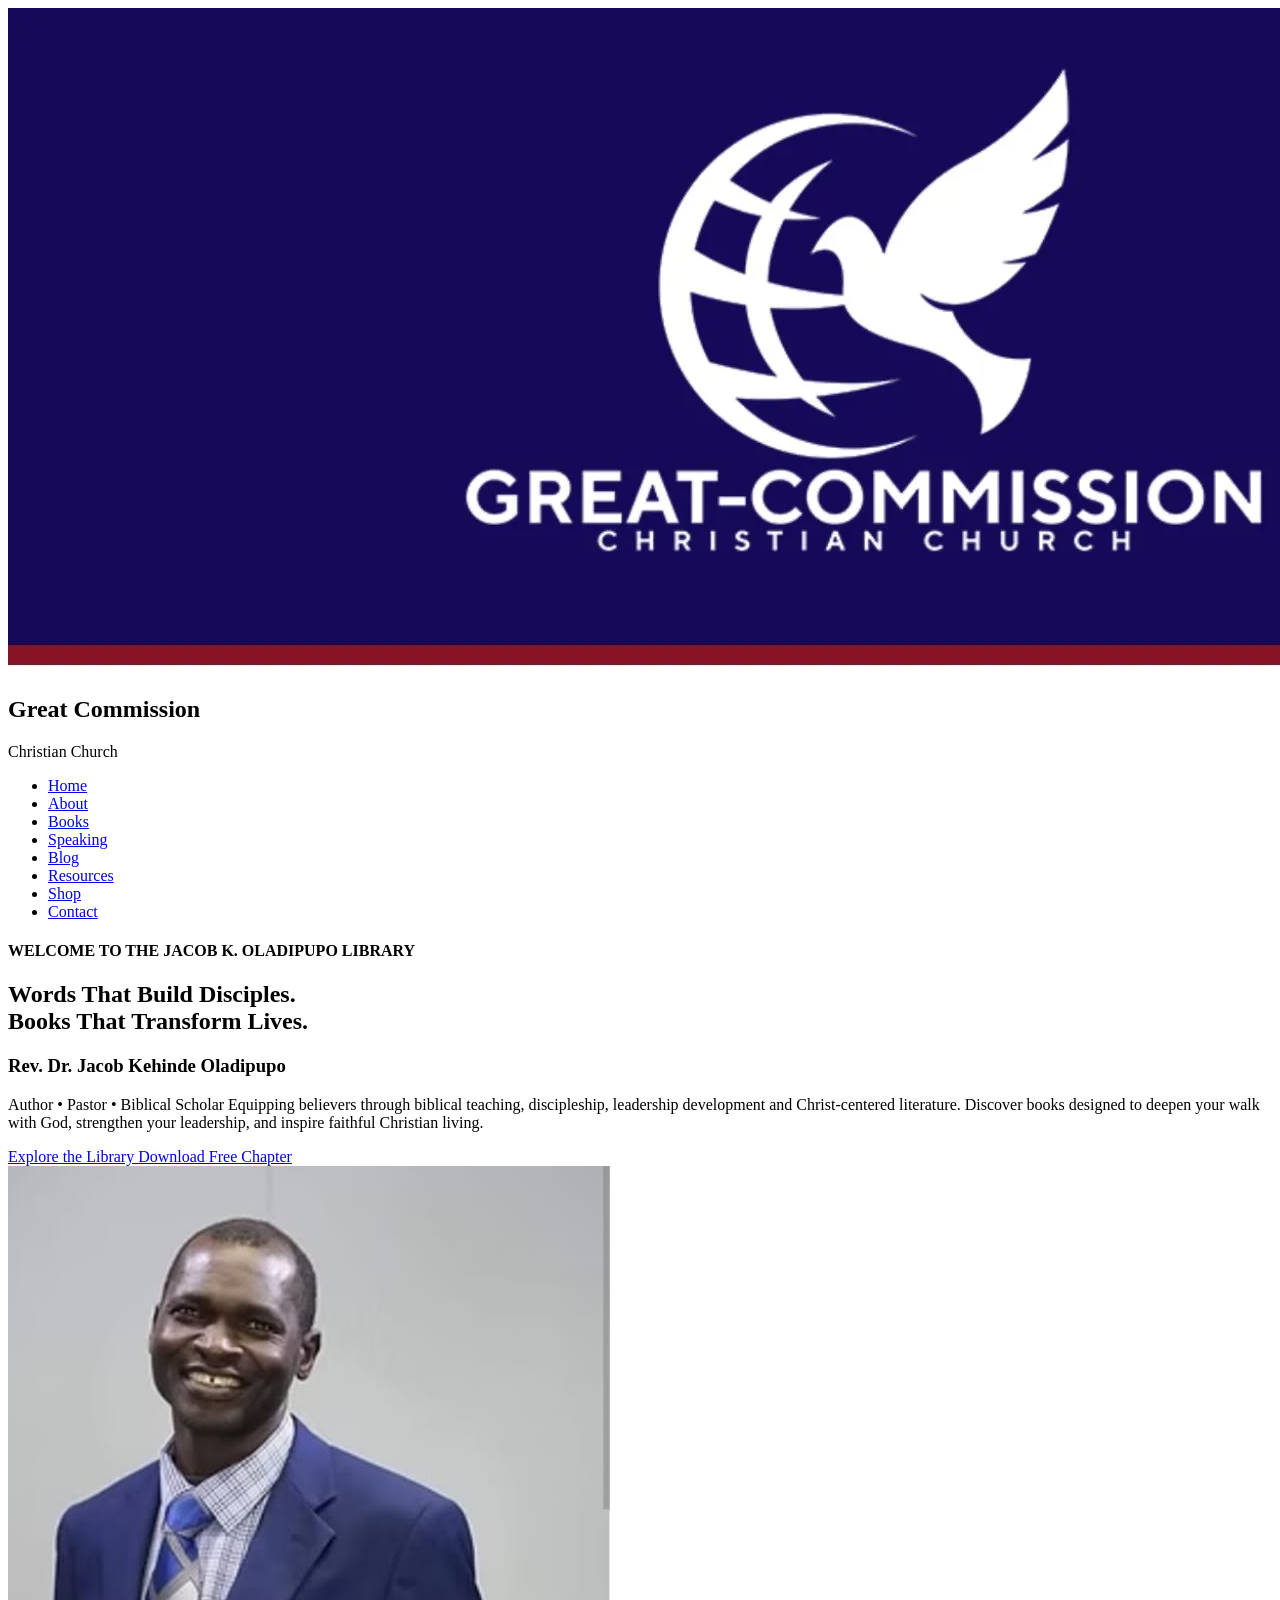
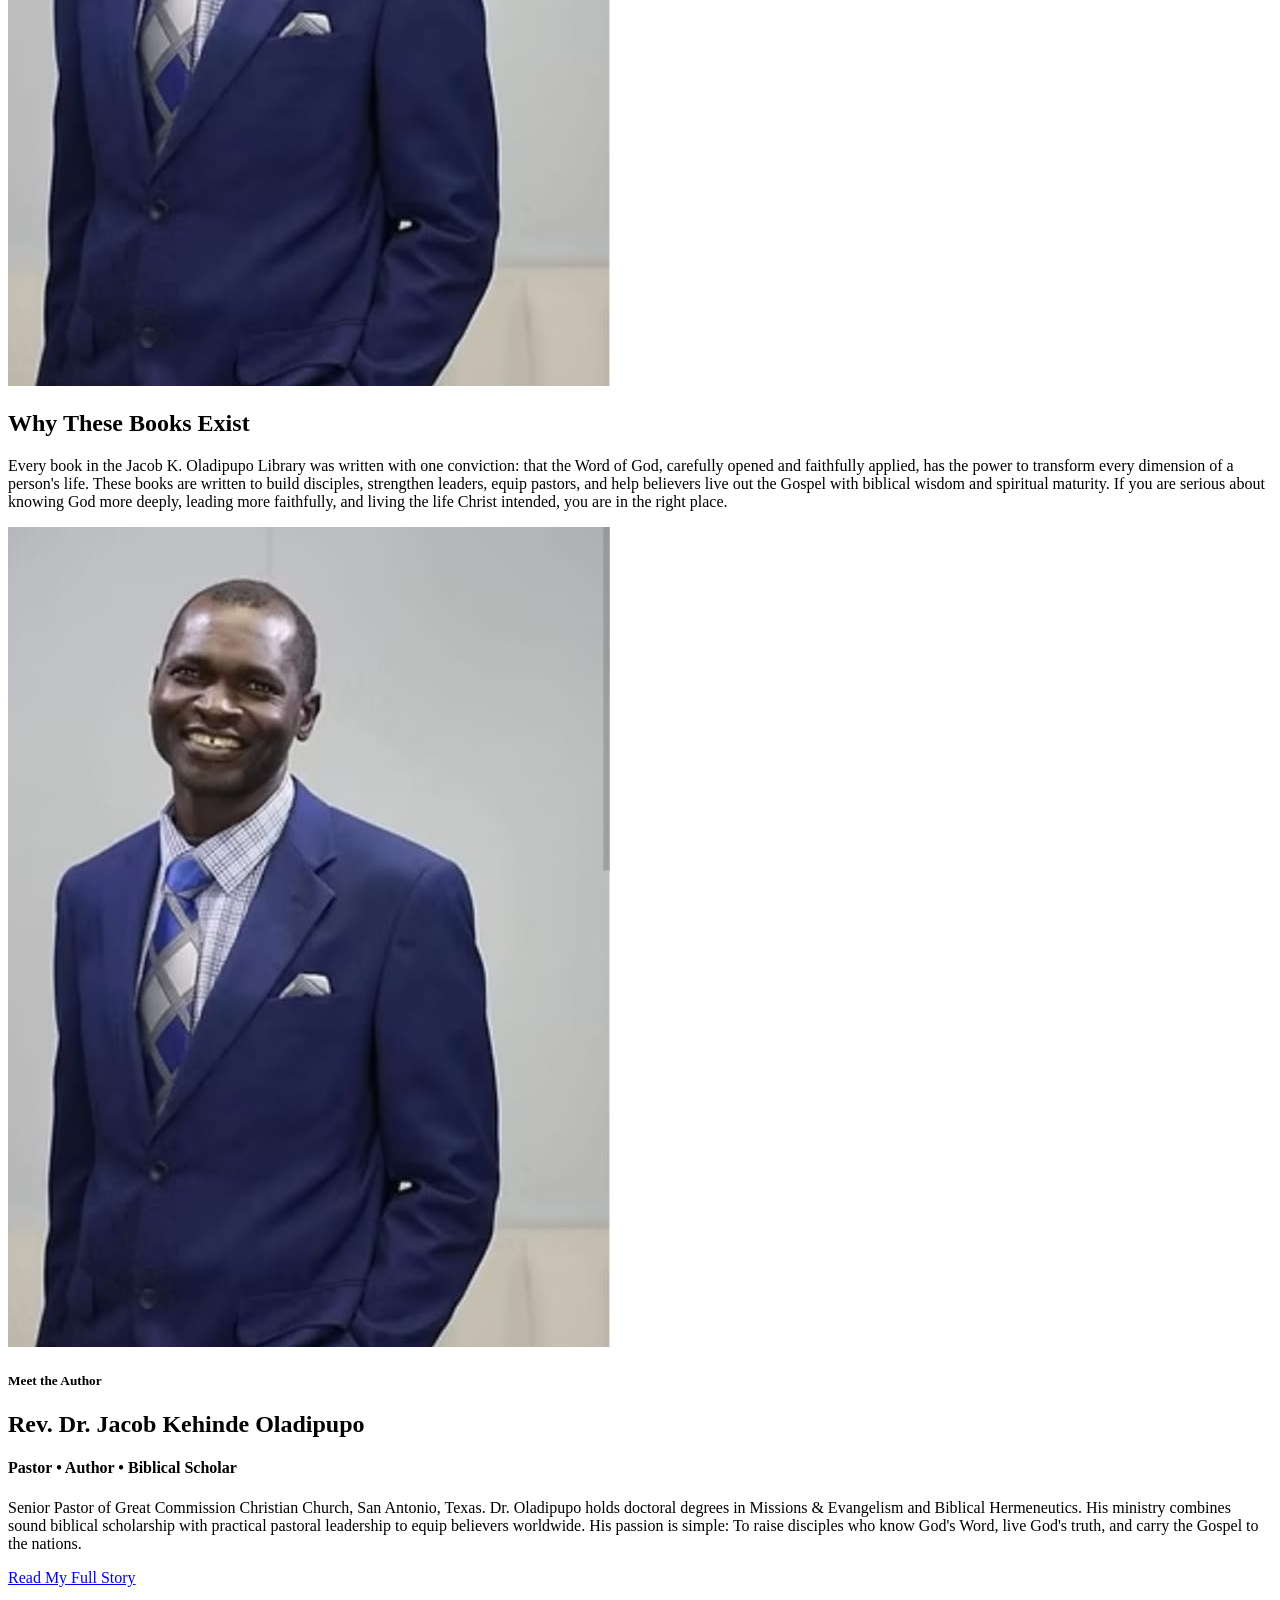
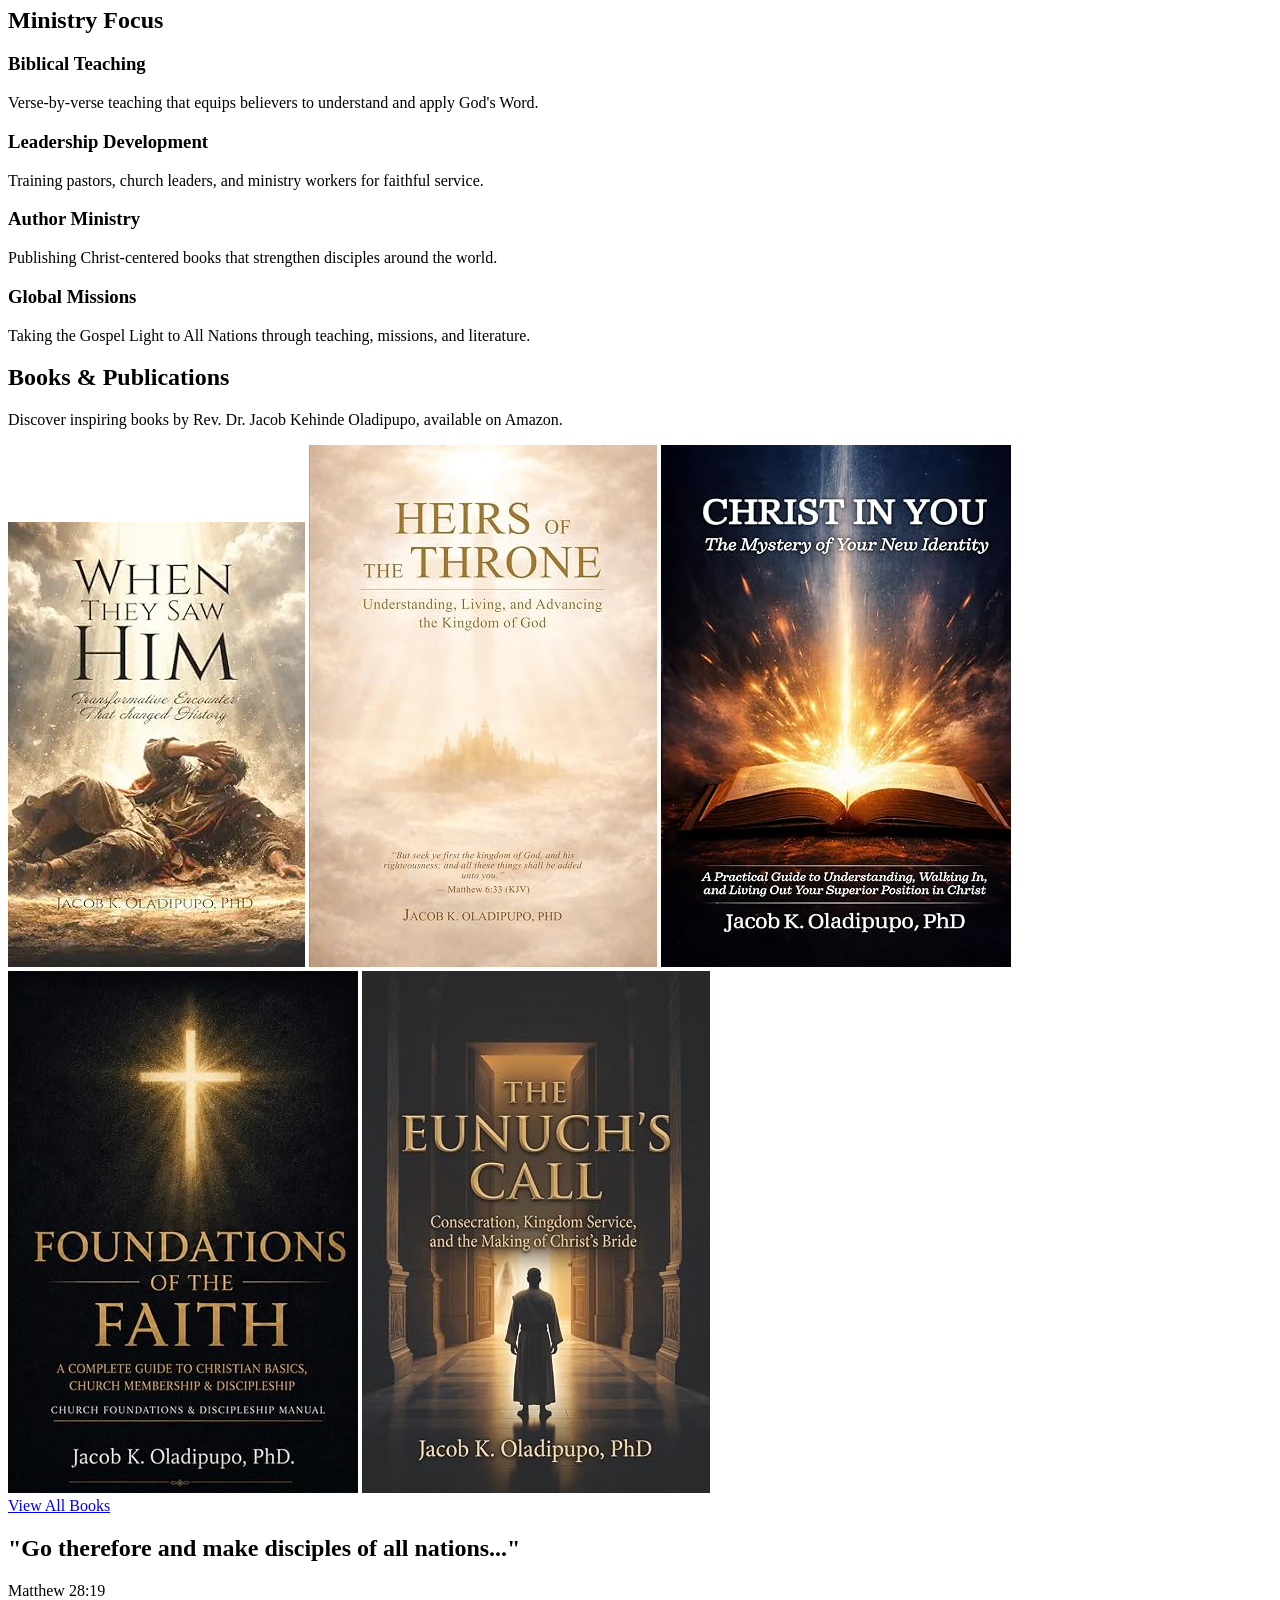
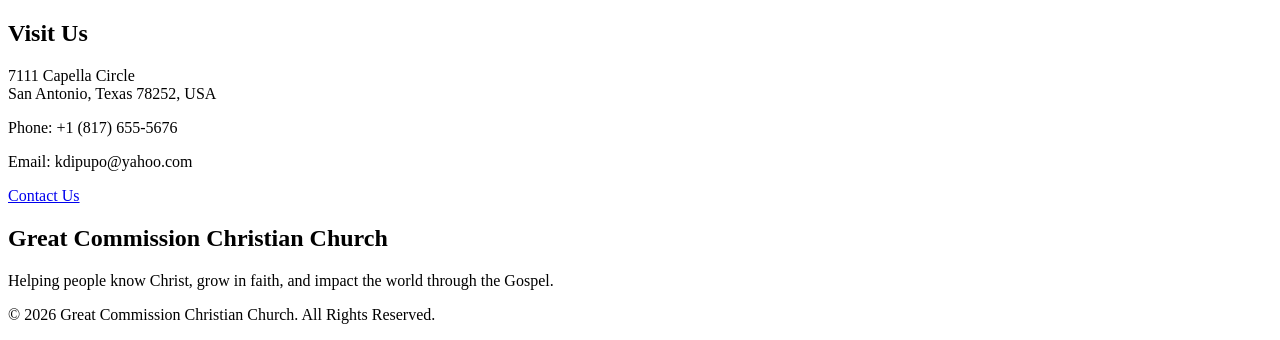
==== index.html @ 511fb344 "Update index.html" ====
<!DOCTYPE html>
<html lang="en">

<head>

<meta charset="UTF-8">

<meta name="viewport" content="width=device-width, initial-scale=1.0">

<meta name="description" content="Great Commission Christian Church - Transforming Lives Through the Word of God">

<meta name="keywords" content="Great Commission Christian Church, Rev. Dr. Jacob Kehinde Oladipupo, Christian Church, Ministry, Author">

<meta name="author" content="Rev. Dr. Jacob Kehinde Oladipupo">

<title>Great Commission Christian Church</title>

<link rel="stylesheet" href="css/style.css">

<link rel="preconnect" href="https://fonts.googleapis.com">

<link rel="preconnect" href="https://fonts.gstatic.com" crossorigin>

<link href="https://fonts.googleapis.com/css2?family=Playfair+Display:wght@700;800&family=Poppins:wght@300;400;500;600;700&display=swap" rel="stylesheet">

</head>

<body>

<!-- ================= HEADER ================= -->

<header>

<div class="container nav-container">

<div class="logo">

 <img src="images/logo.webp.webp" alt="Church Logo">

<div>

<h2>Great Commission</h2>

<p>Christian Church</p>

</div>

</div>

 <nav>
    <ul>
        <li><a href="index.html" class="active">Home</a></li>
        <li><a href="about.html">About</a></li>
        <li><a href="books.html">Books</a></li>
        <li><a href="speaking.html">Speaking</a></li>
        <li><a href="blog.html">Blog</a></li>
        <li><a href="resources.html">Resources</a></li>
        <li><a href="shop.html">Shop</a></li>
        <li><a href="contact.html">Contact</a></li>
    </ul>
</nav>

</div>

</header>

<!-- ================= HERO ================= -->

 <section class="hero">

<div class="hero-overlay"></div>

<div class="container hero-content">

<div class="hero-text">

<h4>WELCOME TO THE JACOB K. OLADIPUPO LIBRARY</h4>

<h1>Words That Build Disciples.<br>Books That Transform Lives.</h1>

<h3>Rev. Dr. Jacob Kehinde Oladipupo</h3>

<p>

Author • Pastor • Biblical Scholar

Equipping believers through biblical teaching, discipleship,
leadership development and Christ-centered literature.

Discover books designed to deepen your walk with God,
strengthen your leadership, and inspire faithful Christian living.

</p>

<div class="hero-buttons">

<a href="books.html" class="btn">
Explore the Library
</a>

<a href="resources.html" class="btn-outline">
Download Free Chapter
</a>

</div>

</div>

<div class="hero-image">

<img src="images/pastor.jpg.jpeg" alt="Rev. Dr. Jacob Kehinde Oladipupo">

</div>

</div>

</section>

 

 

<!-- ================= WELCOME ================= -->

 <section class="welcome">

<div class="container">

<h2>Why These Books Exist</h2>

<p>

Every book in the Jacob K. Oladipupo Library was written with one conviction:
that the Word of God, carefully opened and faithfully applied,
has the power to transform every dimension of a person's life.

These books are written to build disciples, strengthen leaders,
equip pastors, and help believers live out the Gospel with
biblical wisdom and spiritual maturity.

If you are serious about knowing God more deeply,
leading more faithfully, and living the life Christ intended,
you are in the right place.

</p>

</div>

</section>
 

<!-- ================= ABOUT PREVIEW ================= -->

 <section class="about-preview">

<div class="container about-grid">

<div>

<img src="images/pastor.jpg.jpeg" alt="Dr Jacob Oladipupo">

</div>

<div>

<h5>Meet the Author</h5>

<h2>Rev. Dr. Jacob Kehinde Oladipupo</h2>

<h4>Pastor • Author • Biblical Scholar</h4>

<p>

Senior Pastor of Great Commission Christian Church,
San Antonio, Texas.

Dr. Oladipupo holds doctoral degrees in Missions &
Evangelism and Biblical Hermeneutics. His ministry
combines sound biblical scholarship with practical
pastoral leadership to equip believers worldwide.

His passion is simple:

To raise disciples who know God's Word,
live God's truth,
and carry the Gospel to the nations.

</p>

<a href="about.html" class="btn">

Read My Full Story

</a>

</div>

</div>

</section>

 
 

<!-- ================= MINISTRIES ================= -->

<section class="ministries">

<div class="container">

 <h2>Ministry Focus</h2>

<div class="ministry-grid">

<div class="card">

 <h3>Biblical Teaching</h3>

<p>
Verse-by-verse teaching that equips believers to understand and apply God's Word.
</p>
</div>

<div class="card">

 <h3>Leadership Development</h3>

<p>
Training pastors, church leaders, and ministry workers for faithful service.
</p>
</div>

<div class="card">

 <h3>Author Ministry</h3>

<p>
Publishing Christ-centered books that strengthen disciples around the world.
</p>
</div>

<div class="card">

 <h3>Global Missions</h3>

<p>
Taking the Gospel Light to All Nations through teaching, missions, and literature.
</p>

</div>

</div>

</div>

</section>

<!-- ================= FEATURED BOOKS ================= -->

<section class="featured-books">

<div class="container">

<h2>Books & Publications</h2>

<p>

Discover inspiring books by Rev. Dr. Jacob Kehinde Oladipupo, available on Amazon.

</p>

 <div class="books-grid">

    <img src="images/book1.webp.webp" alt="When They Saw Him">

    <img src="images/book2.jpg.jpg" alt="Heirs of the Throne">

    <img src="images/book3.jpg.jpg" alt="Christ in You">

    <img src="images/book4.jpg.jpg" alt="Foundations of the Faith">

    <img src="images/book5.jpg.jpg" alt="The Eunuch's Call">

</div>
 

<a href="books.html" class="btn">

View All Books

</a>

</div>

</section>

<!-- ================= SCRIPTURE ================= -->

<section class="scripture">

<div class="container">

<h2>"Go therefore and make disciples of all nations..."</h2>

<p>Matthew 28:19</p>

</div>

</section>

<!-- ================= CONTACT ================= -->

<section class="contact-preview">

<div class="container">

<h2>Visit Us</h2>

<p>

7111 Capella Circle<br>

San Antonio, Texas 78252, USA

</p>

<p>

Phone: +1 (817) 655-5676

</p>

<p>

Email:

kdipupo@yahoo.com

</p>

<a href="contact.html" class="btn">

Contact Us

</a>

</div>

</section>

<!-- ================= FOOTER ================= -->

<footer>

<div class="container">

<h2>Great Commission Christian Church</h2>

<p>

Helping people know Christ, grow in faith, and impact the world through the Gospel.

</p>

<p>

© 2026 Great Commission Christian Church. All Rights Reserved.

</p>

</div>

</footer>

<script src="js/script.js"></script>

</body>

</html>
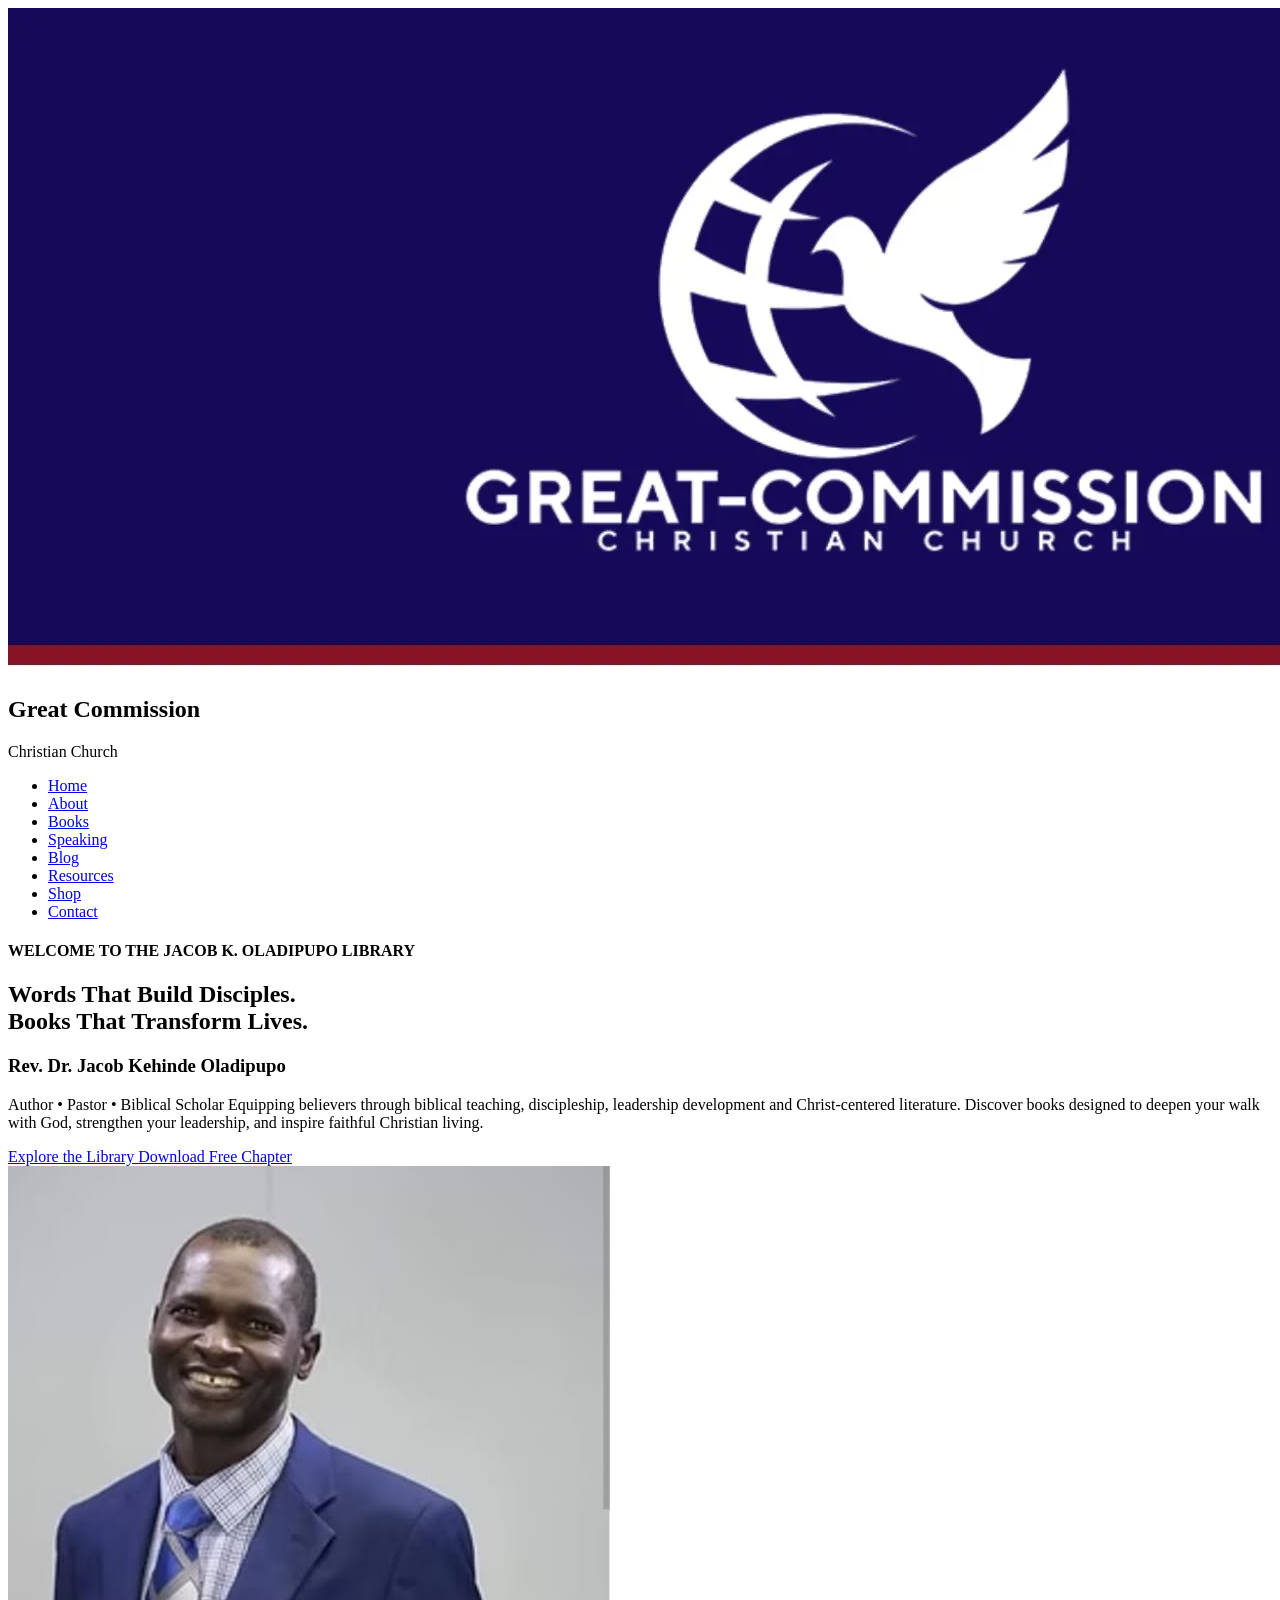
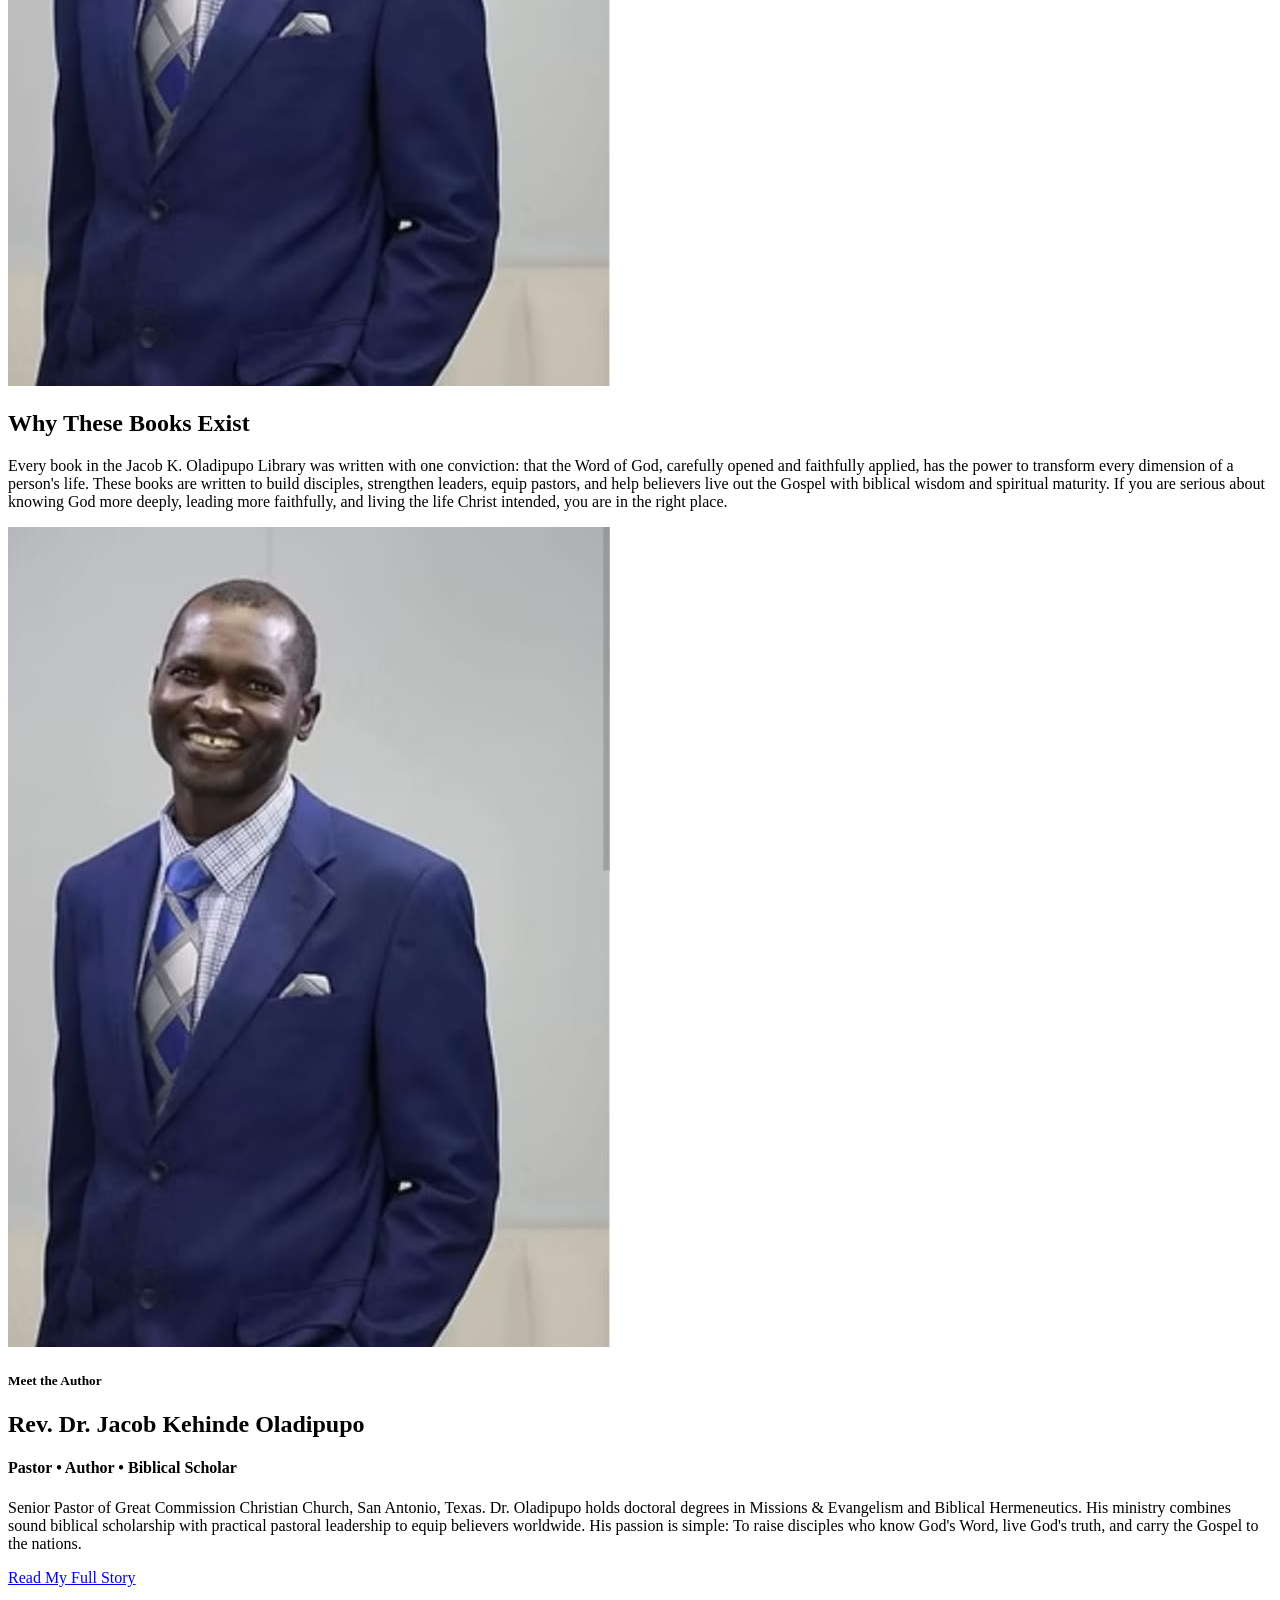
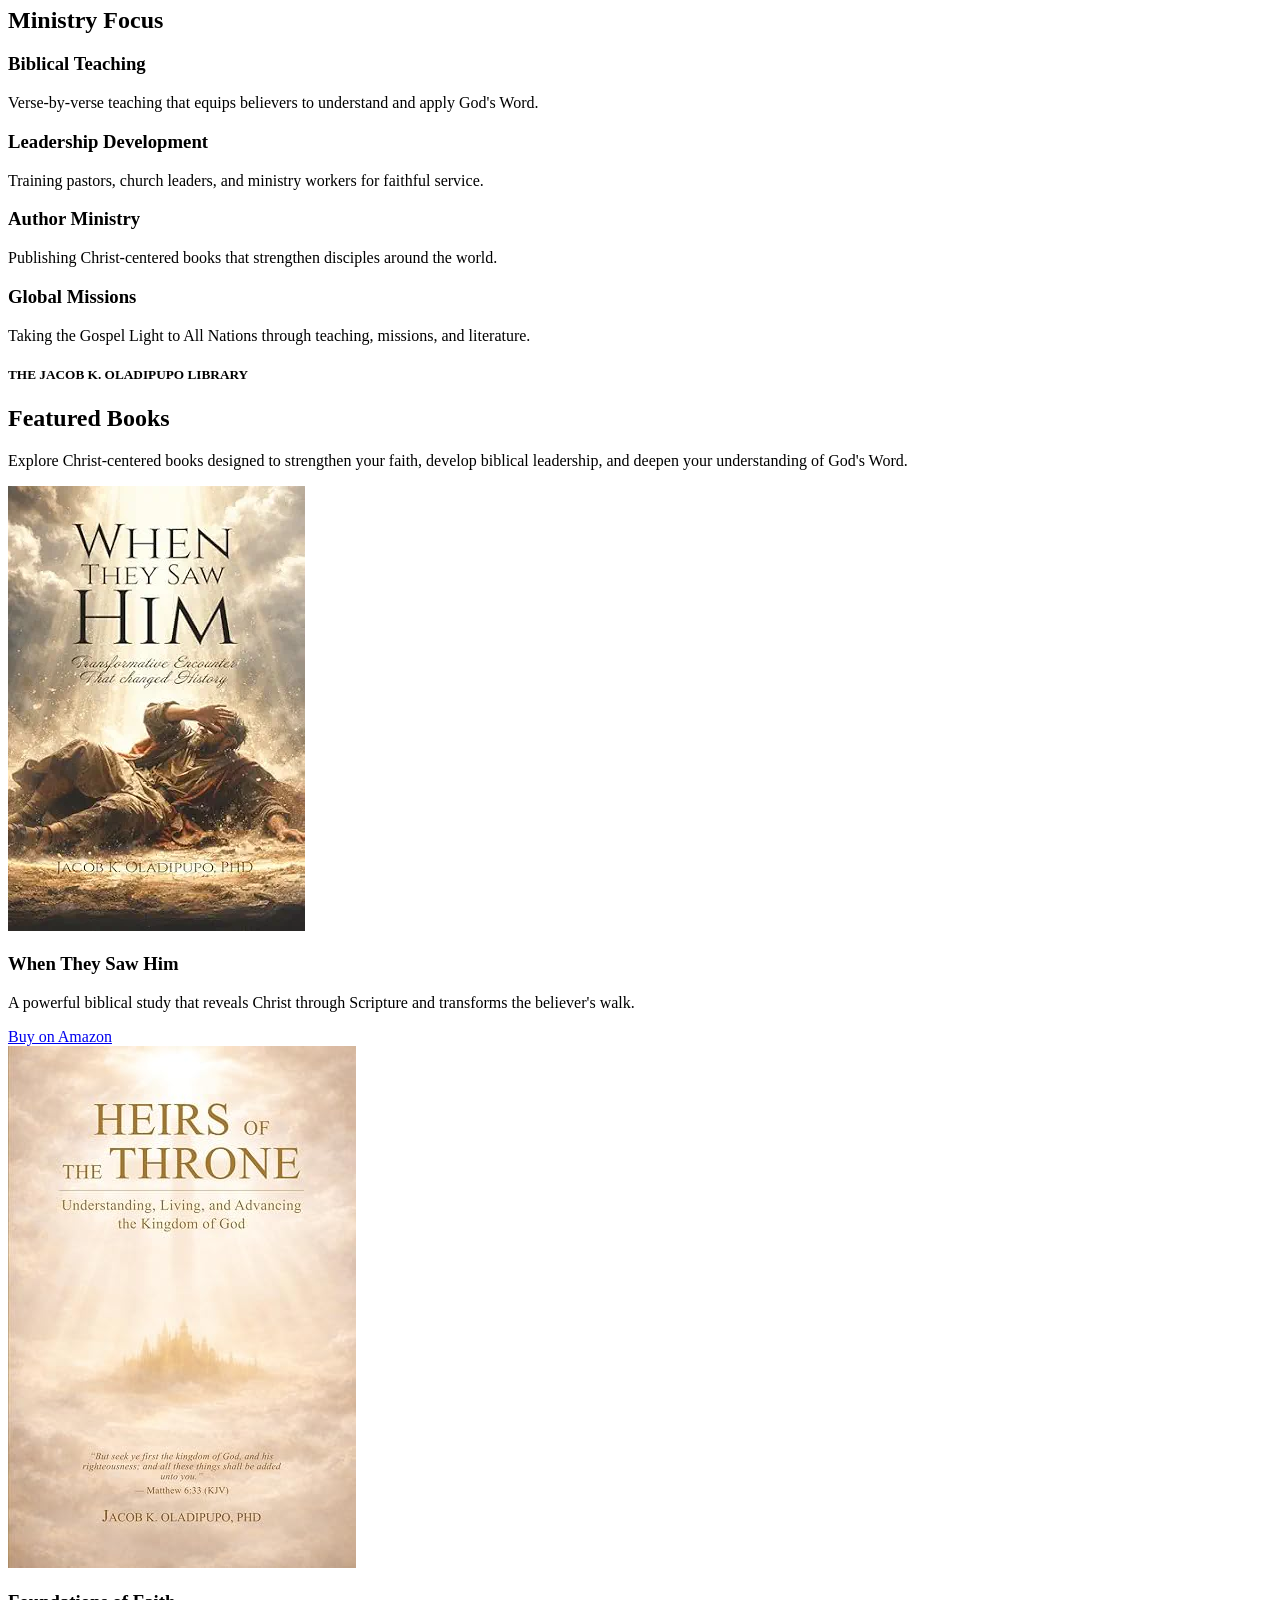
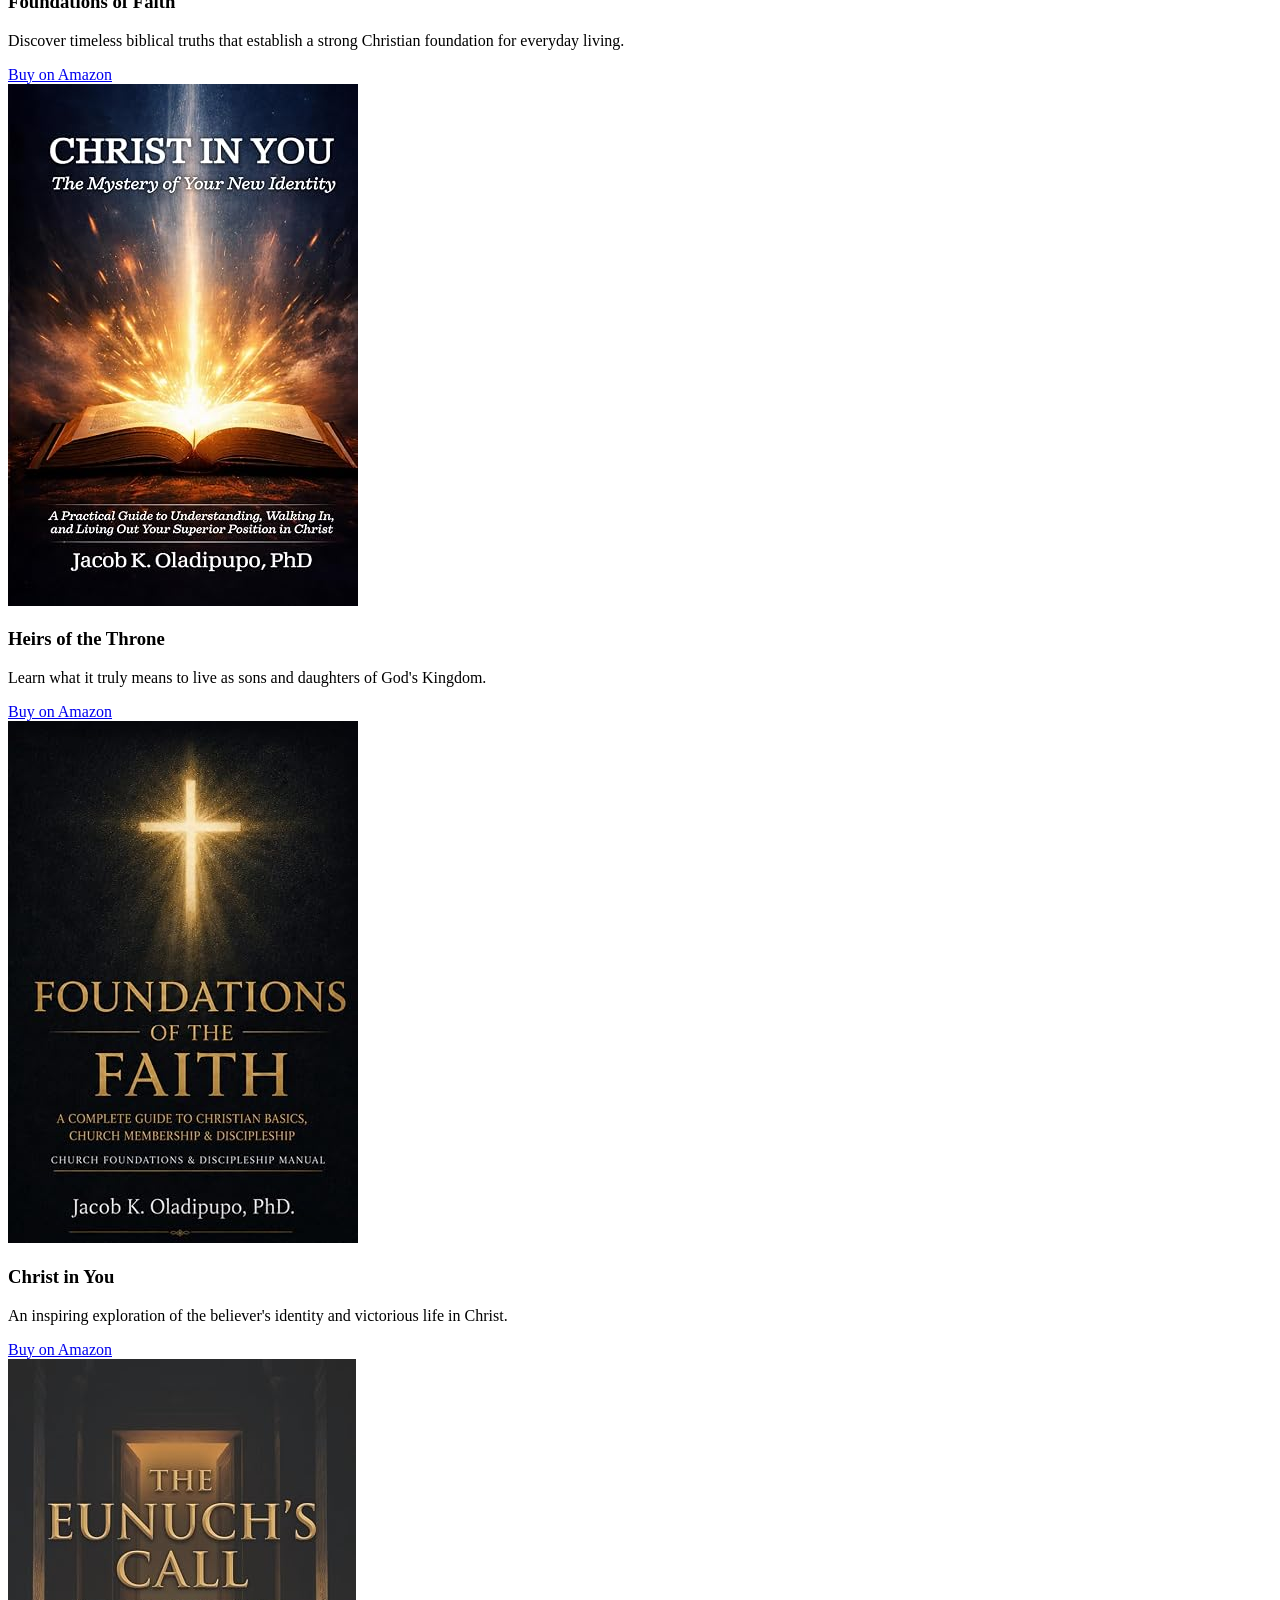
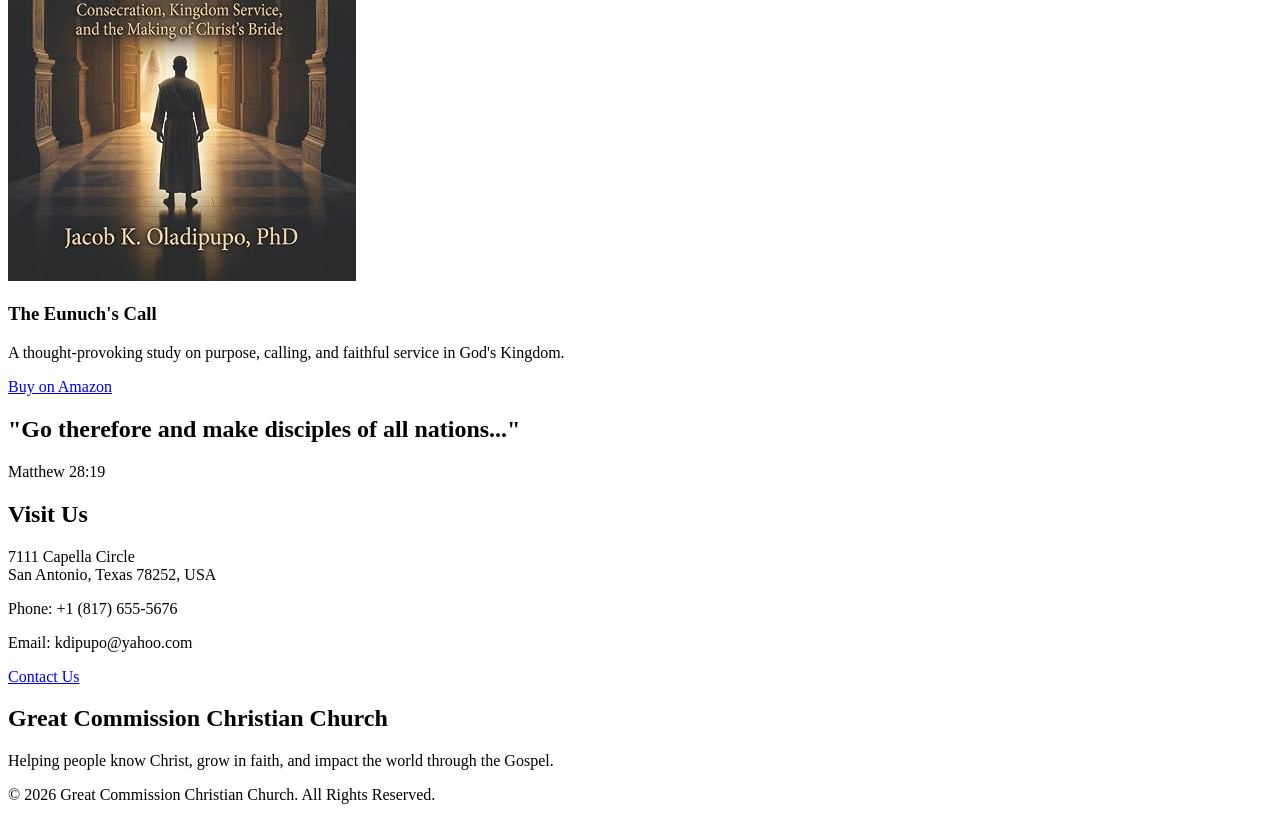
==== commit e8f54139: "Update index.html" ====
--- a/index.html
+++ b/index.html
@@ -255,40 +255,106 @@
 
 </section>
 
-<!-- ================= FEATURED BOOKS ================= -->
+ 
+
+   <!-- ================= FEATURED BOOKS ================= -->
 
 <section class="featured-books">
 
 <div class="container">
 
-<h2>Books & Publications</h2>
-
-<p>
-
-Discover inspiring books by Rev. Dr. Jacob Kehinde Oladipupo, available on Amazon.
-
-</p>
-
- <div class="books-grid">
-
-    <img src="images/book1.webp.webp" alt="When They Saw Him">
-
-    <img src="images/book2.jpg.jpg" alt="Heirs of the Throne">
-
-    <img src="images/book3.jpg.jpg" alt="Christ in You">
-
-    <img src="images/book4.jpg.jpg" alt="Foundations of the Faith">
-
-    <img src="images/book5.jpg.jpg" alt="The Eunuch's Call">
-
-</div>
- 
-
-<a href="books.html" class="btn">
-
-View All Books
-
-</a>
+<h5>THE JACOB K. OLADIPUPO LIBRARY</h5>
+
+<h2>Featured Books</h2>
+
+<p>
+Explore Christ-centered books designed to strengthen your faith,
+develop biblical leadership, and deepen your understanding of God's Word.
+</p>
+
+<div class="books-grid">
+
+<div class="book-card">
+
+<img src="images/book1.webp.webp" alt="Book One">
+
+<h3>When They Saw Him</h3>
+
+<p>
+A powerful biblical study that reveals Christ through Scripture and transforms the believer's walk.
+</p>
+
+<a href="https://a.co/d/07EoXN8X" target="_blank" class="btn">
+Buy on Amazon
+</a>
+
+</div>
+
+<div class="book-card">
+
+<img src="images/book2.jpg.jpg" alt="Book Two">
+
+<h3>Foundations of Faith</h3>
+
+<p>
+Discover timeless biblical truths that establish a strong Christian foundation for everyday living.
+</p>
+
+<a href="https://a.co/d/0iZKcZAo" target="_blank" class="btn">
+Buy on Amazon
+</a>
+
+</div>
+
+<div class="book-card">
+
+<img src="images/book3.jpg.jpg" alt="Book Three">
+
+<h3>Heirs of the Throne</h3>
+
+<p>
+Learn what it truly means to live as sons and daughters of God's Kingdom.
+</p>
+
+<a href="https://a.co/d/03lcE1m6" target="_blank" class="btn">
+Buy on Amazon
+</a>
+
+</div>
+
+<div class="book-card">
+
+<img src="images/book4.jpg.jpg" alt="Book Four">
+
+<h3>Christ in You</h3>
+
+<p>
+An inspiring exploration of the believer's identity and victorious life in Christ.
+</p>
+
+<a href="https://a.co/d/056ZTHwp" target="_blank" class="btn">
+Buy on Amazon
+</a>
+
+</div>
+
+<div class="book-card">
+
+<img src="images/book5.jpg.jpg" alt="Book Five">
+
+<h3>The Eunuch's Call</h3>
+
+<p>
+A thought-provoking study on purpose, calling, and faithful service in God's Kingdom.
+</p>
+
+<a href="https://a.co/d/0fORuLPZ" target="_blank" class="btn">
+Buy on Amazon
+</a>
+
+</div>
+
+</div>
 
 </div>
 
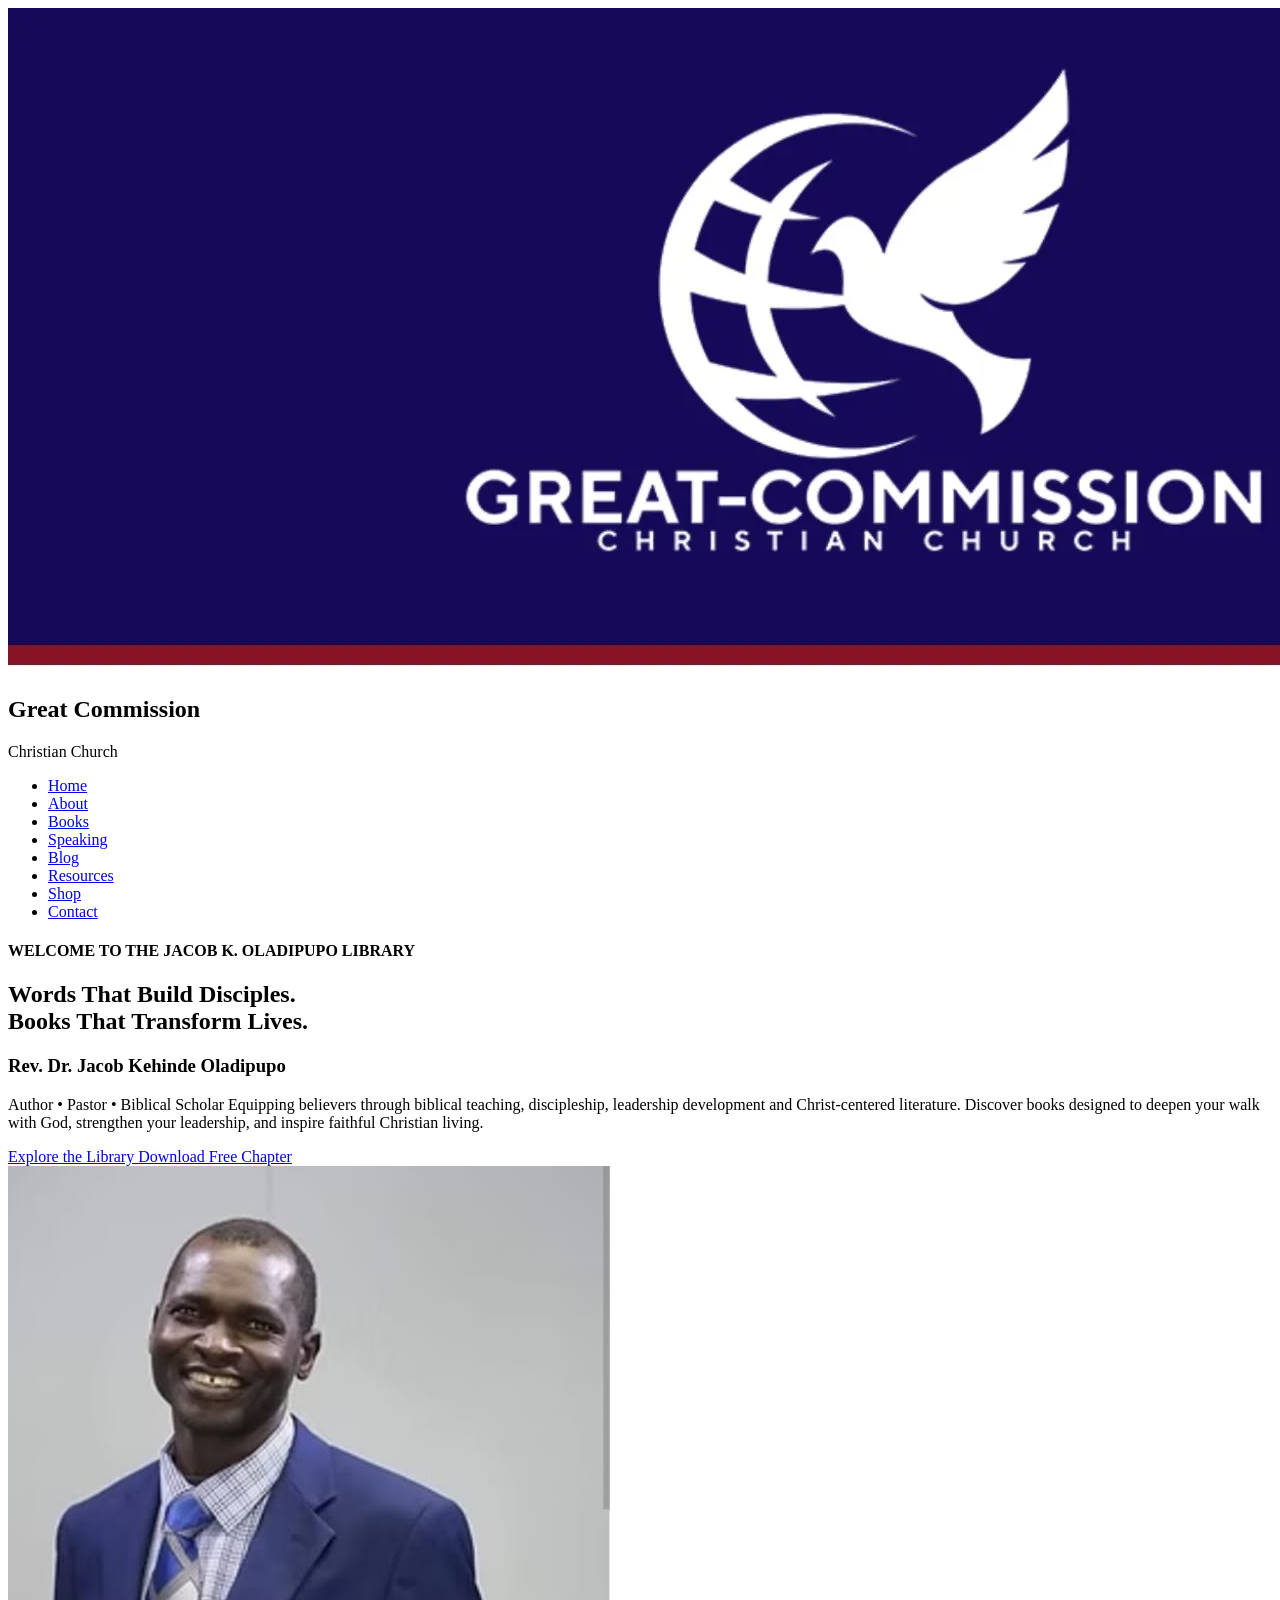
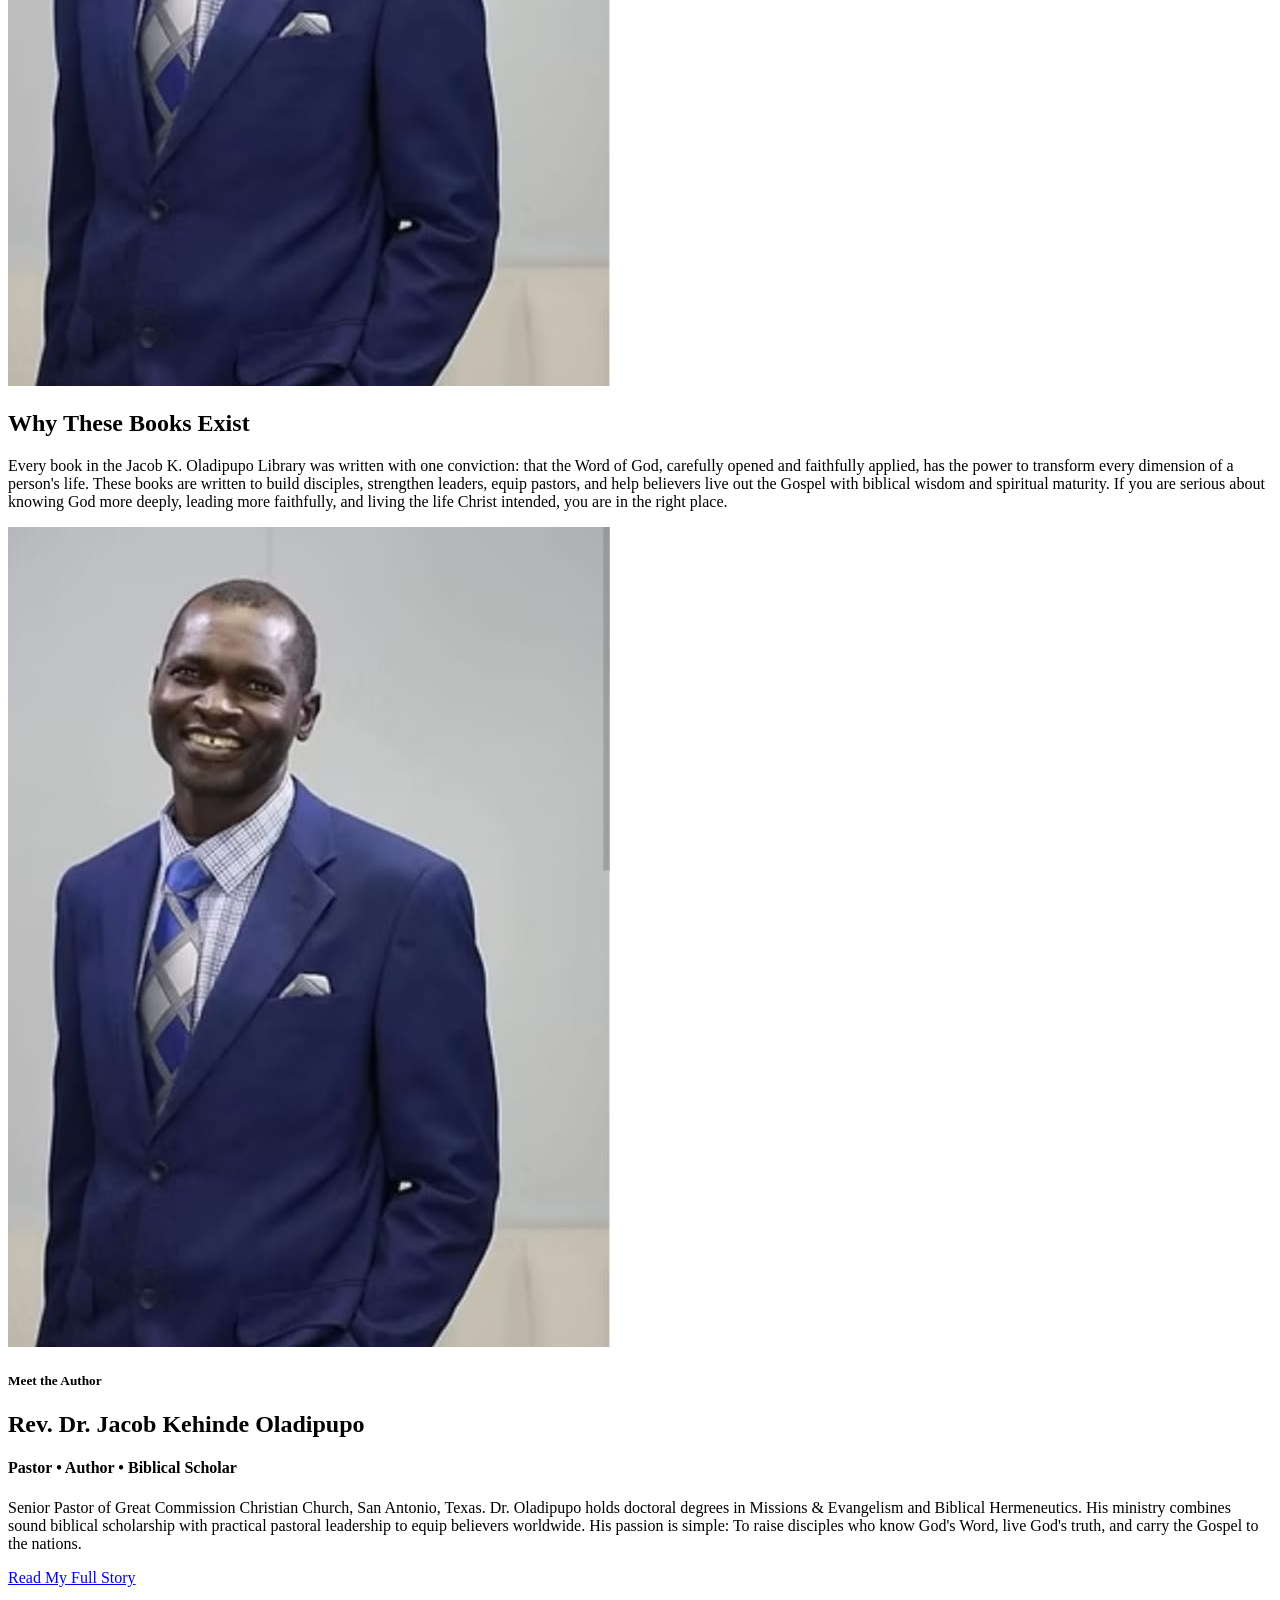
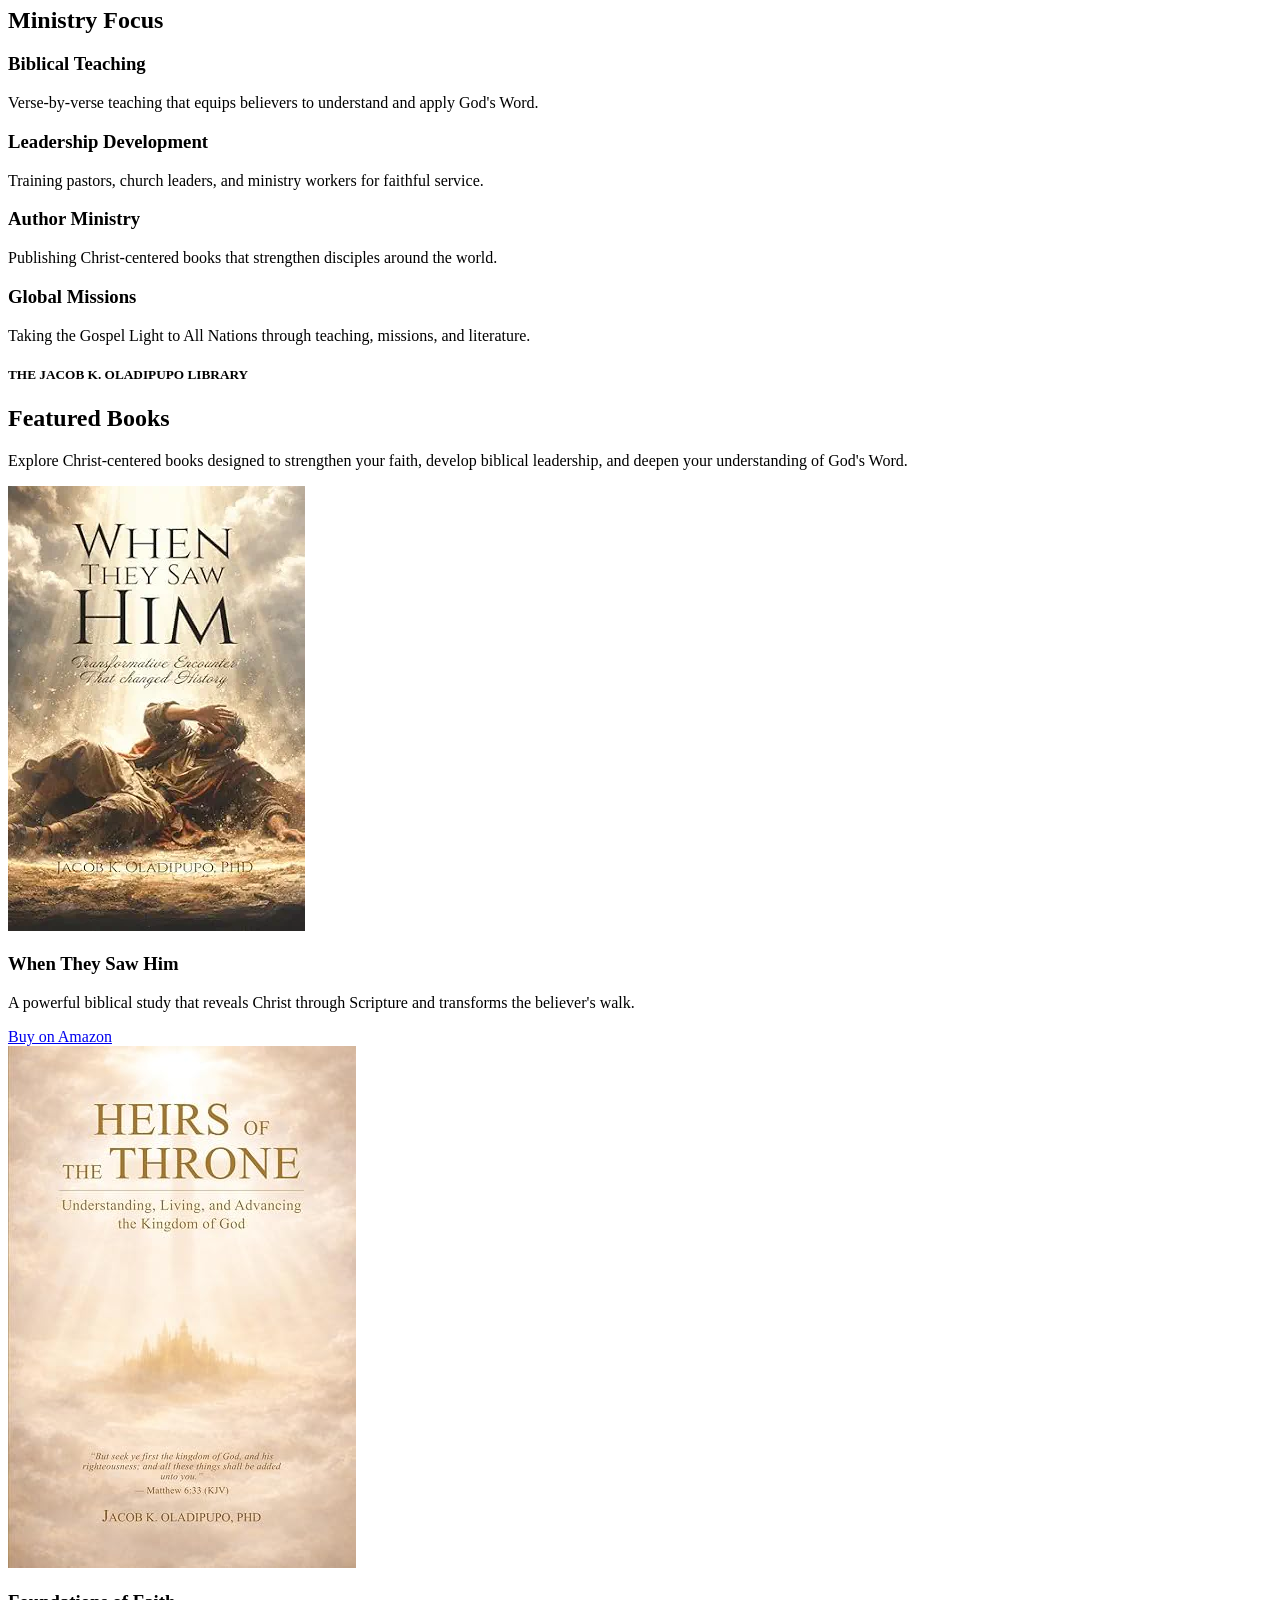
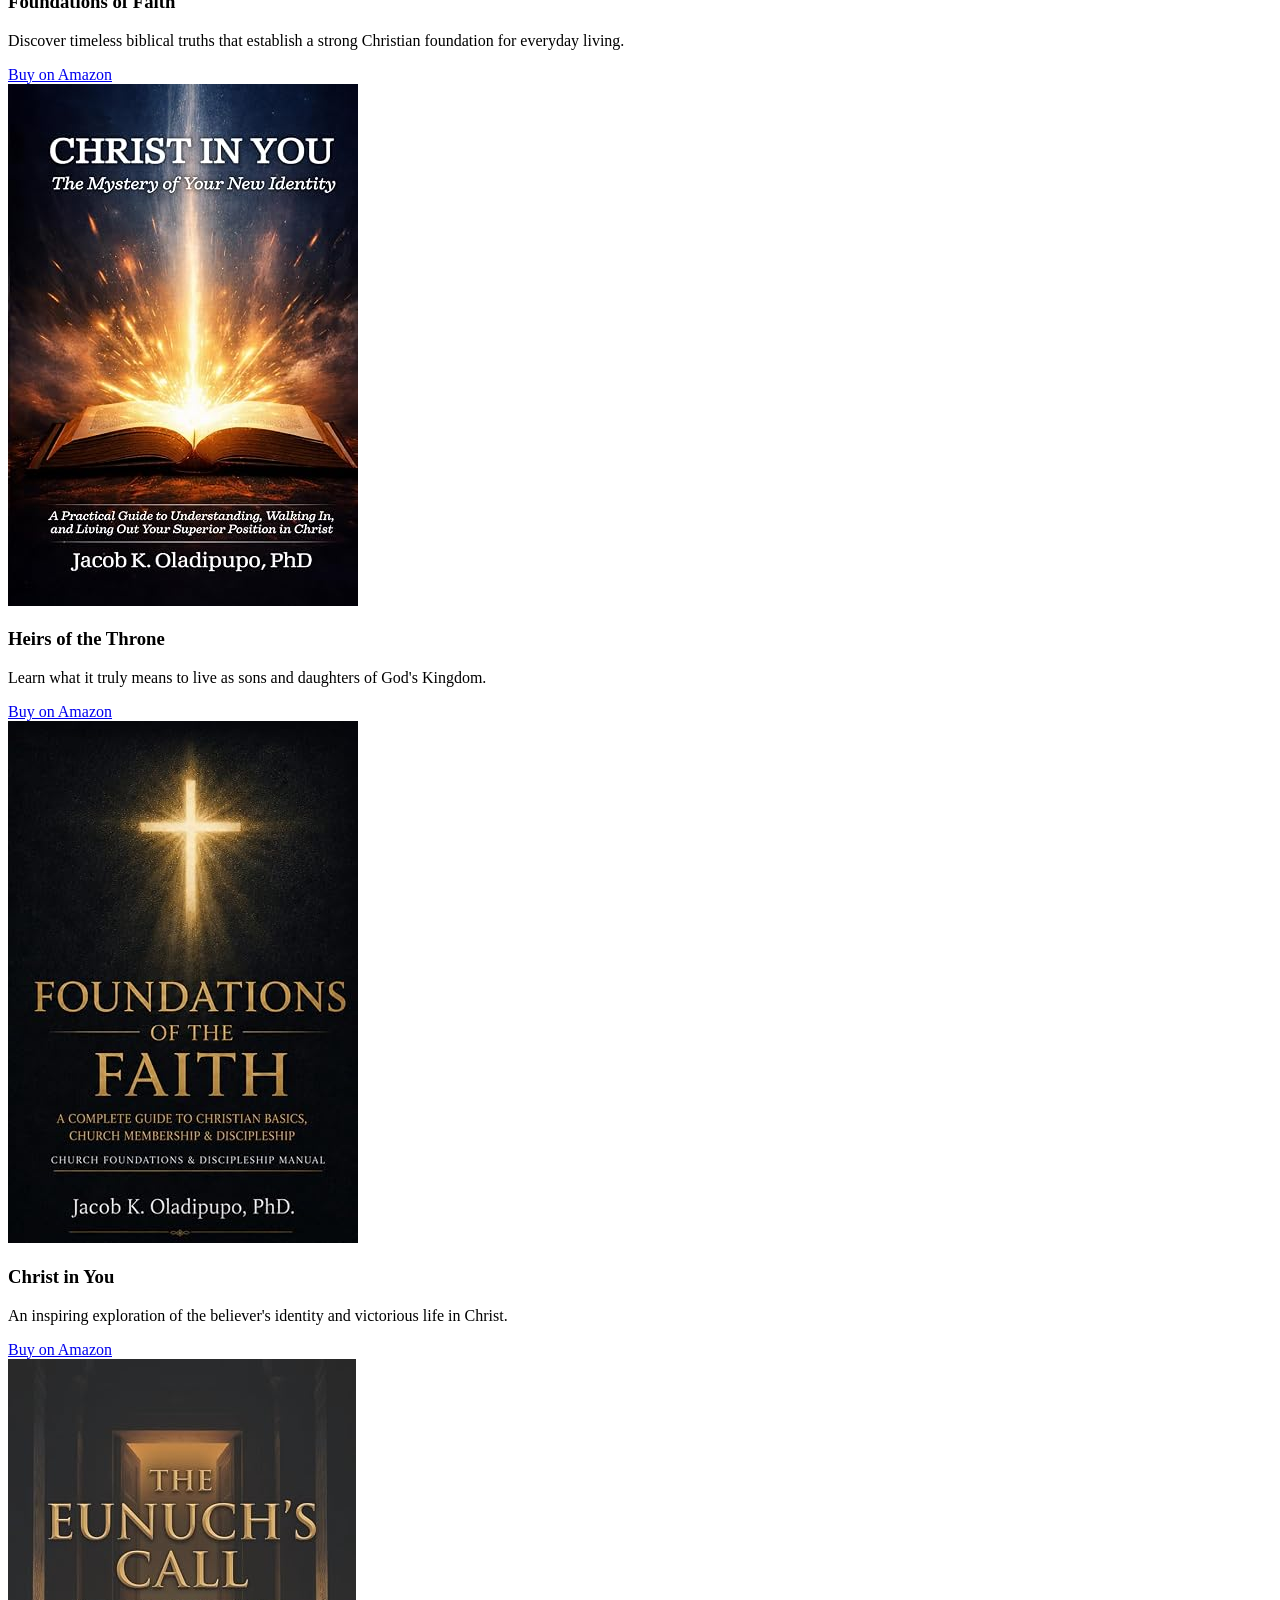
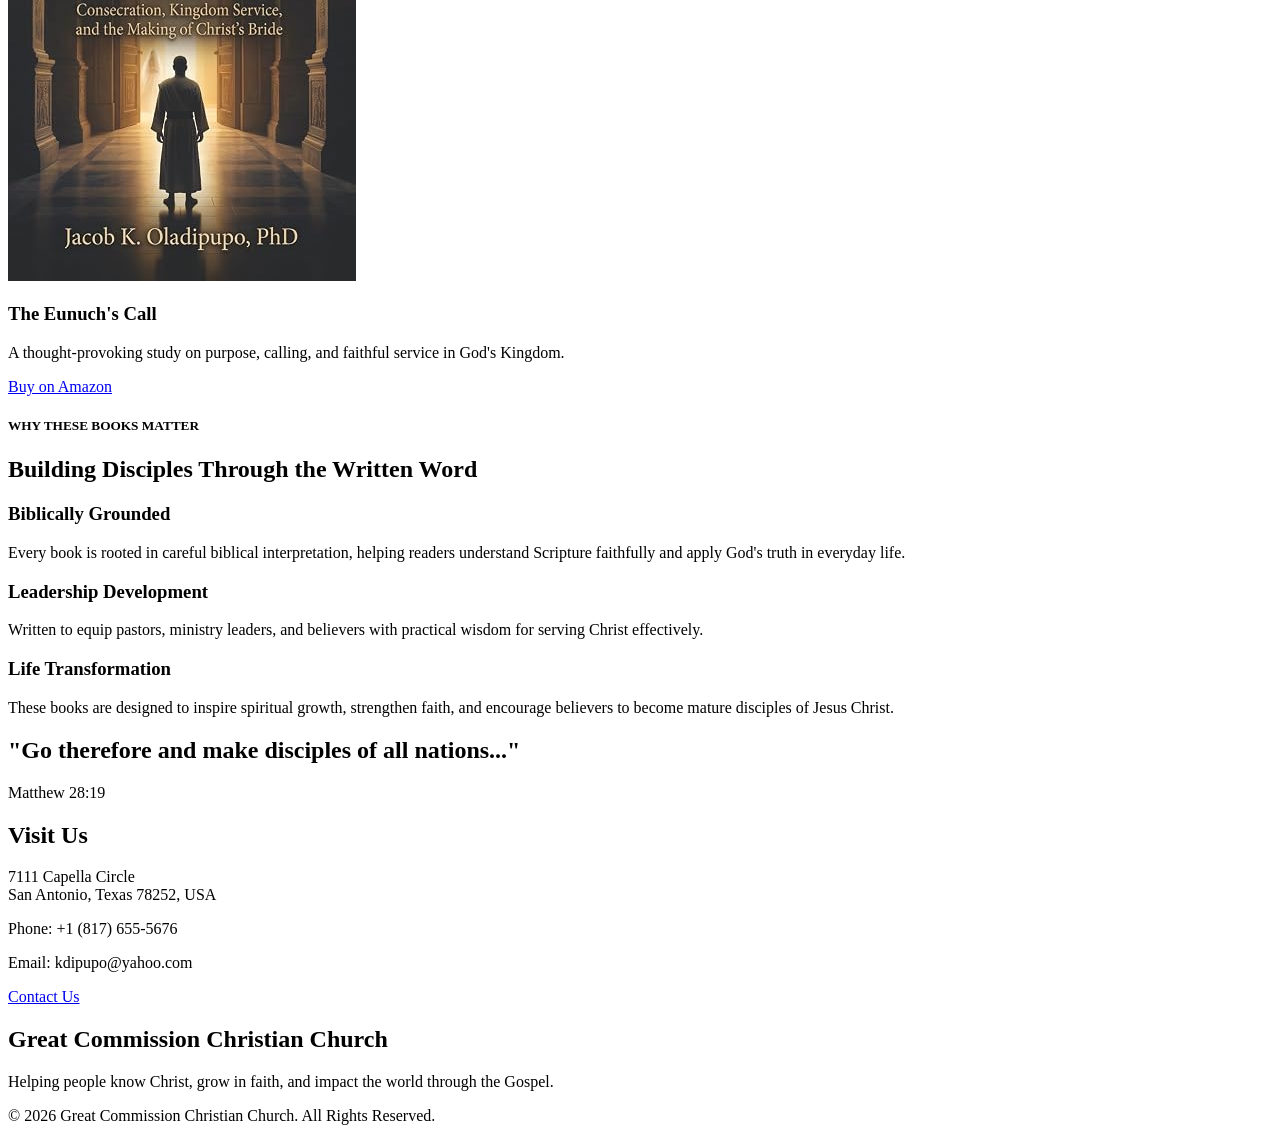
==== commit df6c986d: "Update index.html" ====
--- a/index.html
+++ b/index.html
@@ -359,7 +359,57 @@
 </div>
 
 </section>
-
+<!-- ================= WHY READERS CHOOSE THE LIBRARY ================= -->
+
+<section class="mission">
+
+<div class="container">
+
+<div class="section-title">
+
+<h5>WHY THESE BOOKS MATTER</h5>
+
+<h2>Building Disciples Through the Written Word</h2>
+
+</div>
+
+<div class="mission-grid">
+
+<div class="mission-card">
+
+<h3>Biblically Grounded</h3>
+
+<p>
+Every book is rooted in careful biblical interpretation, helping readers understand Scripture faithfully and apply God's truth in everyday life.
+</p>
+
+</div>
+
+<div class="mission-card">
+
+<h3>Leadership Development</h3>
+
+<p>
+Written to equip pastors, ministry leaders, and believers with practical wisdom for serving Christ effectively.
+</p>
+
+</div>
+
+<div class="mission-card">
+
+<h3>Life Transformation</h3>
+
+<p>
+These books are designed to inspire spiritual growth, strengthen faith, and encourage believers to become mature disciples of Jesus Christ.
+</p>
+
+</div>
+
+</div>
+
+</div>
+
+</section>
 <!-- ================= SCRIPTURE ================= -->
 
 <section class="scripture">
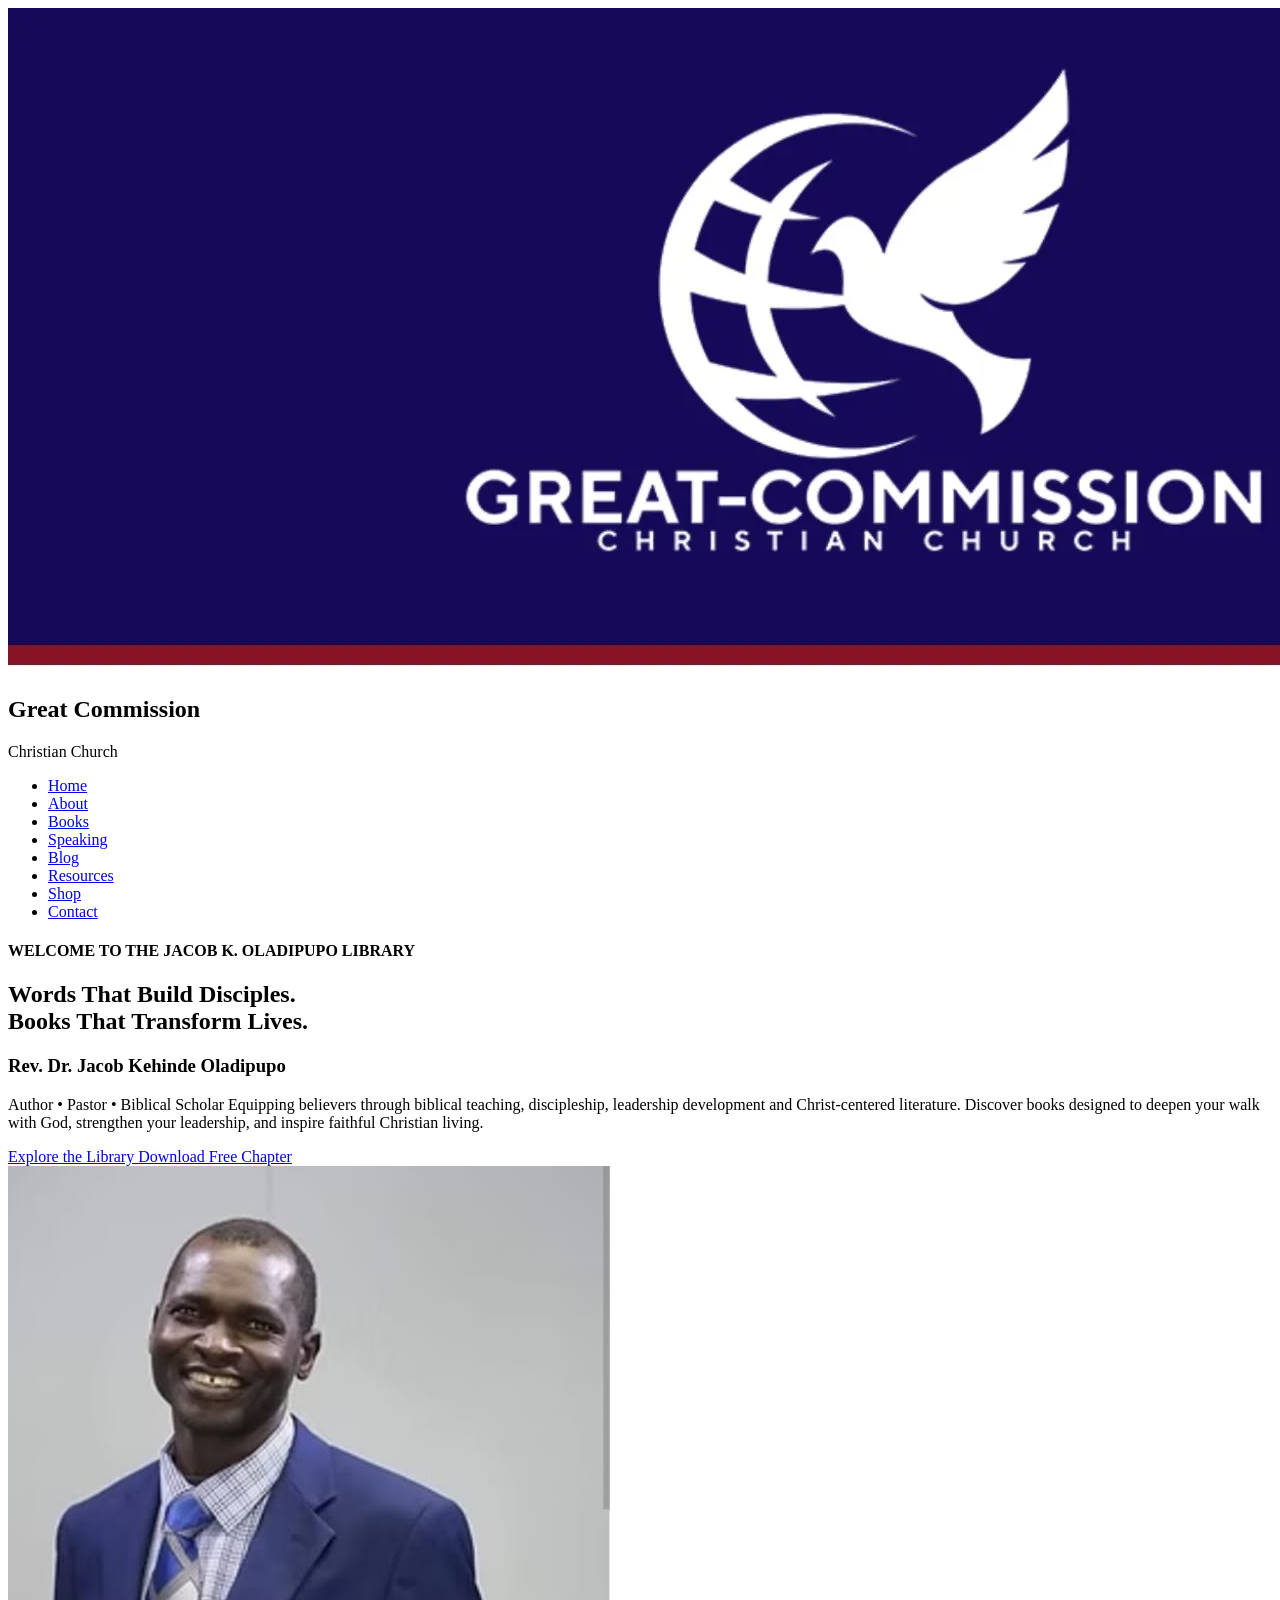
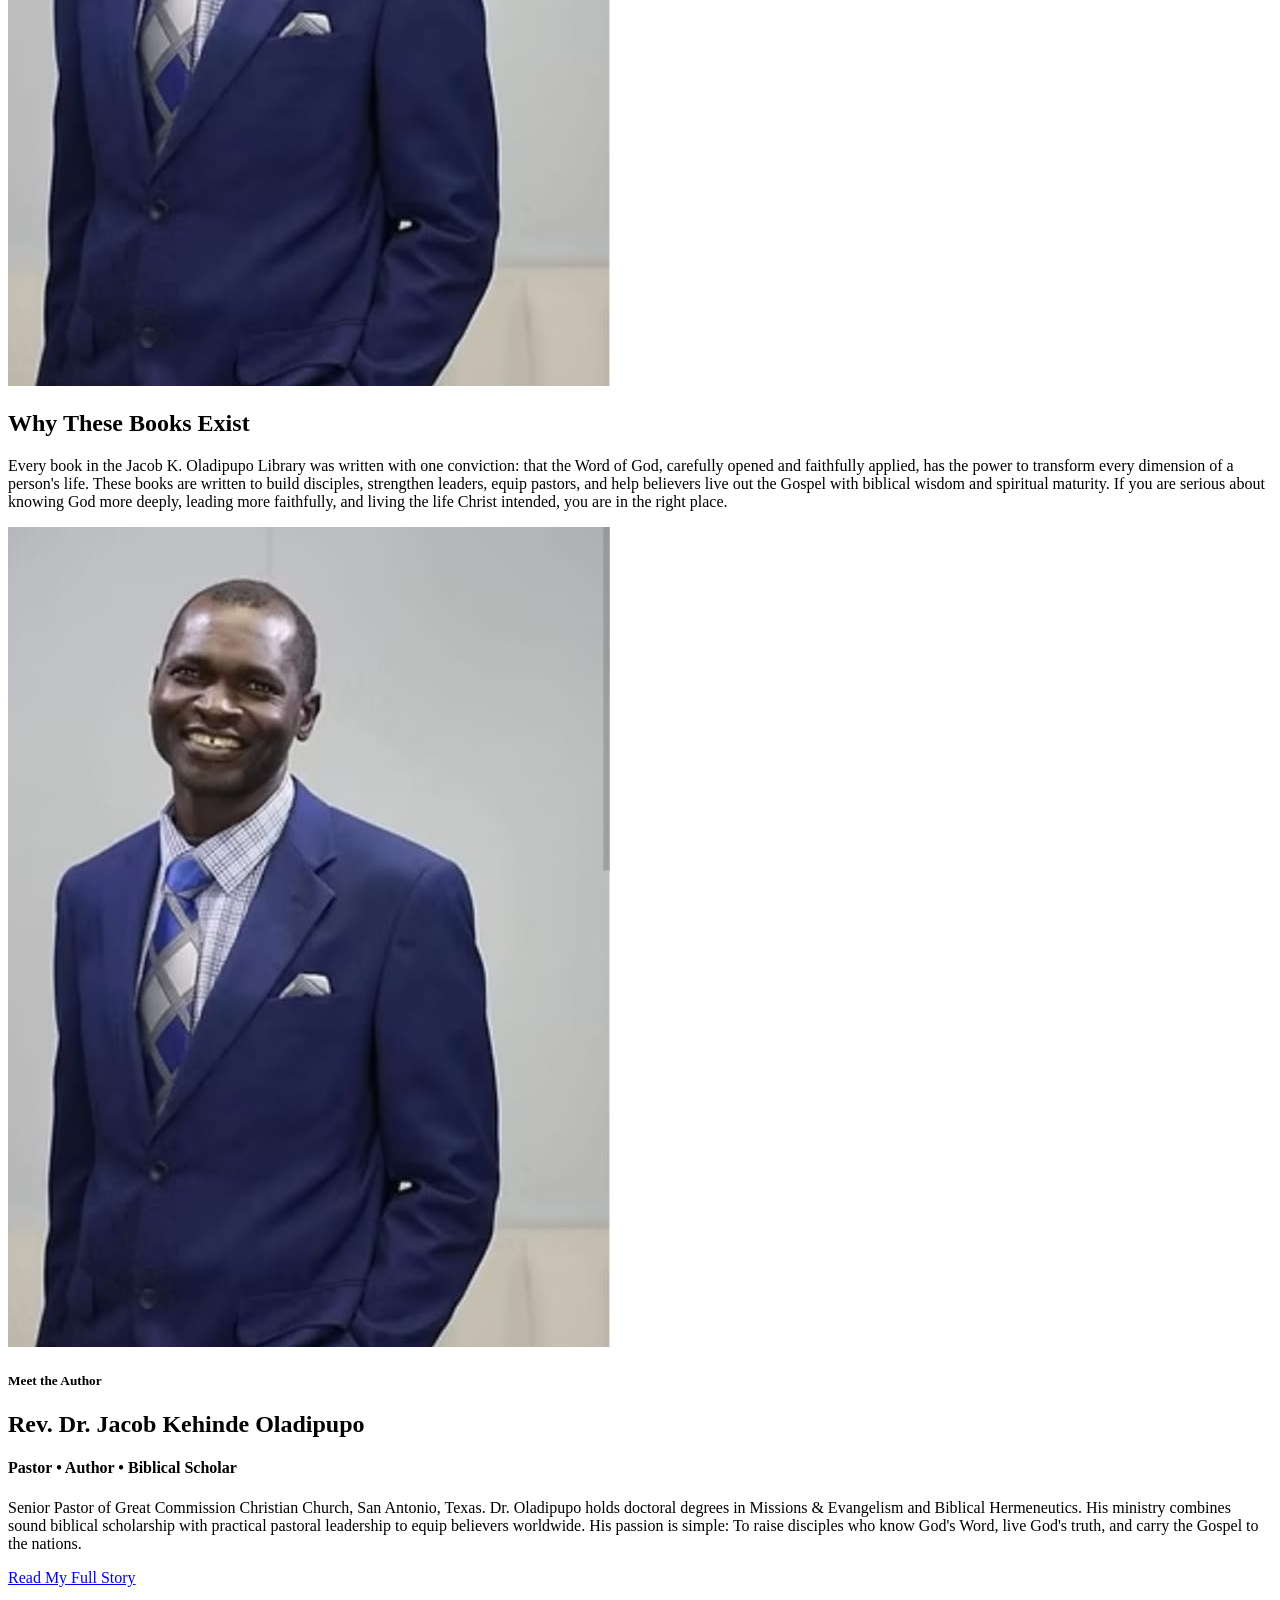
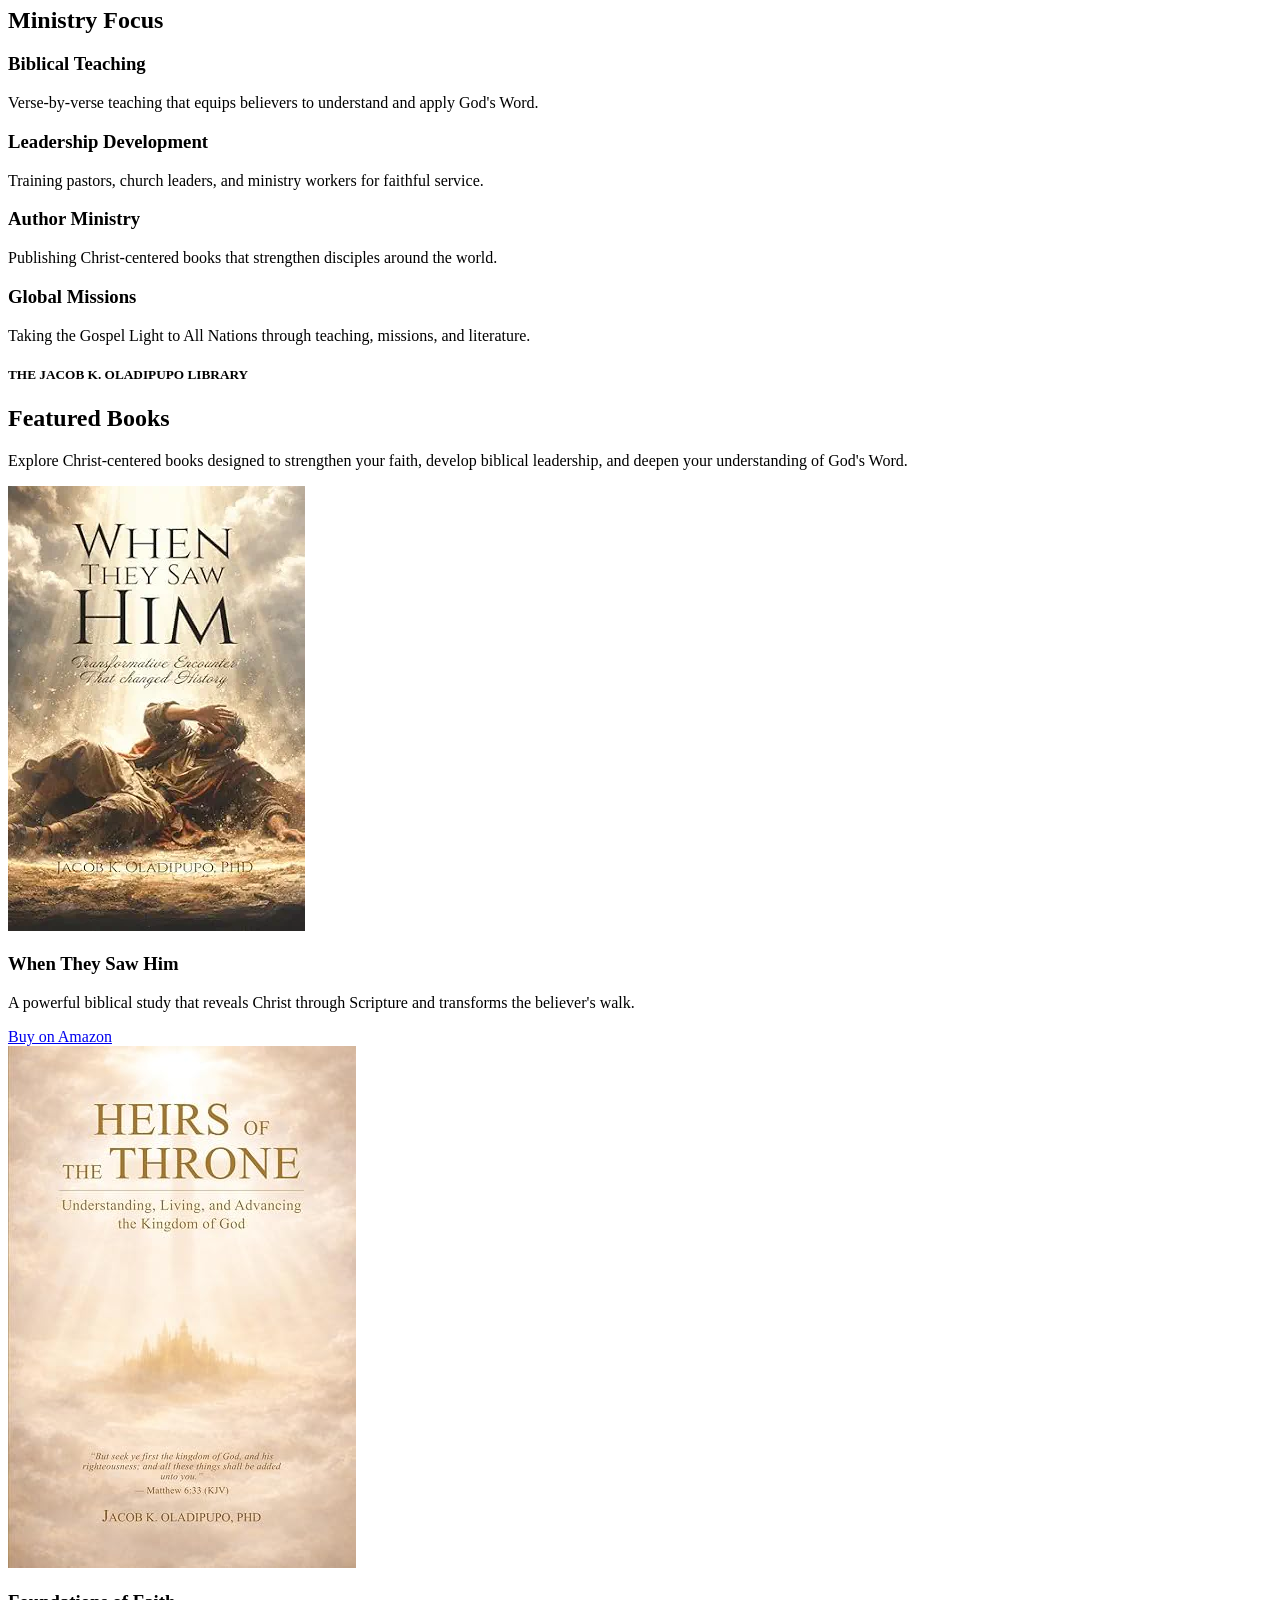
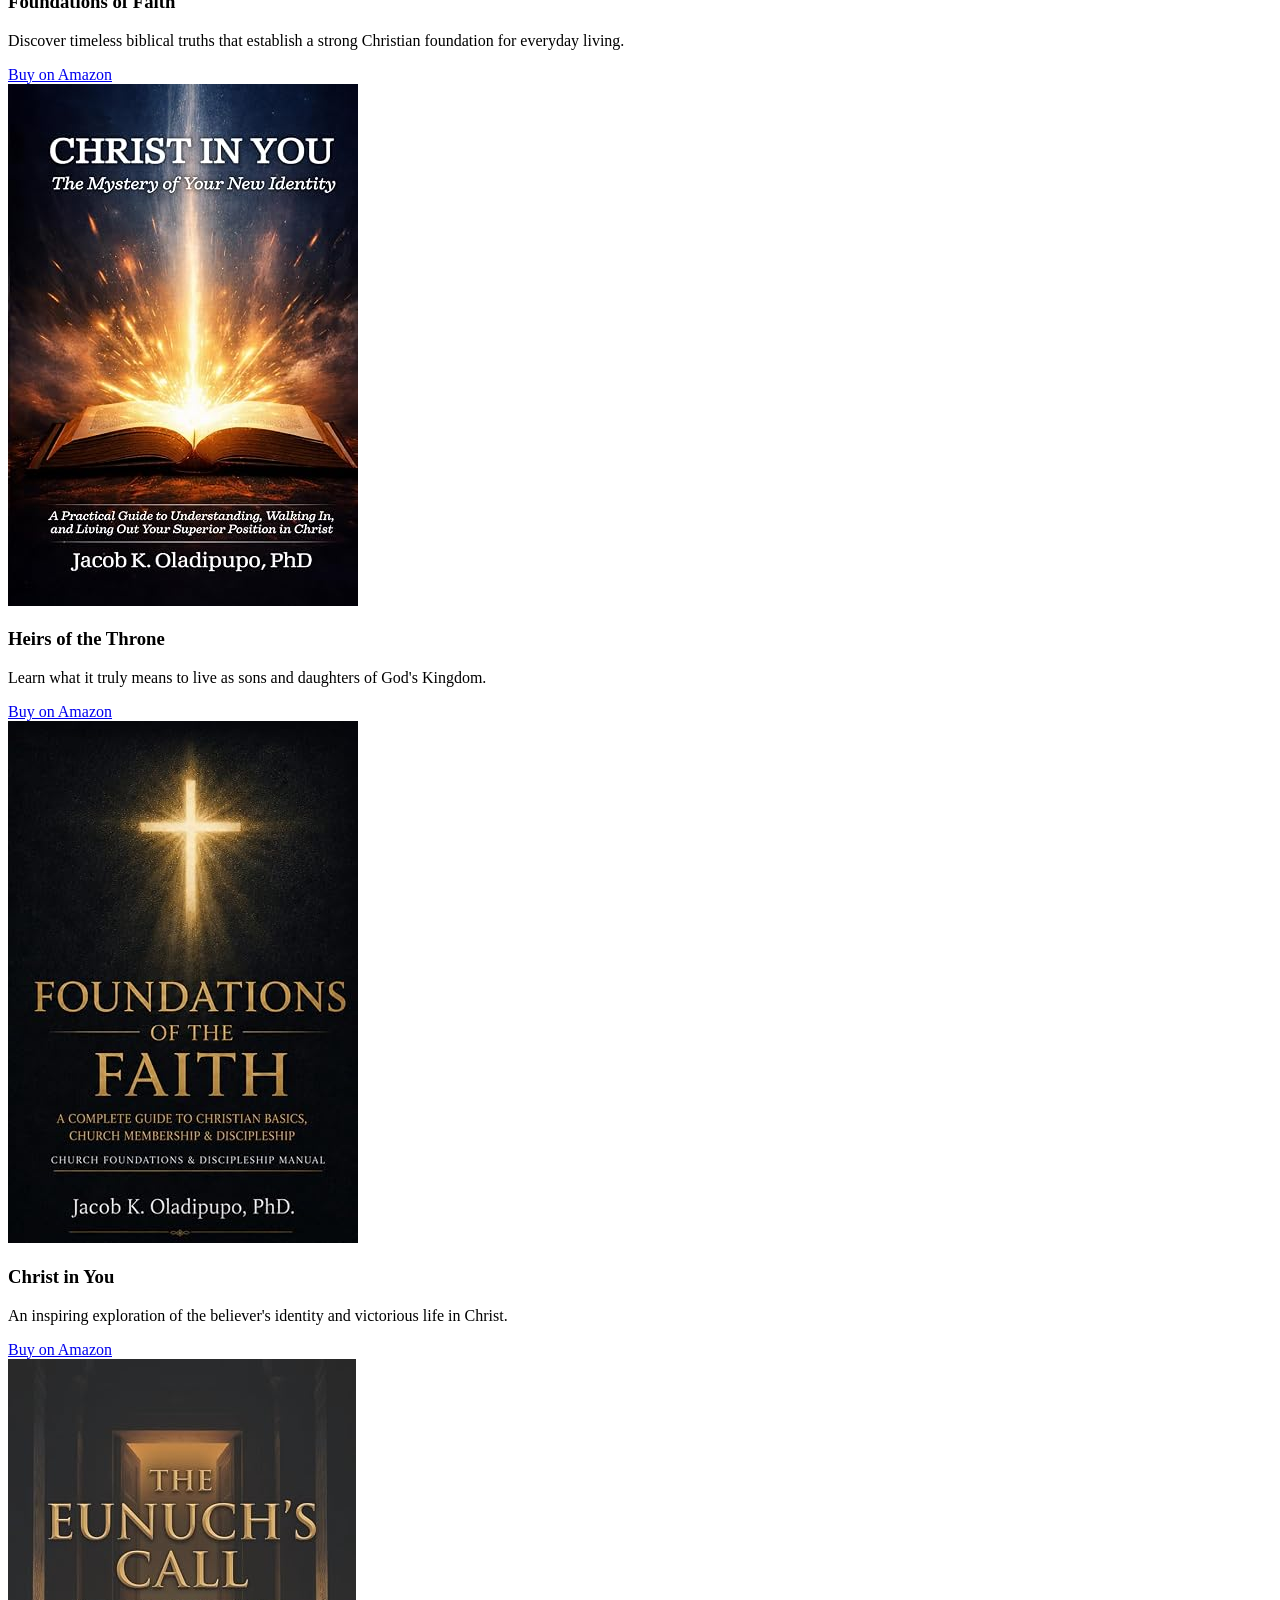
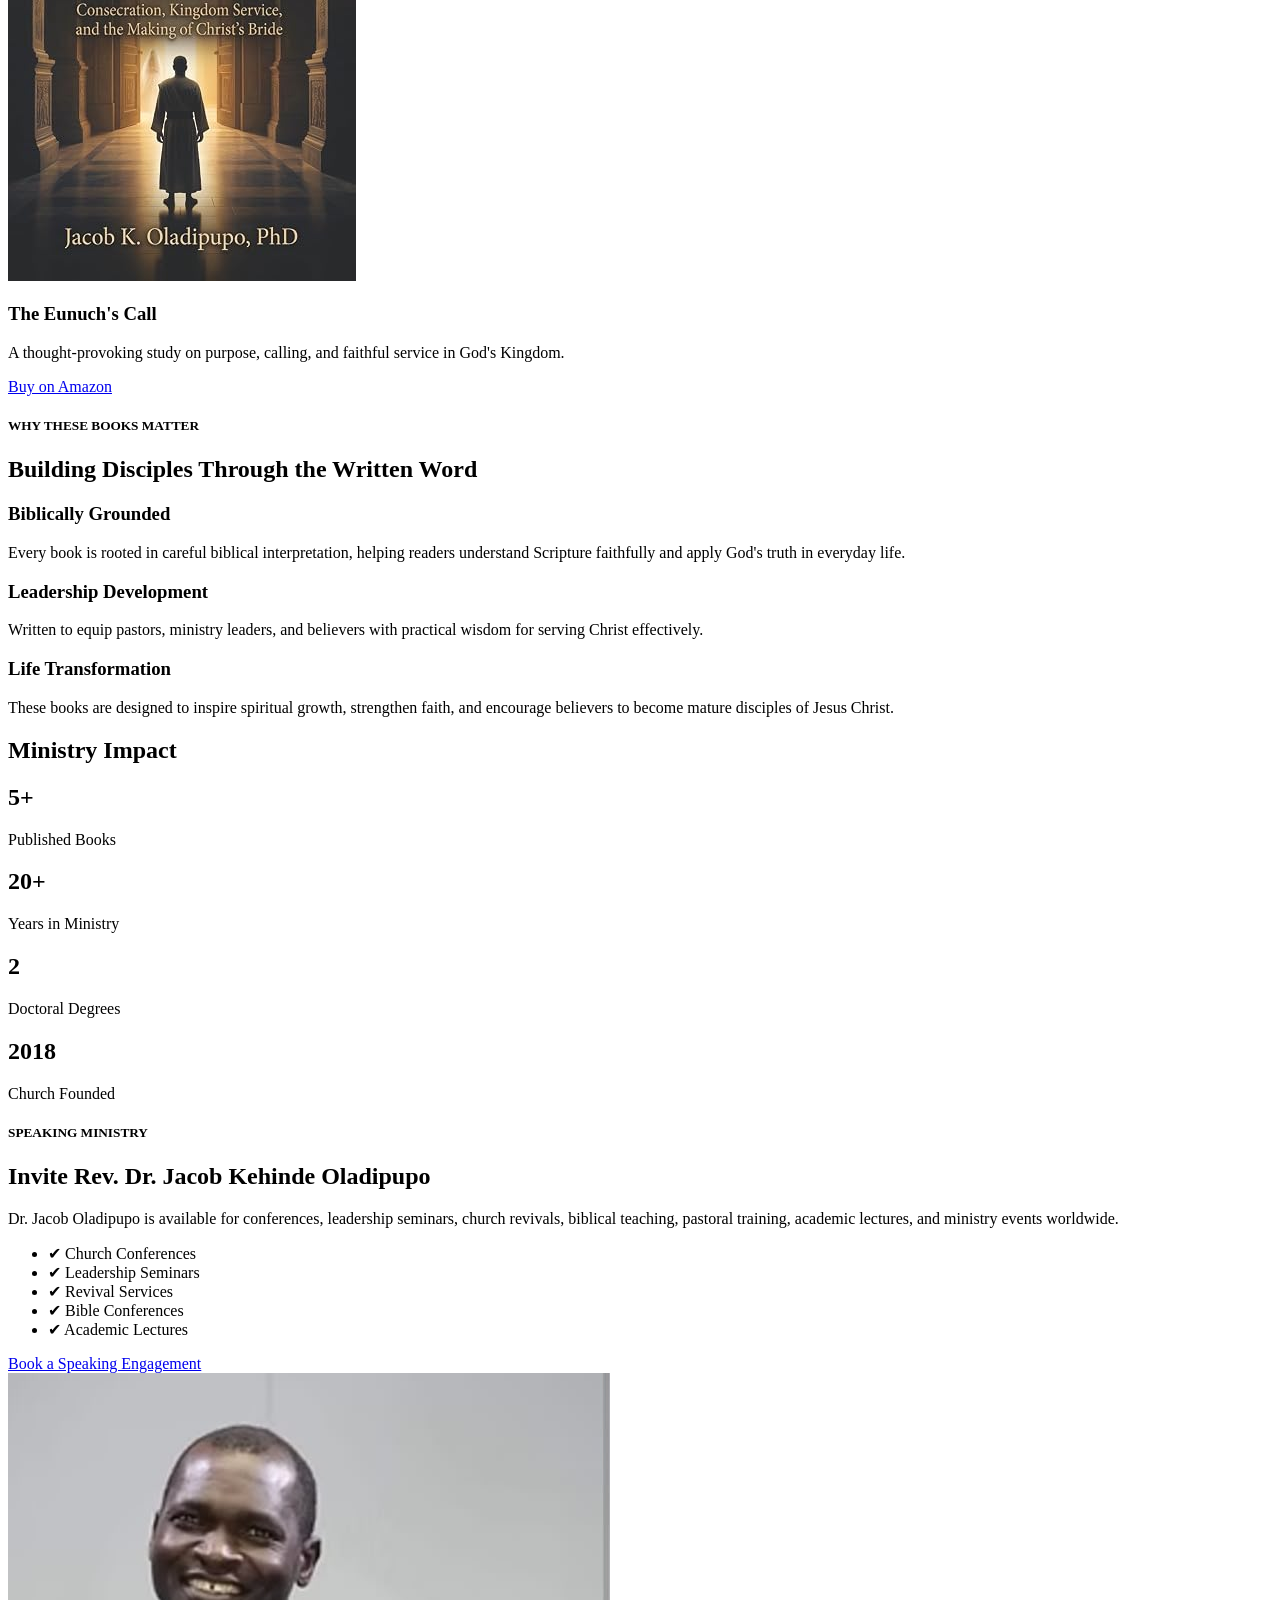
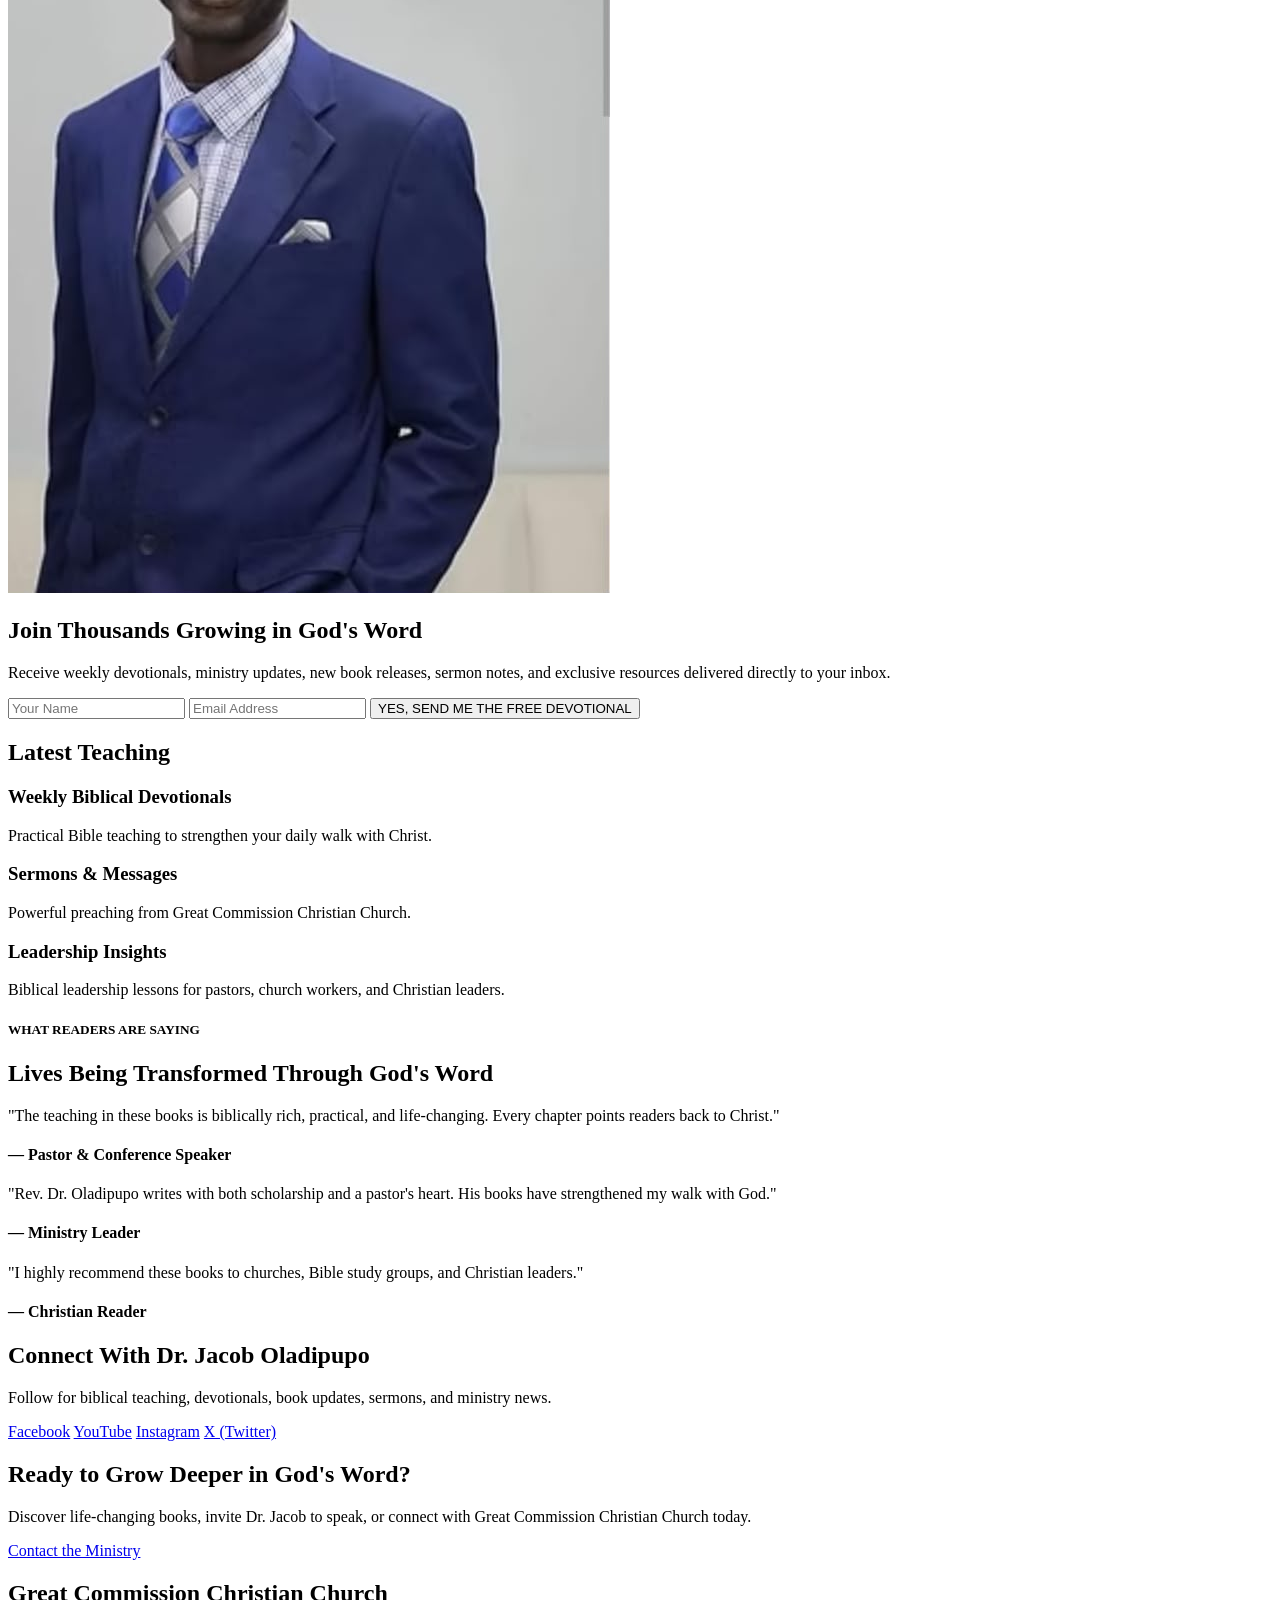
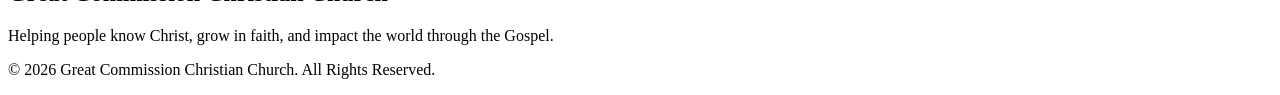
==== commit f3ac782e: "Update index.html" ====
--- a/index.html
+++ b/index.html
@@ -410,59 +410,283 @@
 </div>
 
 </section>
-<!-- ================= SCRIPTURE ================= -->
-
-<section class="scripture">
-
-<div class="container">
-
-<h2>"Go therefore and make disciples of all nations..."</h2>
-
-<p>Matthew 28:19</p>
-
-</div>
-
-</section>
-
+ <section class="impact">
+
+<div class="container">
+
+<h2>Ministry Impact</h2>
+
+<div class="impact-grid">
+
+<div>
+
+<h1>5+</h1>
+
+<p>Published Books</p>
+
+</div>
+
+<div>
+
+<h1>20+</h1>
+
+<p>Years in Ministry</p>
+
+</div>
+
+<div>
+
+<h1>2</h1>
+
+<p>Doctoral Degrees</p>
+
+</div>
+
+<div>
+
+<h1>2018</h1>
+
+<p>Church Founded</p>
+
+</div>
+
+</div>
+
+</div>
+
+</section>
+<section class="speaking">
+
+<div class="container speaking-grid">
+
+<div>
+
+<h5>SPEAKING MINISTRY</h5>
+
+<h2>Invite Rev. Dr. Jacob Kehinde Oladipupo</h2>
+
+<p>
+
+Dr. Jacob Oladipupo is available for conferences, leadership seminars, church revivals, biblical teaching, pastoral training, academic lectures, and ministry events worldwide.
+
+</p>
+
+<ul>
+
+<li>✔ Church Conferences</li>
+
+<li>✔ Leadership Seminars</li>
+
+<li>✔ Revival Services</li>
+
+<li>✔ Bible Conferences</li>
+
+<li>✔ Academic Lectures</li>
+
+</ul>
+
+<a href="contact.html" class="btn">
+
+Book a Speaking Engagement
+
+</a>
+
+</div>
+
+<div>
+
+<img src="images/pastor.jpg.jpeg" alt="Rev. Dr. Jacob Oladipupo">
+
+</div>
+
+</div>
+
+</section>
+ <section class="newsletter">
+
+<div class="container">
+
+<h2>Join Thousands Growing in God's Word</h2>
+
+<p>
+
+Receive weekly devotionals, ministry updates, new book releases, sermon notes, and exclusive resources delivered directly to your inbox.
+
+</p>
+
+<form>
+
+<input type="text" placeholder="Your Name">
+
+<input type="email" placeholder="Email Address">
+
+<button class="btn">
+
+YES, SEND ME THE FREE DEVOTIONAL
+
+</button>
+
+</form>
+
+</div>
+
+</section>
+ <section class="teaching">
+
+<div class="container">
+
+<h2>Latest Teaching</h2>
+
+<div class="teaching-grid">
+
+<div class="card">
+
+<h3>Weekly Biblical Devotionals</h3>
+
+<p>
+
+Practical Bible teaching to strengthen your daily walk with Christ.
+
+</p>
+
+</div>
+
+<div class="card">
+
+<h3>Sermons & Messages</h3>
+
+<p>
+
+Powerful preaching from Great Commission Christian Church.
+
+</p>
+
+</div>
+
+<div class="card">
+
+<h3>Leadership Insights</h3>
+
+<p>
+
+Biblical leadership lessons for pastors, church workers, and Christian leaders.
+
+</p>
+
+</div>
+
+</div>
+
+</div>
+
+</section>
+ <!-- ================= TESTIMONIALS ================= -->
+
+<section class="testimonials">
+
+<div class="container">
+
+<h5>WHAT READERS ARE SAYING</h5>
+
+<h2>Lives Being Transformed Through God's Word</h2>
+
+<div class="testimonial-grid">
+
+<div class="testimonial-card">
+
+<p>
+
+"The teaching in these books is biblically rich, practical, and life-changing. Every chapter points readers back to Christ."
+
+</p>
+
+<h4>— Pastor & Conference Speaker</h4>
+
+</div>
+
+<div class="testimonial-card">
+
+<p>
+
+"Rev. Dr. Oladipupo writes with both scholarship and a pastor's heart. His books have strengthened my walk with God."
+
+</p>
+
+<h4>— Ministry Leader</h4>
+
+</div>
+
+<div class="testimonial-card">
+
+<p>
+
+"I highly recommend these books to churches, Bible study groups, and Christian leaders."
+
+</p>
+
+<h4>— Christian Reader</h4>
+
+</div>
+
+</div>
+
+</div>
+
+</section>
+ <section class="social-section">
+
+<div class="container">
+
+<h2>Connect With Dr. Jacob Oladipupo</h2>
+
+<p>
+
+Follow for biblical teaching, devotionals, book updates, sermons, and ministry news.
+
+</p>
+
+<div class="social-buttons">
+
+<a href="#">Facebook</a>
+
+<a href="#">YouTube</a>
+
+<a href="#">Instagram</a>
+
+<a href="#">X (Twitter)</a>
+
+</div>
+
+</div>
+
+</section>
 <!-- ================= CONTACT ================= -->
 
-<section class="contact-preview">
-
-<div class="container">
-
-<h2>Visit Us</h2>
-
-<p>
-
-7111 Capella Circle<br>
-
-San Antonio, Texas 78252, USA
-
-</p>
-
-<p>
-
-Phone: +1 (817) 655-5676
-
-</p>
-
-<p>
-
-Email:
-
-kdipupo@yahoo.com
+ <section class="contact-banner">
+
+<div class="container">
+
+<h2>Ready to Grow Deeper in God's Word?</h2>
+
+<p>
+
+Discover life-changing books, invite Dr. Jacob to speak, or connect with Great Commission Christian Church today.
 
 </p>
 
 <a href="contact.html" class="btn">
 
-Contact Us
-
-</a>
-
-</div>
-
-</section>
+Contact the Ministry
+
+</a>
+
+</div>
+
+</section>
+
+ 
+
+ 
 
 <!-- ================= FOOTER ================= -->
 
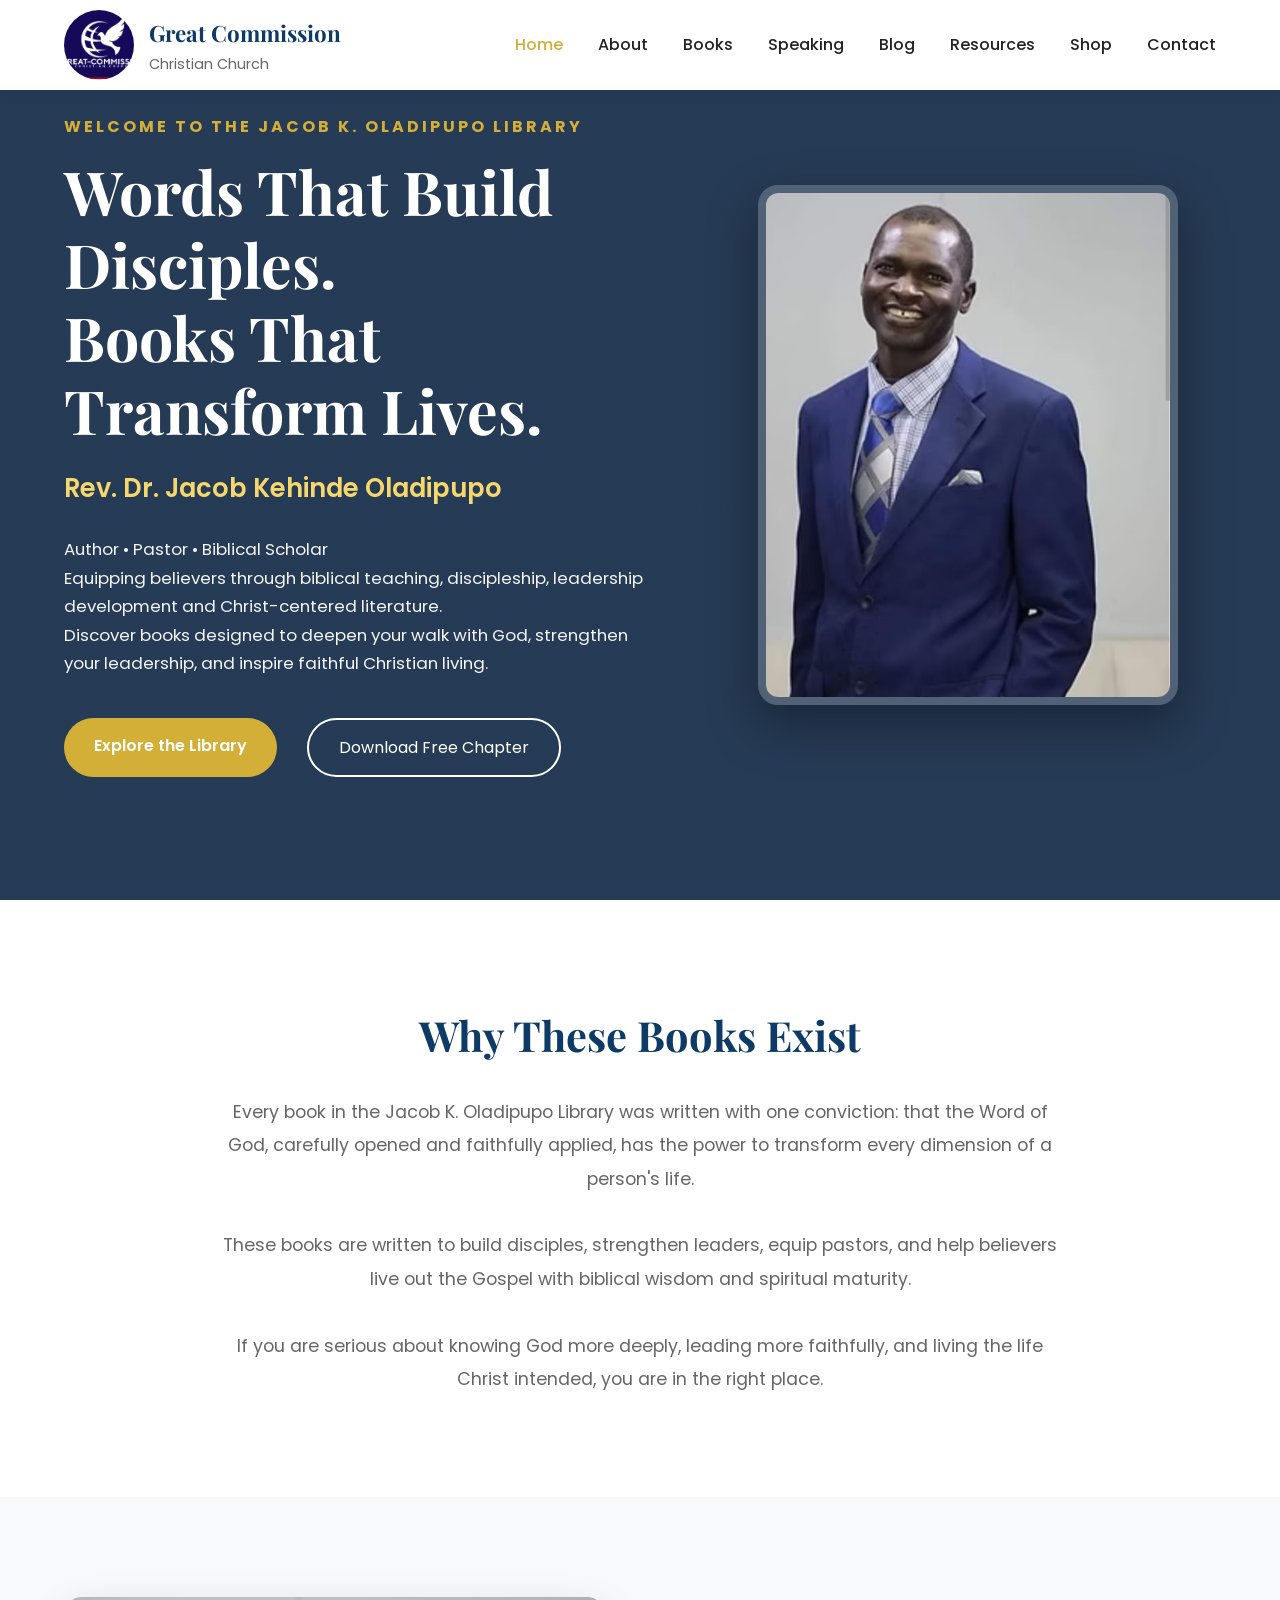
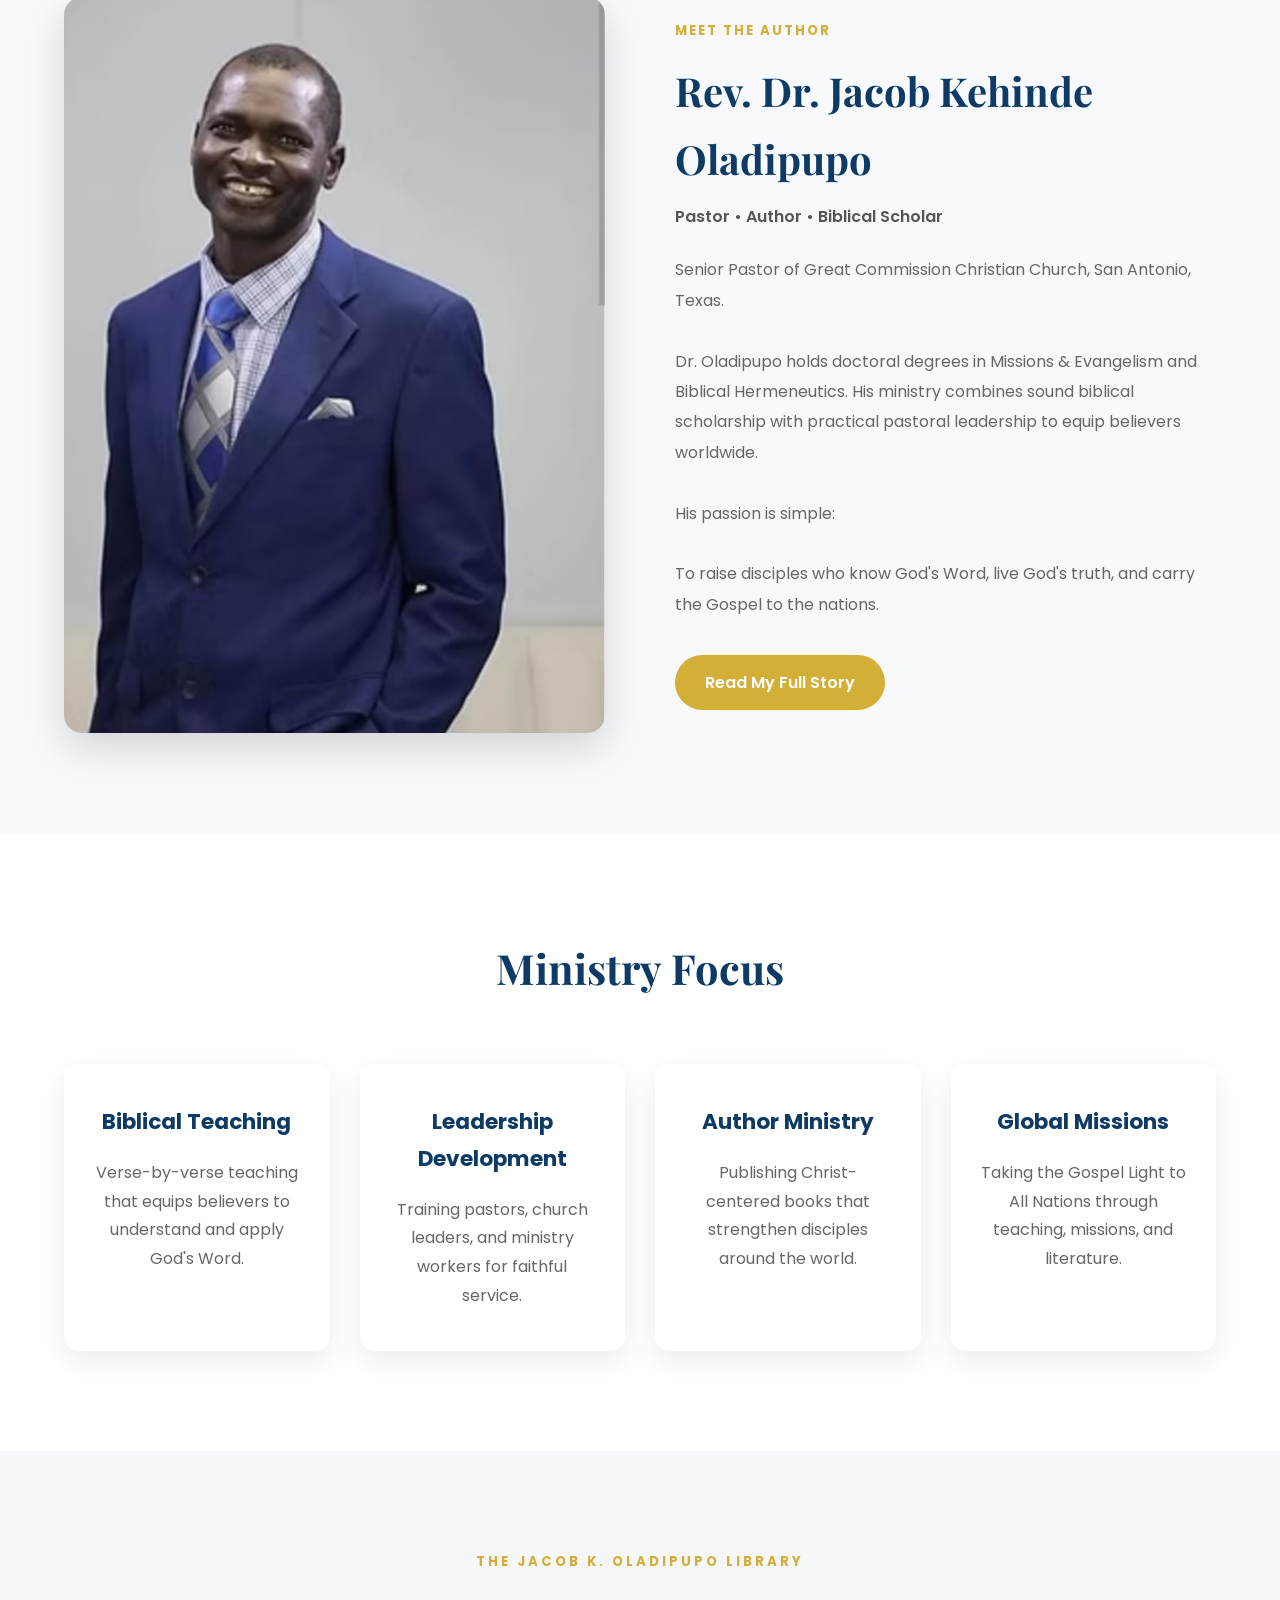
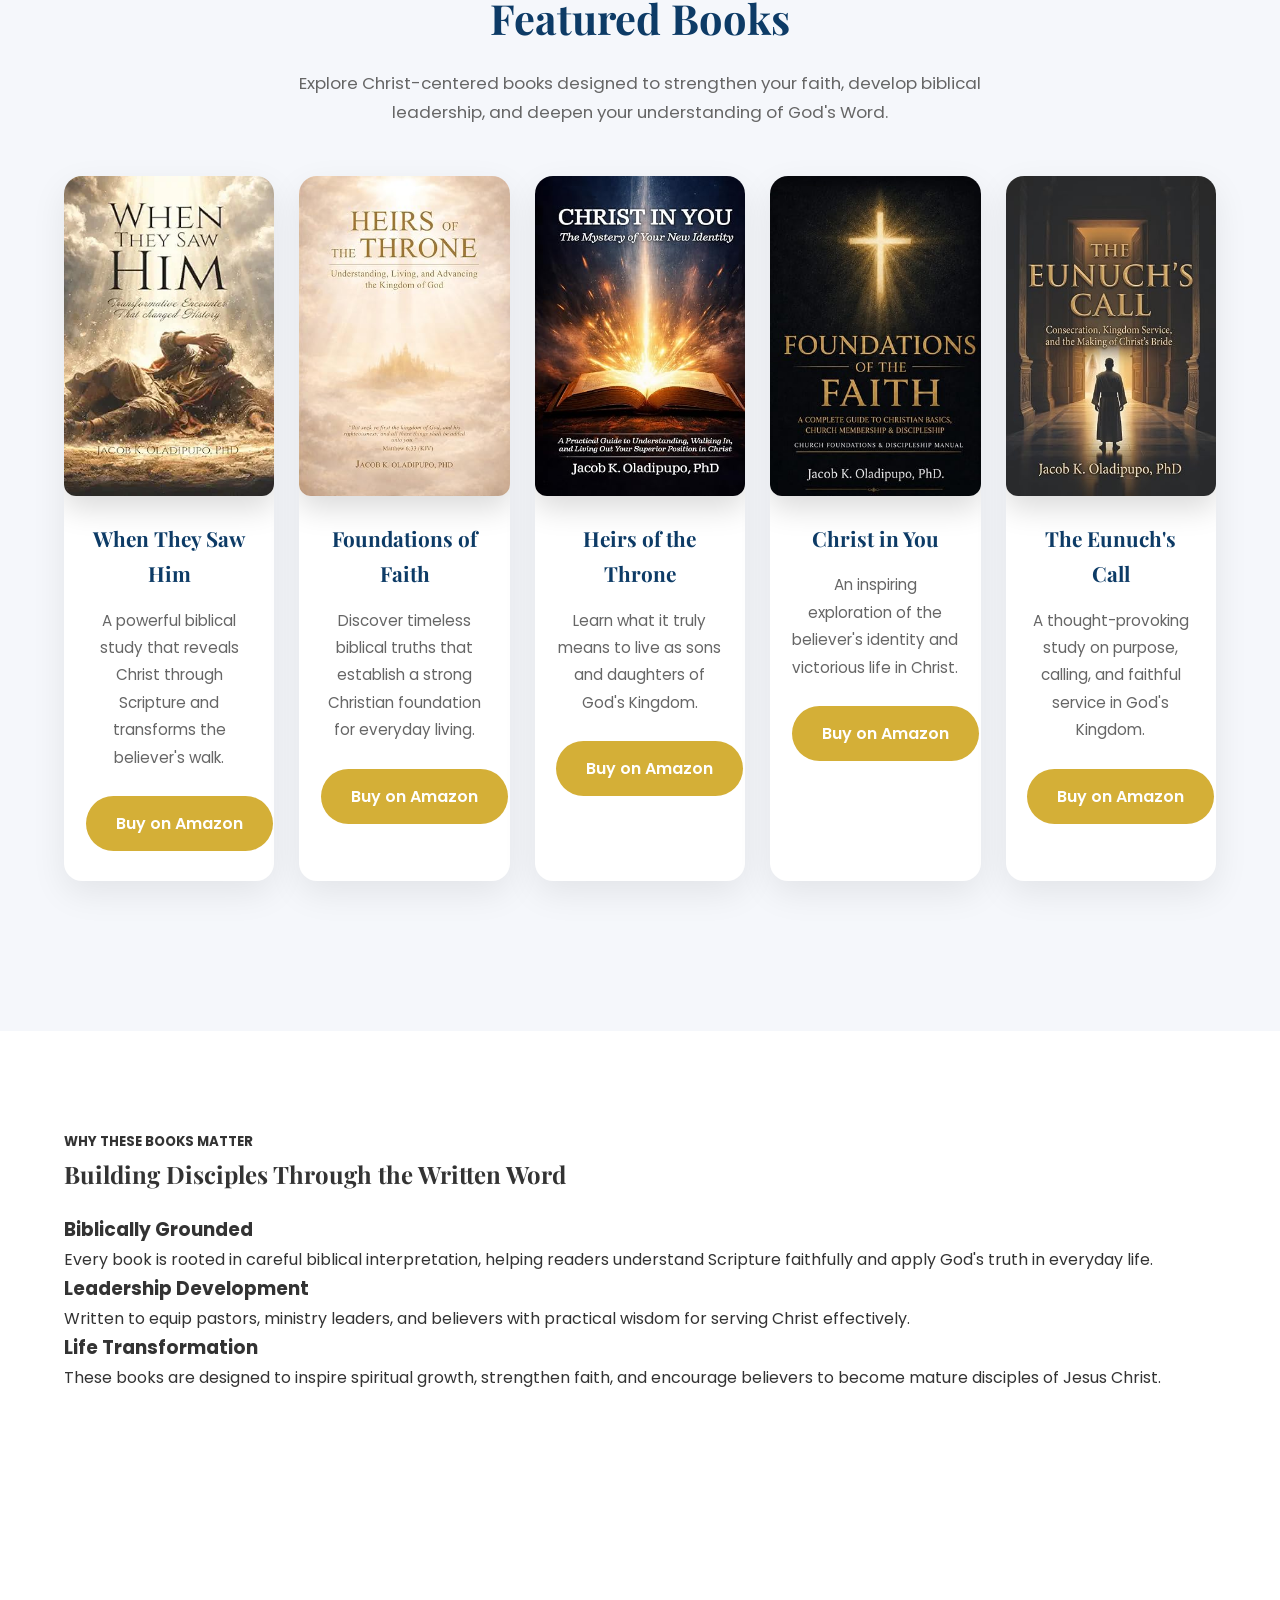
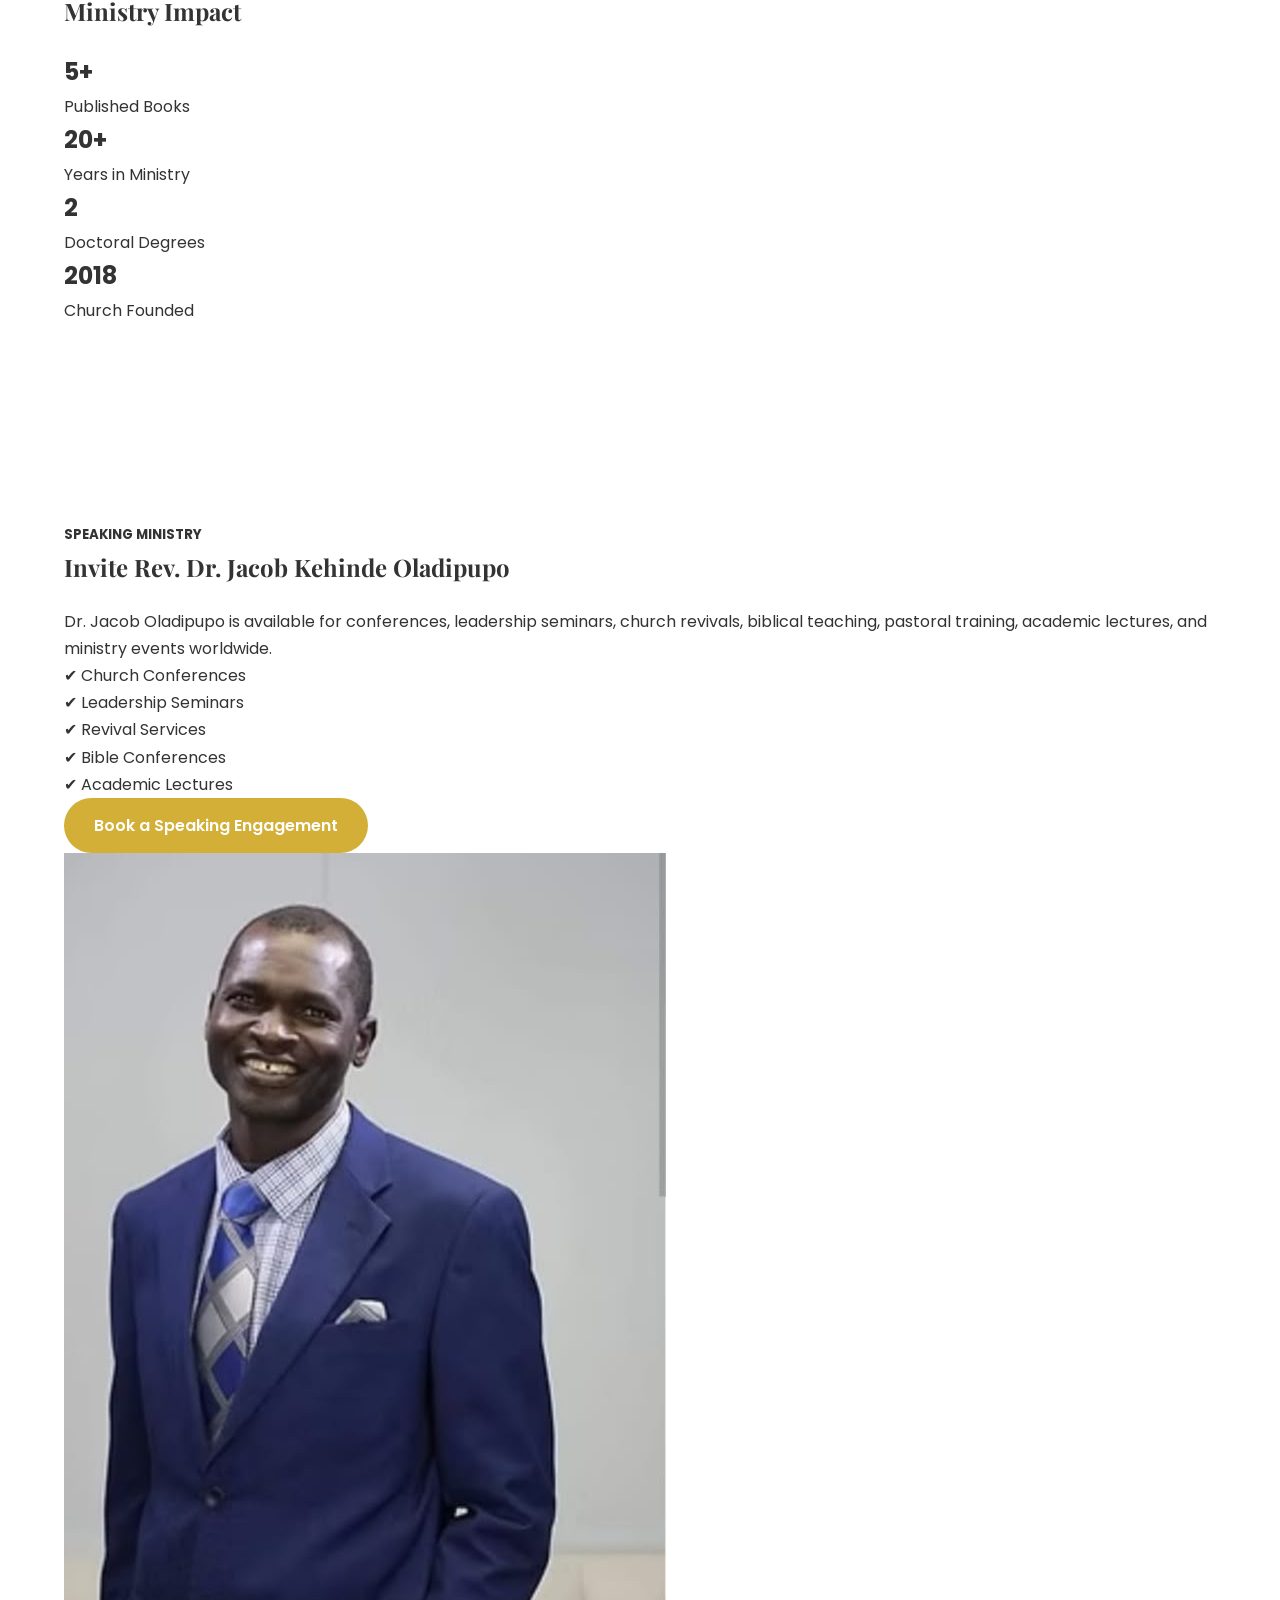
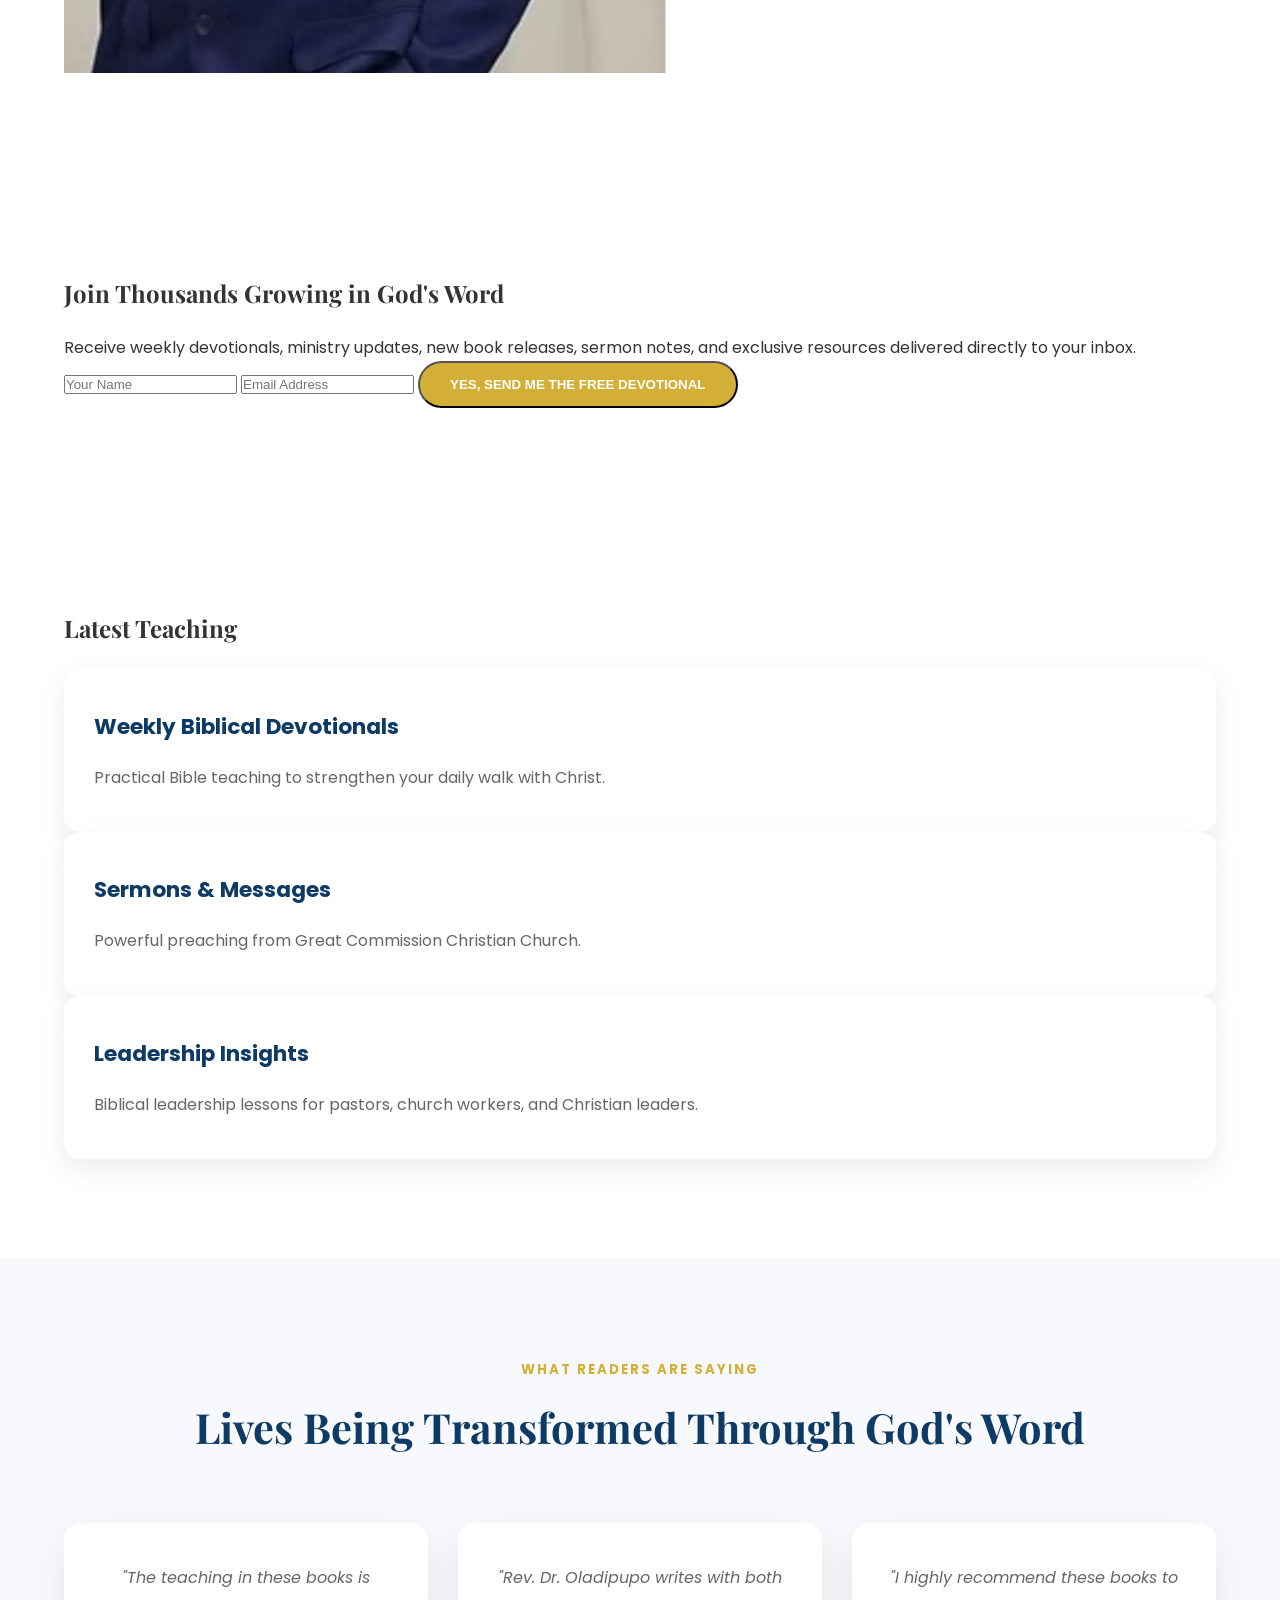
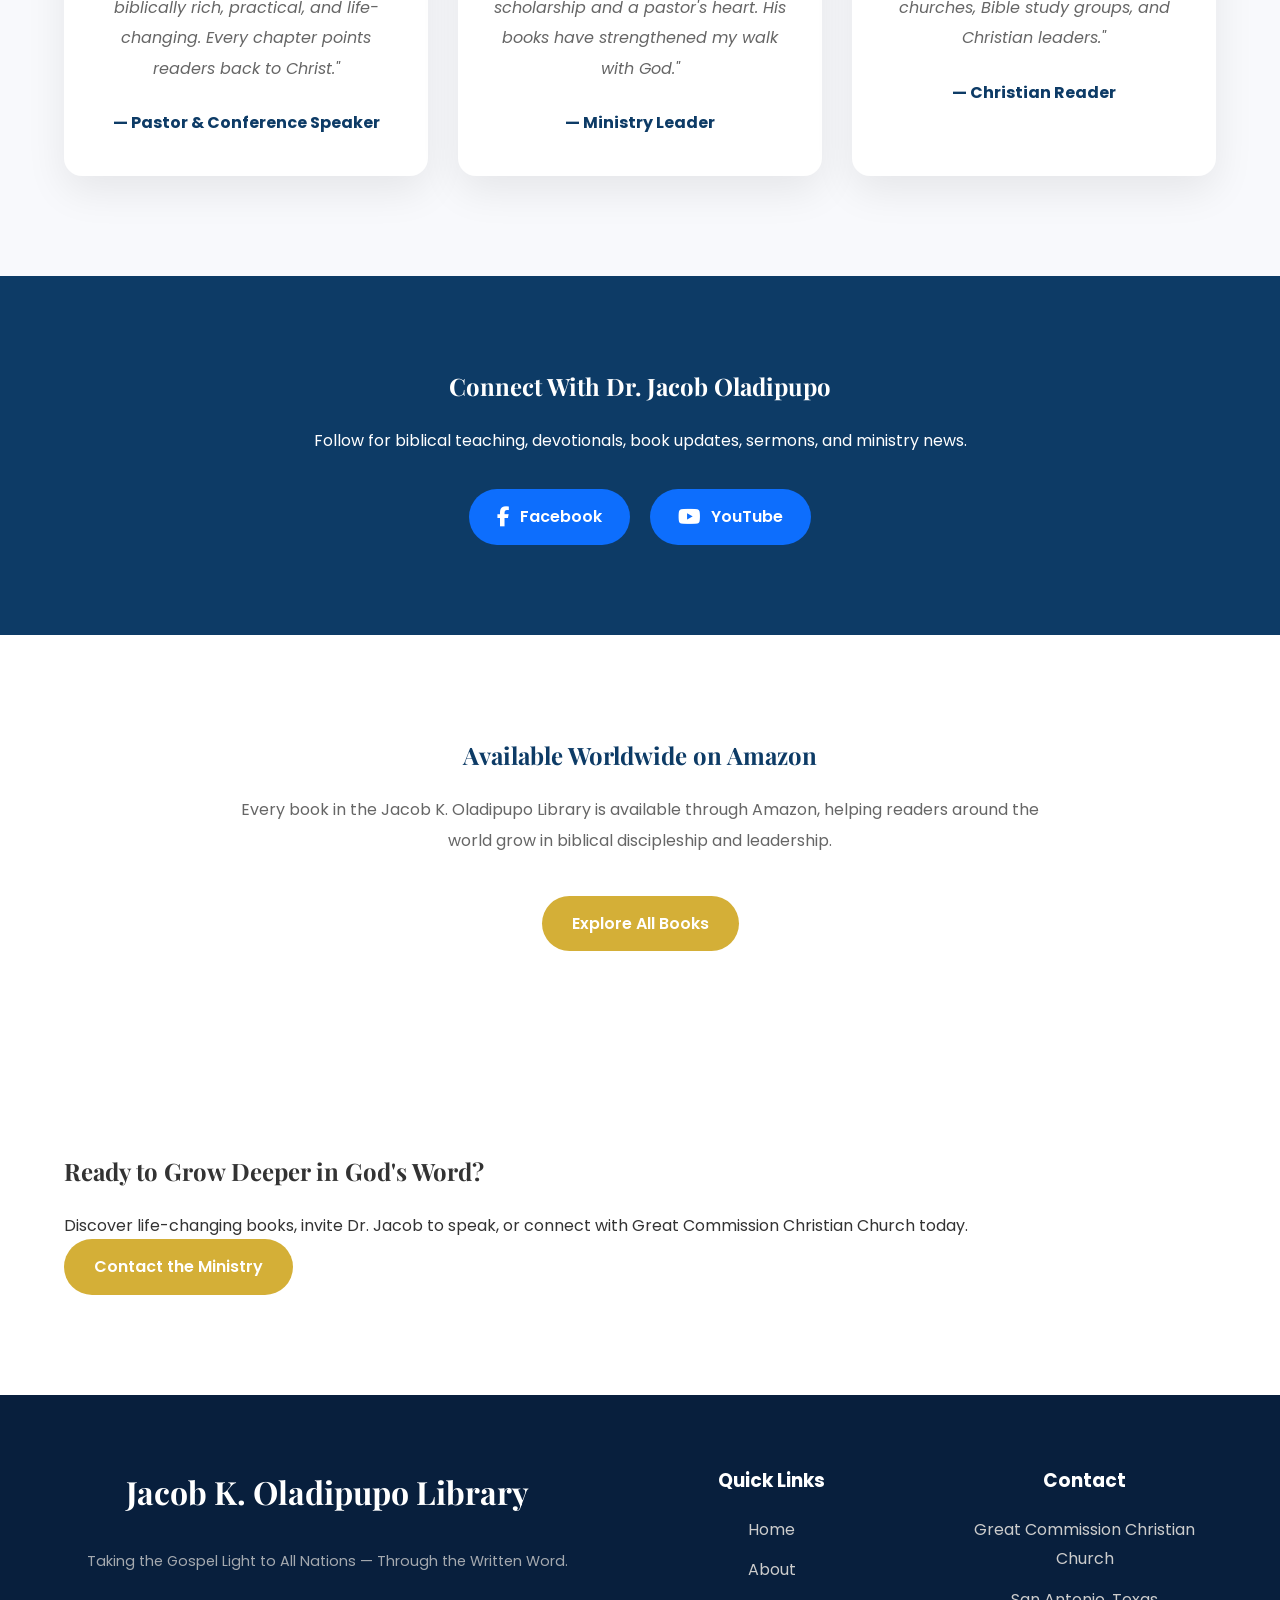
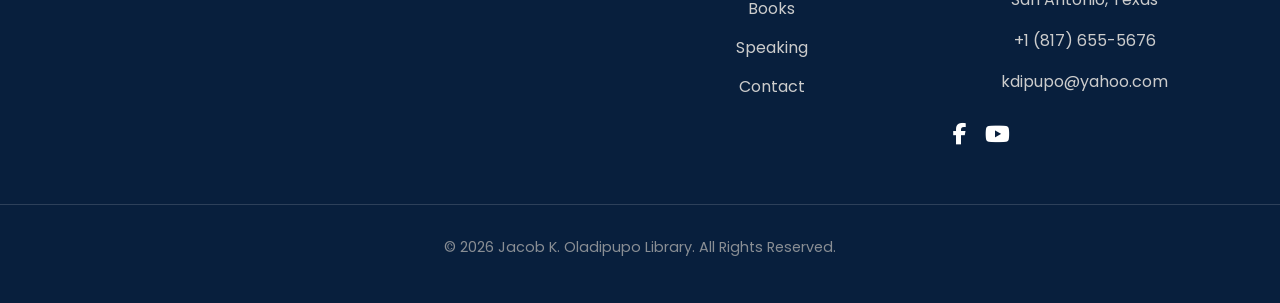
==== commit 98986599: "Update index.html" ====
--- a/index.html
+++ b/index.html
@@ -1,719 +1,528 @@
  <!DOCTYPE html>
 <html lang="en">
-
 <head>
-
-<meta charset="UTF-8">
-
-<meta name="viewport" content="width=device-width, initial-scale=1.0">
-
-<meta name="description" content="Great Commission Christian Church - Transforming Lives Through the Word of God">
-
-<meta name="keywords" content="Great Commission Christian Church, Rev. Dr. Jacob Kehinde Oladipupo, Christian Church, Ministry, Author">
-
-<meta name="author" content="Rev. Dr. Jacob Kehinde Oladipupo">
-
-<title>Great Commission Christian Church</title>
-
-<link rel="stylesheet" href="css/style.css">
-
-<link rel="preconnect" href="https://fonts.googleapis.com">
-
-<link rel="preconnect" href="https://fonts.gstatic.com" crossorigin>
-
-<link href="https://fonts.googleapis.com/css2?family=Playfair+Display:wght@700;800&family=Poppins:wght@300;400;500;600;700&display=swap" rel="stylesheet">
-
+  <meta charset="UTF-8">
+  <meta name="viewport" content="width=device-width, initial-scale=1.0">
+  <meta name="description" content="Great Commission Christian Church - Transforming Lives Through the Word of God">
+  <meta name="keywords" content="Great Commission Christian Church, Rev. Dr. Jacob Kehinde Oladipupo, Christian Church, Ministry, Author">
+  <meta name="author" content="Rev. Dr. Jacob Kehinde Oladipupo">
+
+  <title>Great Commission Christian Church</title>
+
+  <link rel="stylesheet" href="css/style.css">
+
+  <link rel="preconnect" href="https://fonts.googleapis.com">
+  <link rel="preconnect" href="https://fonts.gstatic.com" crossorigin>
+  <link href="https://fonts.googleapis.com/css2?family=Playfair+Display:wght@700;800&family=Poppins:wght@300;400;500;600;700&display=swap" rel="stylesheet">
+
+  <link rel="stylesheet" href="https://cdnjs.cloudflare.com/ajax/libs/font-awesome/6.7.2/css/all.min.css">
+
+  <style>
+    .social-buttons {
+      display: flex;
+      justify-content: center;
+      gap: 20px;
+      flex-wrap: wrap;
+      margin-top: 30px;
+    }
+
+    .social-buttons a {
+      display: inline-flex;
+      align-items: center;
+      gap: 10px;
+      padding: 14px 28px;
+      border-radius: 40px;
+      background: #0d6efd;
+      color: #fff;
+      font-weight: 600;
+      text-decoration: none;
+      transition: transform .3s ease, background .3s ease;
+    }
+
+    .social-buttons a:hover,
+    .social-buttons a:focus-visible {
+      background: #082c67;
+      transform: translateY(-5px);
+    }
+
+    .social-buttons i {
+      font-size: 20px;
+    }
+
+    .footer-social {
+      display: flex;
+      gap: 18px;
+      margin-top: 20px;
+    }
+
+    .footer-social a {
+      color: #fff;
+      font-size: 22px;
+      transition: color .3s ease, transform .3s ease;
+    }
+
+    .footer-social a:hover,
+    .footer-social a:focus-visible {
+      color: #d4af37;
+      transform: translateY(-3px);
+    }
+  </style>
 </head>
 
 <body>
 
-<!-- ================= HEADER ================= -->
-
-<header>
-
-<div class="container nav-container">
-
-<div class="logo">
-
- <img src="images/logo.webp.webp" alt="Church Logo">
-
-<div>
-
-<h2>Great Commission</h2>
-
-<p>Christian Church</p>
-
-</div>
-
-</div>
-
- <nav>
-    <ul>
-        <li><a href="index.html" class="active">Home</a></li>
-        <li><a href="about.html">About</a></li>
-        <li><a href="books.html">Books</a></li>
-        <li><a href="speaking.html">Speaking</a></li>
-        <li><a href="blog.html">Blog</a></li>
-        <li><a href="resources.html">Resources</a></li>
-        <li><a href="shop.html">Shop</a></li>
-        <li><a href="contact.html">Contact</a></li>
-    </ul>
-</nav>
-
-</div>
-
-</header>
-
-<!-- ================= HERO ================= -->
-
- <section class="hero">
-
-<div class="hero-overlay"></div>
-
-<div class="container hero-content">
-
-<div class="hero-text">
-
-<h4>WELCOME TO THE JACOB K. OLADIPUPO LIBRARY</h4>
-
-<h1>Words That Build Disciples.<br>Books That Transform Lives.</h1>
-
-<h3>Rev. Dr. Jacob Kehinde Oladipupo</h3>
-
-<p>
-
-Author • Pastor • Biblical Scholar
-
-Equipping believers through biblical teaching, discipleship,
-leadership development and Christ-centered literature.
-
-Discover books designed to deepen your walk with God,
-strengthen your leadership, and inspire faithful Christian living.
-
-</p>
-
-<div class="hero-buttons">
-
-<a href="books.html" class="btn">
-Explore the Library
-</a>
-
-<a href="resources.html" class="btn-outline">
-Download Free Chapter
-</a>
-
-</div>
-
-</div>
-
-<div class="hero-image">
-
-<img src="images/pastor.jpg.jpeg" alt="Rev. Dr. Jacob Kehinde Oladipupo">
-
-</div>
-
-</div>
-
-</section>
-
- 
-
- 
-
-<!-- ================= WELCOME ================= -->
-
- <section class="welcome">
-
-<div class="container">
-
-<h2>Why These Books Exist</h2>
-
-<p>
-
-Every book in the Jacob K. Oladipupo Library was written with one conviction:
-that the Word of God, carefully opened and faithfully applied,
-has the power to transform every dimension of a person's life.
-
-These books are written to build disciples, strengthen leaders,
-equip pastors, and help believers live out the Gospel with
-biblical wisdom and spiritual maturity.
-
-If you are serious about knowing God more deeply,
-leading more faithfully, and living the life Christ intended,
-you are in the right place.
-
-</p>
-
-</div>
-
-</section>
- 
-
-<!-- ================= ABOUT PREVIEW ================= -->
-
- <section class="about-preview">
-
-<div class="container about-grid">
-
-<div>
-
-<img src="images/pastor.jpg.jpeg" alt="Dr Jacob Oladipupo">
-
-</div>
-
-<div>
-
-<h5>Meet the Author</h5>
-
-<h2>Rev. Dr. Jacob Kehinde Oladipupo</h2>
-
-<h4>Pastor • Author • Biblical Scholar</h4>
-
-<p>
-
-Senior Pastor of Great Commission Christian Church,
-San Antonio, Texas.
-
-Dr. Oladipupo holds doctoral degrees in Missions &
-Evangelism and Biblical Hermeneutics. His ministry
-combines sound biblical scholarship with practical
-pastoral leadership to equip believers worldwide.
-
-His passion is simple:
-
-To raise disciples who know God's Word,
-live God's truth,
-and carry the Gospel to the nations.
-
-</p>
-
-<a href="about.html" class="btn">
-
-Read My Full Story
-
-</a>
-
-</div>
-
-</div>
-
-</section>
-
- 
- 
-
-<!-- ================= MINISTRIES ================= -->
-
-<section class="ministries">
-
-<div class="container">
-
- <h2>Ministry Focus</h2>
-
-<div class="ministry-grid">
-
-<div class="card">
-
- <h3>Biblical Teaching</h3>
-
-<p>
-Verse-by-verse teaching that equips believers to understand and apply God's Word.
-</p>
-</div>
-
-<div class="card">
-
- <h3>Leadership Development</h3>
-
-<p>
-Training pastors, church leaders, and ministry workers for faithful service.
-</p>
-</div>
-
-<div class="card">
-
- <h3>Author Ministry</h3>
-
-<p>
-Publishing Christ-centered books that strengthen disciples around the world.
-</p>
-</div>
-
-<div class="card">
-
- <h3>Global Missions</h3>
-
-<p>
-Taking the Gospel Light to All Nations through teaching, missions, and literature.
-</p>
-
-</div>
-
-</div>
-
-</div>
-
-</section>
-
- 
-
-   <!-- ================= FEATURED BOOKS ================= -->
-
-<section class="featured-books">
-
-<div class="container">
-
-<h5>THE JACOB K. OLADIPUPO LIBRARY</h5>
-
-<h2>Featured Books</h2>
-
-<p>
-Explore Christ-centered books designed to strengthen your faith,
-develop biblical leadership, and deepen your understanding of God's Word.
-</p>
-
-<div class="books-grid">
-
-<div class="book-card">
-
-<img src="images/book1.webp.webp" alt="Book One">
-
-<h3>When They Saw Him</h3>
-
-<p>
-A powerful biblical study that reveals Christ through Scripture and transforms the believer's walk.
-</p>
-
-<a href="https://a.co/d/07EoXN8X" target="_blank" class="btn">
-Buy on Amazon
-</a>
-
-</div>
-
-<div class="book-card">
-
-<img src="images/book2.jpg.jpg" alt="Book Two">
-
-<h3>Foundations of Faith</h3>
-
-<p>
-Discover timeless biblical truths that establish a strong Christian foundation for everyday living.
-</p>
-
-<a href="https://a.co/d/0iZKcZAo" target="_blank" class="btn">
-Buy on Amazon
-</a>
-
-</div>
-
-<div class="book-card">
-
-<img src="images/book3.jpg.jpg" alt="Book Three">
-
-<h3>Heirs of the Throne</h3>
-
-<p>
-Learn what it truly means to live as sons and daughters of God's Kingdom.
-</p>
-
-<a href="https://a.co/d/03lcE1m6" target="_blank" class="btn">
-Buy on Amazon
-</a>
-
-</div>
-
-<div class="book-card">
-
-<img src="images/book4.jpg.jpg" alt="Book Four">
-
-<h3>Christ in You</h3>
-
-<p>
-An inspiring exploration of the believer's identity and victorious life in Christ.
-</p>
-
-<a href="https://a.co/d/056ZTHwp" target="_blank" class="btn">
-Buy on Amazon
-</a>
-
-</div>
-
-<div class="book-card">
-
-<img src="images/book5.jpg.jpg" alt="Book Five">
-
-<h3>The Eunuch's Call</h3>
-
-<p>
-A thought-provoking study on purpose, calling, and faithful service in God's Kingdom.
-</p>
-
-<a href="https://a.co/d/0fORuLPZ" target="_blank" class="btn">
-Buy on Amazon
-</a>
-
-</div>
-
-</div>
-
-</div>
-
-</section>
-<!-- ================= WHY READERS CHOOSE THE LIBRARY ================= -->
-
-<section class="mission">
-
-<div class="container">
-
-<div class="section-title">
-
-<h5>WHY THESE BOOKS MATTER</h5>
-
-<h2>Building Disciples Through the Written Word</h2>
-
-</div>
-
-<div class="mission-grid">
-
-<div class="mission-card">
-
-<h3>Biblically Grounded</h3>
-
-<p>
-Every book is rooted in careful biblical interpretation, helping readers understand Scripture faithfully and apply God's truth in everyday life.
-</p>
-
-</div>
-
-<div class="mission-card">
-
-<h3>Leadership Development</h3>
-
-<p>
-Written to equip pastors, ministry leaders, and believers with practical wisdom for serving Christ effectively.
-</p>
-
-</div>
-
-<div class="mission-card">
-
-<h3>Life Transformation</h3>
-
-<p>
-These books are designed to inspire spiritual growth, strengthen faith, and encourage believers to become mature disciples of Jesus Christ.
-</p>
-
-</div>
-
-</div>
-
-</div>
-
-</section>
- <section class="impact">
-
-<div class="container">
-
-<h2>Ministry Impact</h2>
-
-<div class="impact-grid">
-
-<div>
-
-<h1>5+</h1>
-
-<p>Published Books</p>
-
-</div>
-
-<div>
-
-<h1>20+</h1>
-
-<p>Years in Ministry</p>
-
-</div>
-
-<div>
-
-<h1>2</h1>
-
-<p>Doctoral Degrees</p>
-
-</div>
-
-<div>
-
-<h1>2018</h1>
-
-<p>Church Founded</p>
-
-</div>
-
-</div>
-
-</div>
-
-</section>
-<section class="speaking">
-
-<div class="container speaking-grid">
-
-<div>
-
-<h5>SPEAKING MINISTRY</h5>
-
-<h2>Invite Rev. Dr. Jacob Kehinde Oladipupo</h2>
-
-<p>
-
-Dr. Jacob Oladipupo is available for conferences, leadership seminars, church revivals, biblical teaching, pastoral training, academic lectures, and ministry events worldwide.
-
-</p>
-
-<ul>
-
-<li>✔ Church Conferences</li>
-
-<li>✔ Leadership Seminars</li>
-
-<li>✔ Revival Services</li>
-
-<li>✔ Bible Conferences</li>
-
-<li>✔ Academic Lectures</li>
-
-</ul>
-
-<a href="contact.html" class="btn">
-
-Book a Speaking Engagement
-
-</a>
-
-</div>
-
-<div>
-
-<img src="images/pastor.jpg.jpeg" alt="Rev. Dr. Jacob Oladipupo">
-
-</div>
-
-</div>
-
-</section>
- <section class="newsletter">
-
-<div class="container">
-
-<h2>Join Thousands Growing in God's Word</h2>
-
-<p>
-
-Receive weekly devotionals, ministry updates, new book releases, sermon notes, and exclusive resources delivered directly to your inbox.
-
-</p>
-
-<form>
-
-<input type="text" placeholder="Your Name">
-
-<input type="email" placeholder="Email Address">
-
-<button class="btn">
-
-YES, SEND ME THE FREE DEVOTIONAL
-
-</button>
-
-</form>
-
-</div>
-
-</section>
- <section class="teaching">
-
-<div class="container">
-
-<h2>Latest Teaching</h2>
-
-<div class="teaching-grid">
-
-<div class="card">
-
-<h3>Weekly Biblical Devotionals</h3>
-
-<p>
-
-Practical Bible teaching to strengthen your daily walk with Christ.
-
-</p>
-
-</div>
-
-<div class="card">
-
-<h3>Sermons & Messages</h3>
-
-<p>
-
-Powerful preaching from Great Commission Christian Church.
-
-</p>
-
-</div>
-
-<div class="card">
-
-<h3>Leadership Insights</h3>
-
-<p>
-
-Biblical leadership lessons for pastors, church workers, and Christian leaders.
-
-</p>
-
-</div>
-
-</div>
-
-</div>
-
-</section>
- <!-- ================= TESTIMONIALS ================= -->
-
-<section class="testimonials">
-
-<div class="container">
-
-<h5>WHAT READERS ARE SAYING</h5>
-
-<h2>Lives Being Transformed Through God's Word</h2>
-
-<div class="testimonial-grid">
-
-<div class="testimonial-card">
-
-<p>
-
-"The teaching in these books is biblically rich, practical, and life-changing. Every chapter points readers back to Christ."
-
-</p>
-
-<h4>— Pastor & Conference Speaker</h4>
-
-</div>
-
-<div class="testimonial-card">
-
-<p>
-
-"Rev. Dr. Oladipupo writes with both scholarship and a pastor's heart. His books have strengthened my walk with God."
-
-</p>
-
-<h4>— Ministry Leader</h4>
-
-</div>
-
-<div class="testimonial-card">
-
-<p>
-
-"I highly recommend these books to churches, Bible study groups, and Christian leaders."
-
-</p>
-
-<h4>— Christian Reader</h4>
-
-</div>
-
-</div>
-
-</div>
-
-</section>
- <section class="social-section">
-
-<div class="container">
-
-<h2>Connect With Dr. Jacob Oladipupo</h2>
-
-<p>
-
-Follow for biblical teaching, devotionals, book updates, sermons, and ministry news.
-
-</p>
-
-<div class="social-buttons">
-
-<a href="#">Facebook</a>
-
-<a href="#">YouTube</a>
-
-<a href="#">Instagram</a>
-
-<a href="#">X (Twitter)</a>
-
-</div>
-
-</div>
-
-</section>
-<!-- ================= CONTACT ================= -->
-
- <section class="contact-banner">
-
-<div class="container">
-
-<h2>Ready to Grow Deeper in God's Word?</h2>
-
-<p>
-
-Discover life-changing books, invite Dr. Jacob to speak, or connect with Great Commission Christian Church today.
-
-</p>
-
-<a href="contact.html" class="btn">
-
-Contact the Ministry
-
-</a>
-
-</div>
-
-</section>
-
- 
-
- 
-
-<!-- ================= FOOTER ================= -->
-
-<footer>
-
-<div class="container">
-
-<h2>Great Commission Christian Church</h2>
-
-<p>
-
-Helping people know Christ, grow in faith, and impact the world through the Gospel.
-
-</p>
-
-<p>
-
-© 2026 Great Commission Christian Church. All Rights Reserved.
-
-</p>
-
-</div>
-
-</footer>
-
-<script src="js/script.js"></script>
+  <!-- ================= HEADER ================= -->
+  <header>
+    <div class="container nav-container">
+      <div class="logo">
+        <img src="images/logo.webp.webp" alt="Church Logo">
+
+        <div>
+          <h2>Great Commission</h2>
+          <p>Christian Church</p>
+        </div>
+      </div>
+
+      <nav>
+        <ul>
+          <li><a href="index.html" class="active">Home</a></li>
+          <li><a href="about.html">About</a></li>
+          <li><a href="books.html">Books</a></li>
+          <li><a href="speaking.html">Speaking</a></li>
+          <li><a href="blog.html">Blog</a></li>
+          <li><a href="resources.html">Resources</a></li>
+          <li><a href="shop.html">Shop</a></li>
+          <li><a href="contact.html">Contact</a></li>
+        </ul>
+      </nav>
+    </div>
+  </header>
+
+  <!-- ================= HERO ================= -->
+  <section class="hero">
+    <div class="hero-overlay"></div>
+
+    <div class="container hero-content">
+      <div class="hero-text">
+        <h4>WELCOME TO THE JACOB K. OLADIPUPO LIBRARY</h4>
+
+        <h1>Words That Build Disciples.<br>Books That Transform Lives.</h1>
+
+        <h3>Rev. Dr. Jacob Kehinde Oladipupo</h3>
+
+        <p>
+          Author • Pastor • Biblical Scholar<br>
+          Equipping believers through biblical teaching, discipleship,
+          leadership development and Christ-centered literature.<br>
+          Discover books designed to deepen your walk with God,
+          strengthen your leadership, and inspire faithful Christian living.
+        </p>
+
+        <div class="hero-buttons">
+          <a href="books.html" class="btn">Explore the Library</a>
+          <a href="resources.html" class="btn-outline">Download Free Chapter</a>
+        </div>
+      </div>
+
+      <div class="hero-image">
+        <img src="images/pastor.jpg.jpeg" alt="Rev. Dr. Jacob Kehinde Oladipupo">
+      </div>
+    </div>
+  </section>
+
+  <!-- ================= WELCOME ================= -->
+  <section class="welcome">
+    <div class="container">
+      <h2>Why These Books Exist</h2>
+
+      <p>
+        Every book in the Jacob K. Oladipupo Library was written with one conviction:
+        that the Word of God, carefully opened and faithfully applied,
+        has the power to transform every dimension of a person's life.
+        <br><br>
+        These books are written to build disciples, strengthen leaders,
+        equip pastors, and help believers live out the Gospel with
+        biblical wisdom and spiritual maturity.
+        <br><br>
+        If you are serious about knowing God more deeply,
+        leading more faithfully, and living the life Christ intended,
+        you are in the right place.
+      </p>
+    </div>
+  </section>
+
+  <!-- ================= ABOUT PREVIEW ================= -->
+  <section class="about-preview">
+    <div class="container about-grid">
+      <div>
+        <img src="images/pastor.jpg.jpeg" alt="Dr Jacob Oladipupo">
+      </div>
+
+      <div>
+        <h5>Meet the Author</h5>
+        <h2>Rev. Dr. Jacob Kehinde Oladipupo</h2>
+        <h4>Pastor • Author • Biblical Scholar</h4>
+
+        <p>
+          Senior Pastor of Great Commission Christian Church,
+          San Antonio, Texas.
+          <br><br>
+          Dr. Oladipupo holds doctoral degrees in Missions &amp;
+          Evangelism and Biblical Hermeneutics. His ministry
+          combines sound biblical scholarship with practical
+          pastoral leadership to equip believers worldwide.
+          <br><br>
+          His passion is simple:
+          <br><br>
+          To raise disciples who know God's Word,
+          live God's truth,
+          and carry the Gospel to the nations.
+        </p>
+
+        <a href="about.html" class="btn">Read My Full Story</a>
+      </div>
+    </div>
+  </section>
+
+  <!-- ================= MINISTRIES ================= -->
+  <section class="ministries">
+    <div class="container">
+      <h2>Ministry Focus</h2>
+
+      <div class="ministry-grid">
+        <div class="card">
+          <h3>Biblical Teaching</h3>
+          <p>Verse-by-verse teaching that equips believers to understand and apply God's Word.</p>
+        </div>
+
+        <div class="card">
+          <h3>Leadership Development</h3>
+          <p>Training pastors, church leaders, and ministry workers for faithful service.</p>
+        </div>
+
+        <div class="card">
+          <h3>Author Ministry</h3>
+          <p>Publishing Christ-centered books that strengthen disciples around the world.</p>
+        </div>
+
+        <div class="card">
+          <h3>Global Missions</h3>
+          <p>Taking the Gospel Light to All Nations through teaching, missions, and literature.</p>
+        </div>
+      </div>
+    </div>
+  </section>
+
+  <!-- ================= FEATURED BOOKS ================= -->
+  <section class="featured-books">
+    <div class="container">
+      <h5>THE JACOB K. OLADIPUPO LIBRARY</h5>
+
+      <h2>Featured Books</h2>
+
+      <p>
+        Explore Christ-centered books designed to strengthen your faith,
+        develop biblical leadership, and deepen your understanding of God's Word.
+      </p>
+
+      <div class="books-grid">
+        <div class="book-card">
+          <img src="images/book1.webp.webp" alt="Book One">
+          <h3>When They Saw Him</h3>
+          <p>A powerful biblical study that reveals Christ through Scripture and transforms the believer's walk.</p>
+          <a href="https://a.co/d/07EoXN8X" target="_blank" rel="noopener noreferrer" class="btn">Buy on Amazon</a>
+        </div>
+
+        <div class="book-card">
+          <img src="images/book2.jpg.jpg" alt="Book Two">
+          <h3>Foundations of Faith</h3>
+          <p>Discover timeless biblical truths that establish a strong Christian foundation for everyday living.</p>
+          <a href="https://a.co/d/0iZKcZAo" target="_blank" rel="noopener noreferrer" class="btn">Buy on Amazon</a>
+        </div>
+
+        <div class="book-card">
+          <img src="images/book3.jpg.jpg" alt="Book Three">
+          <h3>Heirs of the Throne</h3>
+          <p>Learn what it truly means to live as sons and daughters of God's Kingdom.</p>
+          <a href="https://a.co/d/03lcE1m6" target="_blank" rel="noopener noreferrer" class="btn">Buy on Amazon</a>
+        </div>
+
+        <div class="book-card">
+          <img src="images/book4.jpg.jpg" alt="Book Four">
+          <h3>Christ in You</h3>
+          <p>An inspiring exploration of the believer's identity and victorious life in Christ.</p>
+          <a href="https://a.co/d/056ZTHwp" target="_blank" rel="noopener noreferrer" class="btn">Buy on Amazon</a>
+        </div>
+
+        <div class="book-card">
+          <img src="images/book5.jpg.jpg" alt="Book Five">
+          <h3>The Eunuch's Call</h3>
+          <p>A thought-provoking study on purpose, calling, and faithful service in God's Kingdom.</p>
+          <a href="https://a.co/d/0fORuLPZ" target="_blank" rel="noopener noreferrer" class="btn">Buy on Amazon</a>
+        </div>
+      </div>
+    </div>
+  </section>
+
+  <!-- ================= WHY THESE BOOKS MATTER ================= -->
+  <section class="mission">
+    <div class="container">
+      <div class="section-title">
+        <h5>WHY THESE BOOKS MATTER</h5>
+        <h2>Building Disciples Through the Written Word</h2>
+      </div>
+
+      <div class="mission-grid">
+        <div class="mission-card">
+          <h3>Biblically Grounded</h3>
+          <p>Every book is rooted in careful biblical interpretation, helping readers understand Scripture faithfully and apply God's truth in everyday life.</p>
+        </div>
+
+        <div class="mission-card">
+          <h3>Leadership Development</h3>
+          <p>Written to equip pastors, ministry leaders, and believers with practical wisdom for serving Christ effectively.</p>
+        </div>
+
+        <div class="mission-card">
+          <h3>Life Transformation</h3>
+          <p>These books are designed to inspire spiritual growth, strengthen faith, and encourage believers to become mature disciples of Jesus Christ.</p>
+        </div>
+      </div>
+    </div>
+  </section>
+
+  <!-- ================= IMPACT ================= -->
+  <section class="impact">
+    <div class="container">
+      <h2>Ministry Impact</h2>
+
+      <div class="impact-grid">
+        <div>
+          <h1>5+</h1>
+          <p>Published Books</p>
+        </div>
+
+        <div>
+          <h1>20+</h1>
+          <p>Years in Ministry</p>
+        </div>
+
+        <div>
+          <h1>2</h1>
+          <p>Doctoral Degrees</p>
+        </div>
+
+        <div>
+          <h1>2018</h1>
+          <p>Church Founded</p>
+        </div>
+      </div>
+    </div>
+  </section>
+
+  <!-- ================= SPEAKING ================= -->
+  <section class="speaking">
+    <div class="container speaking-grid">
+      <div>
+        <h5>SPEAKING MINISTRY</h5>
+
+        <h2>Invite Rev. Dr. Jacob Kehinde Oladipupo</h2>
+
+        <p>
+          Dr. Jacob Oladipupo is available for conferences, leadership seminars,
+          church revivals, biblical teaching, pastoral training, academic lectures,
+          and ministry events worldwide.
+        </p>
+
+        <ul>
+          <li>✔ Church Conferences</li>
+          <li>✔ Leadership Seminars</li>
+          <li>✔ Revival Services</li>
+          <li>✔ Bible Conferences</li>
+          <li>✔ Academic Lectures</li>
+        </ul>
+
+        <a href="contact.html" class="btn">Book a Speaking Engagement</a>
+      </div>
+
+      <div>
+        <img src="images/pastor.jpg.jpeg" alt="Rev. Dr. Jacob Oladipupo">
+      </div>
+    </div>
+  </section>
+
+  <!-- ================= NEWSLETTER ================= -->
+  <section class="newsletter">
+    <div class="container">
+      <h2>Join Thousands Growing in God's Word</h2>
+
+      <p>
+        Receive weekly devotionals, ministry updates, new book releases,
+        sermon notes, and exclusive resources delivered directly to your inbox.
+      </p>
+
+      <form>
+        <input type="text" placeholder="Your Name">
+        <input type="email" placeholder="Email Address">
+
+        <button class="btn">
+          YES, SEND ME THE FREE DEVOTIONAL
+        </button>
+      </form>
+    </div>
+  </section>
+
+  <!-- ================= TEACHING ================= -->
+  <section class="teaching">
+    <div class="container">
+      <h2>Latest Teaching</h2>
+
+      <div class="teaching-grid">
+        <div class="card">
+          <h3>Weekly Biblical Devotionals</h3>
+          <p>Practical Bible teaching to strengthen your daily walk with Christ.</p>
+        </div>
+
+        <div class="card">
+          <h3>Sermons &amp; Messages</h3>
+          <p>Powerful preaching from Great Commission Christian Church.</p>
+        </div>
+
+        <div class="card">
+          <h3>Leadership Insights</h3>
+          <p>Biblical leadership lessons for pastors, church workers, and Christian leaders.</p>
+        </div>
+      </div>
+    </div>
+  </section>
+
+  <!-- ================= TESTIMONIALS ================= -->
+  <section class="testimonials">
+    <div class="container">
+      <h5>WHAT READERS ARE SAYING</h5>
+
+      <h2>Lives Being Transformed Through God's Word</h2>
+
+      <div class="testimonial-grid">
+        <div class="testimonial-card">
+          <p>"The teaching in these books is biblically rich, practical, and life-changing. Every chapter points readers back to Christ."</p>
+          <h4>— Pastor &amp; Conference Speaker</h4>
+        </div>
+
+        <div class="testimonial-card">
+          <p>"Rev. Dr. Oladipupo writes with both scholarship and a pastor's heart. His books have strengthened my walk with God."</p>
+          <h4>— Ministry Leader</h4>
+        </div>
+
+        <div class="testimonial-card">
+          <p>"I highly recommend these books to churches, Bible study groups, and Christian leaders."</p>
+          <h4>— Christian Reader</h4>
+        </div>
+      </div>
+    </div>
+  </section>
+
+  <!-- ================= SOCIAL LINKS ================= -->
+  <section class="social-section">
+    <div class="container">
+      <h2>Connect With Dr. Jacob Oladipupo</h2>
+
+      <p>
+        Follow for biblical teaching, devotionals, book updates,
+        sermons, and ministry news.
+      </p>
+
+      <div class="social-buttons">
+        <a href="https://www.facebook.com/share/17yufj7C7o/" target="_blank" rel="noopener noreferrer" aria-label="Follow Dr. Jacob Oladipupo on Facebook">
+          <i class="fa-brands fa-facebook-f" aria-hidden="true"></i>
+          Facebook
+        </a>
+
+        <a href="https://youtube.com/@oladipupok?si=v24XBxfVWTwlTJ9U" target="_blank" rel="noopener noreferrer" aria-label="Subscribe to Dr. Jacob Oladipupo on YouTube">
+          <i class="fa-brands fa-youtube" aria-hidden="true"></i>
+          YouTube
+        </a>
+      </div>
+    </div>
+  </section>
+
+  <!-- ================= AMAZON ================= -->
+  <section class="amazon-section">
+    <div class="container">
+      <h2>Available Worldwide on Amazon</h2>
+
+      <p>
+        Every book in the Jacob K. Oladipupo Library is available through Amazon,
+        helping readers around the world grow in biblical discipleship and leadership.
+      </p>
+
+      <a href="books.html" class="btn">Explore All Books</a>
+    </div>
+  </section>
+
+  <!-- ================= CONTACT ================= -->
+  <section class="contact-banner">
+    <div class="container">
+      <h2>Ready to Grow Deeper in God's Word?</h2>
+
+      <p>
+        Discover life-changing books, invite Dr. Jacob to speak,
+        or connect with Great Commission Christian Church today.
+      </p>
+
+      <a href="contact.html" class="btn">Contact the Ministry</a>
+    </div>
+  </section>
+
+  <!-- ================= FOOTER ================= -->
+  <footer>
+    <div class="container footer-grid">
+      <div>
+        <h2>Jacob K. Oladipupo Library</h2>
+
+        <p>
+          Taking the Gospel Light to All Nations — Through the Written Word.
+        </p>
+      </div>
+
+      <div>
+        <h3>Quick Links</h3>
+
+        <ul>
+          <li><a href="index.html">Home</a></li>
+          <li><a href="about.html">About</a></li>
+          <li><a href="books.html">Books</a></li>
+          <li><a href="speaking.html">Speaking</a></li>
+          <li><a href="contact.html">Contact</a></li>
+        </ul>
+      </div>
+
+      <div>
+        <h3>Contact</h3>
+
+        <p>Great Commission Christian Church</p>
+        <p>San Antonio, Texas</p>
+        <p>+1 (817) 655-5676</p>
+        <p>kdipupo@yahoo.com</p>
+
+        <div class="footer-social" aria-label="Social media links">
+          <a href="https://www.facebook.com/share/17yufj7C7o/" target="_blank" rel="noopener noreferrer" aria-label="Facebook">
+            <i class="fa-brands fa-facebook-f" aria-hidden="true"></i>
+          </a>
+
+          <a href="https://youtube.com/@oladipupok?si=v24XBxfVWTwlTJ9U" target="_blank" rel="noopener noreferrer" aria-label="YouTube">
+            <i class="fa-brands fa-youtube" aria-hidden="true"></i>
+          </a>
+        </div>
+      </div>
+    </div>
+
+    <hr>
+
+    <p class="copyright">
+      © 2026 Jacob K. Oladipupo Library. All Rights Reserved.
+    </p>
+  </footer>
 
 </body>
-
 </html>
--- a/css/style.css
+++ b/css/style.css
@@ -0,0 +1,1229 @@
+ /* ===================================
+   GOOGLE FONTS & RESET
+=================================== */
+
+*{
+    margin:0;
+    padding:0;
+    box-sizing:border-box;
+}
+
+html{
+    scroll-behavior:smooth;
+}
+
+body{
+    font-family:'Poppins',sans-serif;
+    color:#333;
+    background:#ffffff;
+    line-height:1.7;
+}
+
+img{
+    max-width:100%;
+    display:block;
+}
+
+a{
+    text-decoration:none;
+}
+
+ul{
+    list-style:none;
+}
+
+.container{
+    width:90%;
+    max-width:1200px;
+    margin:auto;
+}
+
+/* ===================================
+   BUTTONS
+=================================== */
+
+.btn{
+    display:inline-block;
+    background:#d4af37;
+    color:#fff;
+    padding:14px 30px;
+    border-radius:50px;
+    font-weight:600;
+    transition:.3s;
+}
+
+.btn:hover{
+    background:#b89328;
+    transform:translateY(-3px);
+}
+
+.btn-outline{
+    display:inline-block;
+    border:2px solid #fff;
+    color:#fff;
+    padding:14px 30px;
+    border-radius:50px;
+    margin-left:15px;
+    transition:.3s;
+}
+
+.btn-outline:hover{
+    background:#fff;
+    color:#0d3b66;
+}
+
+/* ===================================
+   HEADER
+=================================== */
+
+header{
+    position:fixed;
+    top:0;
+    left:0;
+    width:100%;
+    background:#ffffff;
+    box-shadow:0 2px 15px rgba(0,0,0,.08);
+    z-index:1000;
+}
+
+.nav-container{
+    display:flex;
+    justify-content:space-between;
+    align-items:center;
+    height:90px;
+}
+
+.logo{
+    display:flex;
+    align-items:center;
+    gap:15px;
+}
+
+.logo img{
+    width:70px;
+    height:70px;
+    object-fit:cover;
+    border-radius:50%;
+}
+
+.logo h2{
+    color:#0d3b66;
+    font-size:1.4rem;
+    font-family:'Playfair Display',serif;
+}
+
+.logo p{
+    color:#666;
+    font-size:.9rem;
+}
+
+nav ul{
+    display:flex;
+    gap:35px;
+}
+
+nav a{
+    color:#222;
+    font-weight:500;
+    transition:.3s;
+}
+
+nav a:hover,
+nav a.active{
+    color:#d4af37;
+}
+
+/* ===================================
+   HERO
+=================================== */
+
+.hero{
+    position:relative;
+    min-height:100vh;
+    background:linear-gradient(rgba(8,36,73,.85),rgba(8,36,73,.85)),
+    url("../images/hero.jpg") center/cover no-repeat;
+    display:flex;
+    align-items:center;
+    padding-top:90px;
+    overflow:hidden;
+}
+
+.hero-overlay{
+    position:absolute;
+    inset:0;
+    background:rgba(0,0,0,.15);
+}
+
+.hero-content{
+    position:relative;
+    z-index:2;
+    display:grid;
+    grid-template-columns:1.2fr 1fr;
+    align-items:center;
+    gap:60px;
+}
+
+.hero-text h4{
+    color:#d4af37;
+    letter-spacing:3px;
+    margin-bottom:15px;
+}
+
+.hero-text h1{
+    font-family:'Playfair Display',serif;
+    color:#fff;
+    font-size:3.8rem;
+    line-height:1.2;
+    margin-bottom:20px;
+}
+
+.hero-text h3{
+    color:#f6d76d;
+    font-size:1.6rem;
+    margin-bottom:25px;
+    font-weight:600;
+}
+
+.hero-text p{
+    color:#f4f4f4;
+    font-size:1.05rem;
+    margin-bottom:40px;
+    max-width:650px;
+}
+
+.hero-buttons{
+    display:flex;
+    flex-wrap:wrap;
+    gap:15px;
+}
+
+.hero-image{
+    display:flex;
+    justify-content:center;
+}
+
+.hero-image img{
+    width:420px;
+    height:520px;
+    object-fit:cover;
+    border-radius:20px;
+    border:8px solid rgba(255,255,255,.2);
+    box-shadow:0 20px 50px rgba(0,0,0,.35);
+    animation:float 4s ease-in-out infinite;
+}
+
+/* ===================================
+   ANIMATIONS
+=================================== */
+
+@keyframes float{
+
+    0%{
+        transform:translateY(0);
+    }
+
+    50%{
+        transform:translateY(-12px);
+    }
+
+    100%{
+        transform:translateY(0);
+    }
+
+}
+
+@keyframes fadeUp{
+
+    from{
+        opacity:0;
+        transform:translateY(50px);
+    }
+
+    to{
+        opacity:1;
+        transform:translateY(0);
+    }
+
+}
+
+.hero-text{
+    animation:fadeUp 1s ease;
+}
+
+.hero-image{
+    animation:fadeUp 1.2s ease;
+}
+/* ===================================
+   SECTION SPACING
+=================================== */
+
+section{
+    padding:100px 0;
+}
+
+section h2{
+    font-family:'Playfair Display',serif;
+}
+
+/* ===================================
+   WELCOME SECTION
+=================================== */
+
+.welcome{
+    background:#ffffff;
+    text-align:center;
+}
+
+.welcome h2{
+    font-size:2.6rem;
+    color:#0d3b66;
+    margin-bottom:25px;
+}
+
+.welcome p{
+    max-width:850px;
+    margin:auto;
+    font-size:1.1rem;
+    color:#666;
+    line-height:1.9;
+}
+
+/* ===================================
+   ABOUT PREVIEW
+=================================== */
+
+.about-preview{
+    background:#f8f9fc;
+}
+
+.about-grid{
+    display:grid;
+    grid-template-columns:1fr 1fr;
+    gap:70px;
+    align-items:center;
+}
+
+.about-grid img{
+    width:100%;
+    border-radius:18px;
+    box-shadow:0 15px 40px rgba(0,0,0,.15);
+}
+
+.about-grid h5{
+    color:#d4af37;
+    letter-spacing:2px;
+    margin-bottom:15px;
+    text-transform:uppercase;
+}
+
+.about-grid h2{
+    font-size:2.5rem;
+    color:#0d3b66;
+    margin-bottom:10px;
+}
+
+.about-grid h4{
+    color:#555;
+    font-weight:600;
+    margin-bottom:25px;
+}
+
+.about-grid p{
+    color:#666;
+    line-height:1.9;
+    margin-bottom:35px;
+}
+
+/* ===================================
+   MINISTRIES
+=================================== */
+
+.ministries{
+    background:#ffffff;
+    text-align:center;
+}
+
+.ministries h2{
+    color:#0d3b66;
+    font-size:2.6rem;
+    margin-bottom:60px;
+}
+
+.ministry-grid{
+    display:grid;
+    grid-template-columns:repeat(auto-fit,minmax(250px,1fr));
+    gap:30px;
+}
+
+.card{
+    background:#fff;
+    padding:40px 30px;
+    border-radius:15px;
+    box-shadow:0 10px 30px rgba(0,0,0,.08);
+    transition:.35s;
+}
+
+.card:hover{
+    transform:translateY(-10px);
+    box-shadow:0 20px 45px rgba(0,0,0,.15);
+}
+
+.card h3{
+    color:#0d3b66;
+    margin-bottom:18px;
+    font-size:1.35rem;
+}
+
+.card p{
+    color:#666;
+    line-height:1.8;
+}
+
+/* ===================================
+   FEATURED BOOKS
+=================================== */
+
+.featured-books{
+    background:#f5f7fb;
+    text-align:center;
+}
+
+.featured-books h2{
+    color:#0d3b66;
+    font-size:2.6rem;
+    margin-bottom:15px;
+}
+
+.featured-books > .container > p{
+    max-width:700px;
+    margin:0 auto 50px;
+    color:#666;
+    font-size:1.05rem;
+}
+
+.books-grid{
+    display:grid;
+    grid-template-columns:repeat(auto-fit,minmax(180px,1fr));
+    gap:25px;
+    margin-bottom:50px;
+}
+
+.books-grid img{
+    width:100%;
+    border-radius:12px;
+    box-shadow:0 12px 30px rgba(0,0,0,.15);
+    transition:.35s;
+    cursor:pointer;
+}
+
+.books-grid img:hover{
+    transform:translateY(-10px) scale(1.03);
+    box-shadow:0 20px 40px rgba(0,0,0,.22);
+}
+
+/* ===================================
+   GENERAL HOVER EFFECTS
+=================================== */
+
+.card,
+.books-grid img,
+.about-grid img{
+    transition:all .35s ease;
+}
+
+.about-grid img:hover{
+    transform:scale(1.02);
+}
+
+section h2{
+    margin-bottom:20px;
+}
+/* ===================================
+   SCRIPTURE SECTION
+=================================== */
+
+.scripture{
+    background:linear-gradient(rgba(13,59,102,.92),rgba(13,59,102,.92)),
+    url("../images/hero.jpg") center/cover no-repeat;
+    color:#fff;
+    text-align:center;
+    padding:120px 20px;
+}
+
+.scripture h2{
+    font-family:'Playfair Display',serif;
+    font-size:2.4rem;
+    max-width:900px;
+    margin:auto;
+    line-height:1.5;
+    color:#fff;
+}
+
+.scripture p{
+    margin-top:25px;
+    font-size:1.2rem;
+    color:#d4af37;
+    font-weight:600;
+}
+
+/* ===================================
+   CONTACT PREVIEW
+=================================== */
+
+.contact-preview{
+    background:#ffffff;
+    text-align:center;
+}
+
+.contact-preview h2{
+    color:#0d3b66;
+    font-size:2.6rem;
+    margin-bottom:25px;
+}
+
+.contact-preview p{
+    color:#666;
+    font-size:1.1rem;
+    margin-bottom:18px;
+    line-height:1.9;
+}
+
+.contact-preview .btn{
+    margin-top:25px;
+}
+
+/* ===================================
+   FOOTER
+=================================== */
+
+footer{
+    background:#081f3d;
+    color:#ddd;
+    text-align:center;
+    padding:70px 20px;
+}
+
+footer h2{
+    color:#fff;
+    font-family:'Playfair Display',serif;
+    margin-bottom:20px;
+    font-size:2rem;
+}
+
+footer p{
+    max-width:800px;
+    margin:12px auto;
+    color:#cfcfcf;
+    line-height:1.8;
+}
+
+footer a{
+    color:#d4af37;
+    transition:.3s;
+}
+
+footer a:hover{
+    color:#fff;
+}
+
+/* ===================================
+   SMALL UTILITIES
+=================================== */
+
+.text-center{
+    text-align:center;
+}
+
+.mt-20{
+    margin-top:20px;
+}
+
+.mt-30{
+    margin-top:30px;
+}
+
+.mt-40{
+    margin-top:40px;
+}
+
+.mb-20{
+    margin-bottom:20px;
+}
+
+.mb-30{
+    margin-bottom:30px;
+}
+
+.mb-40{
+    margin-bottom:40px;
+}
+
+/* ===================================
+   SCROLLBAR
+=================================== */
+
+::-webkit-scrollbar{
+    width:10px;
+}
+
+::-webkit-scrollbar-track{
+    background:#f2f2f2;
+}
+
+::-webkit-scrollbar-thumb{
+    background:#d4af37;
+    border-radius:20px;
+}
+
+::-webkit-scrollbar-thumb:hover{
+    background:#b89328;
+}
+
+/* ===================================
+   SELECTION
+=================================== */
+
+::selection{
+    background:#d4af37;
+    color:#fff;
+}
+
+/* ===================================
+   SMOOTH TRANSITIONS
+=================================== */
+
+button,
+a,
+img,
+.card{
+    transition:all .35s ease;
+}
+
+/* ===================================
+   SHADOW HELPERS
+=================================== */
+
+.shadow{
+    box-shadow:0 15px 40px rgba(0,0,0,.15);
+}
+
+.rounded{
+    border-radius:15px;
+}
+/* ===================================
+   RESPONSIVE DESIGN
+=================================== */
+
+/* Tablets */
+
+@media (max-width:992px){
+
+.hero-content{
+grid-template-columns:1fr;
+text-align:center;
+gap:50px;
+}
+
+.hero-text p{
+margin:auto;
+}
+
+.hero-buttons{
+justify-content:center;
+}
+
+.hero-image img{
+width:350px;
+height:450px;
+}
+
+.about-grid{
+grid-template-columns:1fr;
+text-align:center;
+}
+
+.about-grid img{
+max-width:450px;
+margin:auto;
+}
+
+.nav-container{
+flex-direction:column;
+height:auto;
+padding:20px 0;
+}
+
+nav ul{
+margin-top:20px;
+flex-wrap:wrap;
+justify-content:center;
+gap:20px;
+}
+
+.logo{
+justify-content:center;
+}
+
+}
+
+
+/* Mobile */
+
+@media (max-width:768px){
+
+section{
+padding:70px 0;
+}
+
+.hero{
+padding-top:140px;
+min-height:auto;
+}
+
+.hero-text h1{
+font-size:2.4rem;
+}
+
+.hero-text h3{
+font-size:1.3rem;
+}
+
+.hero-text p{
+font-size:1rem;
+}
+
+.hero-image img{
+width:280px;
+height:360px;
+}
+
+.btn,
+.btn-outline{
+
+display:block;
+
+width:220px;
+
+margin:10px auto;
+
+text-align:center;
+
+}
+
+.welcome h2,
+.ministries h2,
+.featured-books h2,
+.contact-preview h2{
+
+font-size:2rem;
+
+}
+
+.about-grid h2{
+
+font-size:2rem;
+
+}
+
+.scripture h2{
+
+font-size:1.8rem;
+
+}
+
+.books-grid{
+
+grid-template-columns:repeat(2,1fr);
+
+gap:20px;
+
+}
+
+.card{
+
+padding:30px 20px;
+
+}
+
+.logo img{
+
+width:55px;
+
+height:55px;
+
+}
+
+.logo h2{
+
+font-size:1.2rem;
+
+}
+
+.logo p{
+
+font-size:.8rem;
+
+}
+
+nav ul{
+
+flex-direction:column;
+
+gap:15px;
+
+}
+
+header{
+
+position:relative;
+
+}
+
+}
+
+
+/* Small Phones */
+
+@media (max-width:480px){
+
+.hero-text h1{
+
+font-size:2rem;
+
+}
+
+.hero-text h3{
+
+font-size:1.1rem;
+
+}
+
+.hero-image img{
+
+width:230px;
+
+height:300px;
+
+}
+
+.books-grid{
+
+grid-template-columns:1fr;
+
+}
+
+.container{
+
+width:92%;
+
+}
+
+.scripture h2{
+
+font-size:1.5rem;
+
+}
+
+footer h2{
+
+font-size:1.5rem;
+
+}
+
+}
+
+
+/* ===================================
+   BACK TO TOP BUTTON
+=================================== */
+
+#topBtn{
+
+position:fixed;
+
+bottom:25px;
+
+right:25px;
+
+background:#d4af37;
+
+color:white;
+
+width:50px;
+
+height:50px;
+
+border-radius:50%;
+
+display:flex;
+
+justify-content:center;
+
+align-items:center;
+
+font-size:22px;
+
+cursor:pointer;
+
+box-shadow:0 10px 25px rgba(0,0,0,.25);
+
+transition:.3s;
+
+z-index:999;
+
+}
+
+#topBtn:hover{
+
+background:#0d3b66;
+
+transform:translateY(-5px);
+
+}
+
+
+/* ===================================
+   FADE ANIMATION
+=================================== */
+
+.fade-in{
+
+opacity:0;
+
+transform:translateY(50px);
+
+animation:fadeIn 1s forwards;
+
+}
+
+@keyframes fadeIn{
+
+to{
+
+opacity:1;
+
+transform:translateY(0);
+
+}
+
+}
+
+
+/* ===================================
+   IMAGE HOVER EFFECT
+=================================== */
+
+img{
+
+transition:.4s;
+
+}
+
+img:hover{
+
+transform:scale(1.02);
+
+}
+
+
+/* ===================================
+   CARD HOVER
+=================================== */
+
+.card:hover{
+
+border-bottom:5px solid #d4af37;
+
+}
+
+
+/* ===================================
+   FOOTER COPYRIGHT
+=================================== */
+
+footer p:last-child{
+
+margin-top:30px;
+
+font-size:.9rem;
+
+opacity:.8;
+
+}
+
+
+/* ===================================
+   END OF STYLE.CSS
+=================================== */
+/* ===========================
+   PROFESSIONAL BOOK CARDS
+=========================== */
+
+.book-card{
+
+background:#fff;
+
+border-radius:18px;
+
+overflow:hidden;
+
+box-shadow:0 12px 35px rgba(0,0,0,.08);
+
+transition:.4s;
+
+padding-bottom:30px;
+
+}
+
+.book-card:hover{
+
+transform:translateY(-12px);
+
+box-shadow:0 20px 45px rgba(0,0,0,.18);
+
+}
+
+.book-card img{
+
+width:100%;
+
+height:320px;
+
+object-fit:cover;
+
+}
+
+.book-card h3{
+
+margin:25px 20px 15px;
+
+color:#0d3b66;
+
+font-size:1.3rem;
+
+font-family:'Playfair Display',serif;
+
+}
+
+.book-card p{
+
+margin:0 20px 25px;
+
+color:#666;
+
+font-size:.95rem;
+
+line-height:1.8;
+
+}
+
+.book-card .btn{
+
+margin-left:20px;
+
+}
+
+.featured-books h5{
+
+color:#d4af37;
+
+letter-spacing:3px;
+
+text-transform:uppercase;
+
+margin-bottom:10px;
+
+}
+/* ===================================
+   TESTIMONIALS
+=================================== */
+
+.testimonials{
+    background:#f8f9fc;
+    padding:100px 0;
+    text-align:center;
+}
+
+.testimonials h5{
+    color:#d4af37;
+    letter-spacing:2px;
+    margin-bottom:10px;
+    text-transform:uppercase;
+}
+
+.testimonials h2{
+    color:#0d3b66;
+    font-size:2.6rem;
+    margin-bottom:60px;
+}
+
+.testimonial-grid{
+    display:grid;
+    grid-template-columns:repeat(auto-fit,minmax(300px,1fr));
+    gap:30px;
+}
+
+.testimonial-card{
+    background:#fff;
+    padding:40px 30px;
+    border-radius:18px;
+    box-shadow:0 15px 40px rgba(0,0,0,.08);
+    transition:.35s;
+}
+
+.testimonial-card:hover{
+    transform:translateY(-10px);
+}
+
+.testimonial-card p{
+    color:#666;
+    font-style:italic;
+    line-height:1.9;
+    margin-bottom:25px;
+}
+
+.testimonial-card h4{
+    color:#0d3b66;
+}
+
+/* ===================================
+   SOCIAL MEDIA
+=================================== */
+
+.social-section{
+    background:#0d3b66;
+    color:#fff;
+    text-align:center;
+    padding:90px 20px;
+}
+
+.social-section h2{
+    color:#fff;
+    margin-bottom:20px;
+}
+
+.social-section p{
+    max-width:700px;
+    margin:0 auto 35px;
+}
+
+.social-buttons{
+    display:flex;
+    justify-content:center;
+    gap:20px;
+    flex-wrap:wrap;
+}
+
+.social-buttons a{
+    background:#d4af37;
+    color:#fff;
+    padding:14px 28px;
+    border-radius:50px;
+    font-weight:600;
+    transition:.3s;
+}
+
+.social-buttons a:hover{
+    background:#fff;
+    color:#0d3b66;
+}
+
+/* ===================================
+   AMAZON SECTION
+=================================== */
+
+.amazon-section{
+    background:#ffffff;
+    text-align:center;
+    padding:100px 20px;
+}
+
+.amazon-section h2{
+    color:#0d3b66;
+    margin-bottom:20px;
+}
+
+.amazon-section p{
+    max-width:800px;
+    margin:0 auto 40px;
+    color:#666;
+    line-height:1.9;
+}
+
+/* ===================================
+   NEW FOOTER
+=================================== */
+
+footer{
+    background:#081f3d;
+    color:#ddd;
+    padding:70px 0 30px;
+}
+
+.footer-grid{
+    display:grid;
+    grid-template-columns:2fr 1fr 1fr;
+    gap:50px;
+}
+
+.footer-grid h2,
+.footer-grid h3{
+    color:#fff;
+    margin-bottom:20px;
+}
+
+.footer-grid p{
+    color:#ccc;
+    line-height:1.8;
+}
+
+.footer-grid ul{
+    list-style:none;
+    padding:0;
+}
+
+.footer-grid li{
+    margin-bottom:12px;
+}
+
+.footer-grid a{
+    color:#ccc;
+    transition:.3s;
+}
+
+.footer-grid a:hover{
+    color:#d4af37;
+}
+
+footer hr{
+    margin:50px 0 25px;
+    border:none;
+    border-top:1px solid rgba(255,255,255,.15);
+}
+
+.copyright{
+    text-align:center;
+    color:#aaa;
+}
+
+/* ===================================
+   RESPONSIVE FOOTER
+=================================== */
+
+@media(max-width:768px){
+
+.footer-grid{
+grid-template-columns:1fr;
+text-align:center;
+}
+
+.social-buttons{
+flex-direction:column;
+align-items:center;
+}
+
+.social-buttons a{
+width:220px;
+}
+
+}
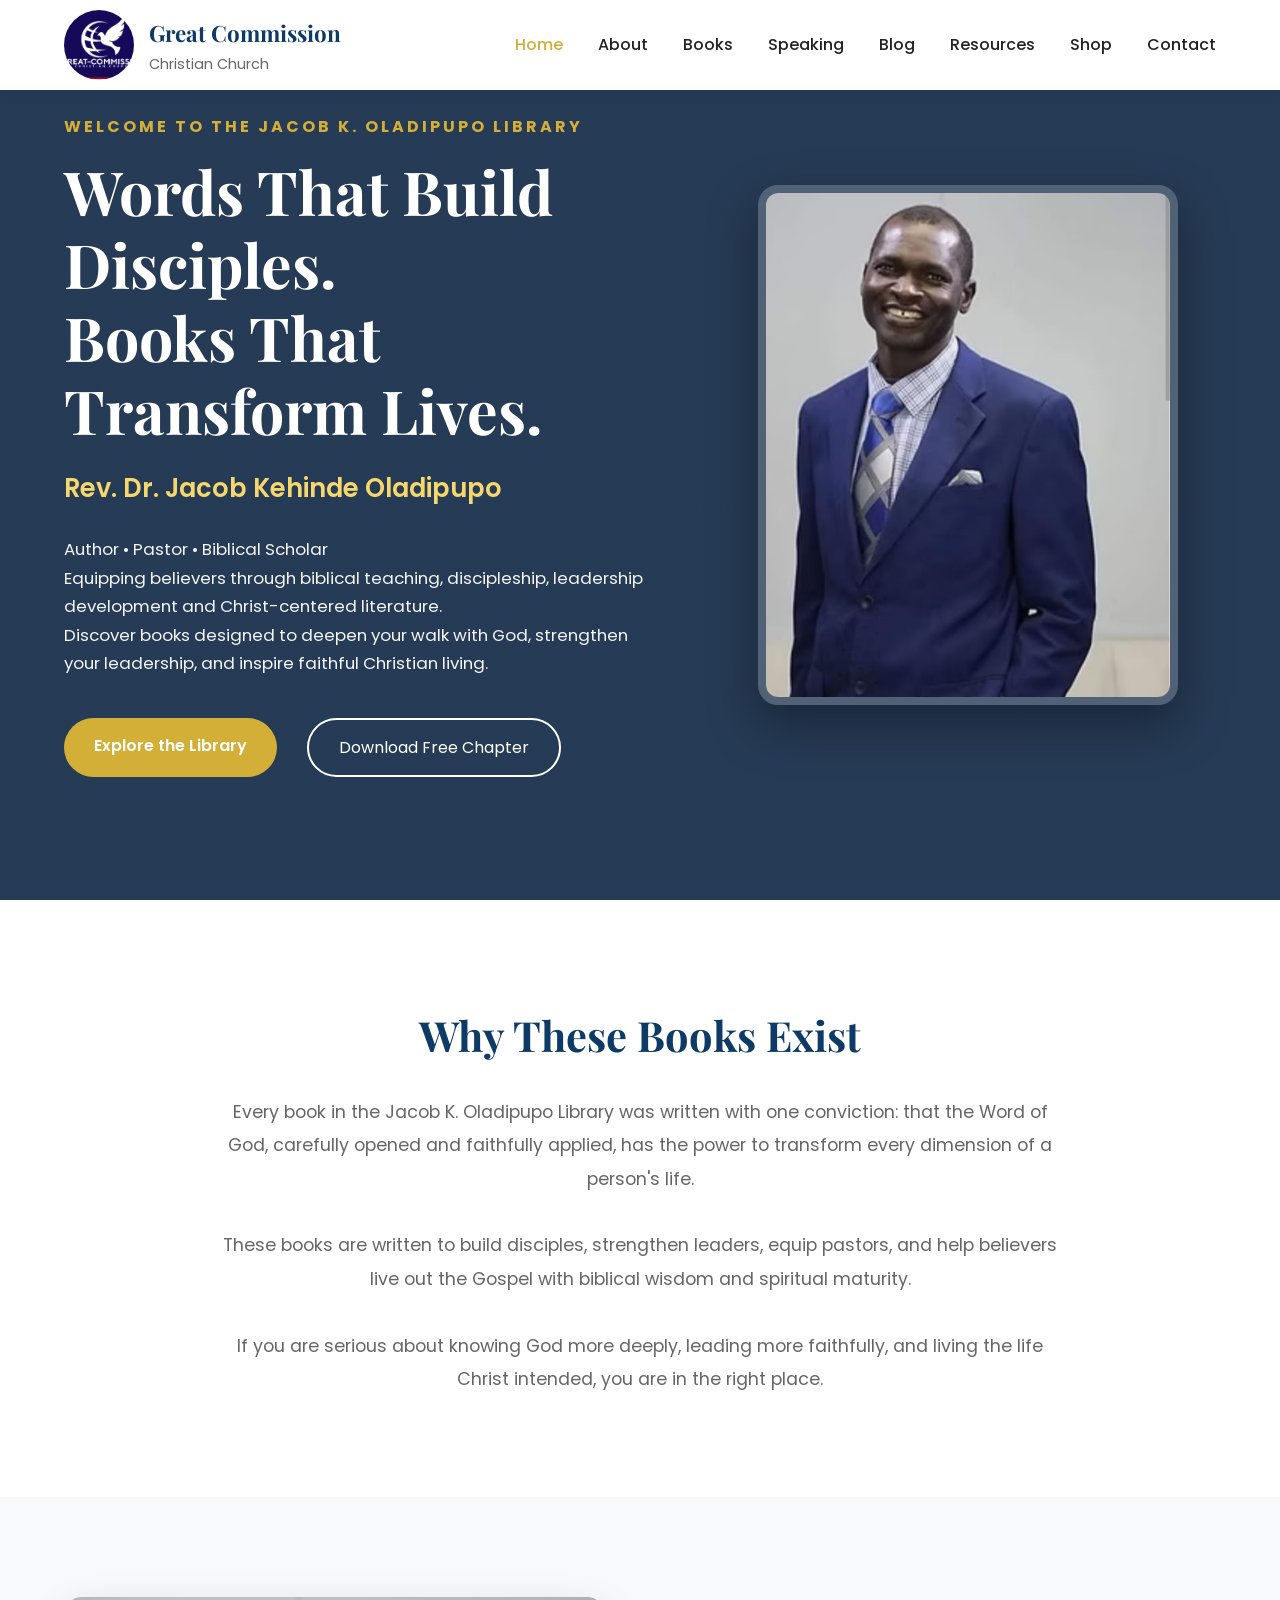
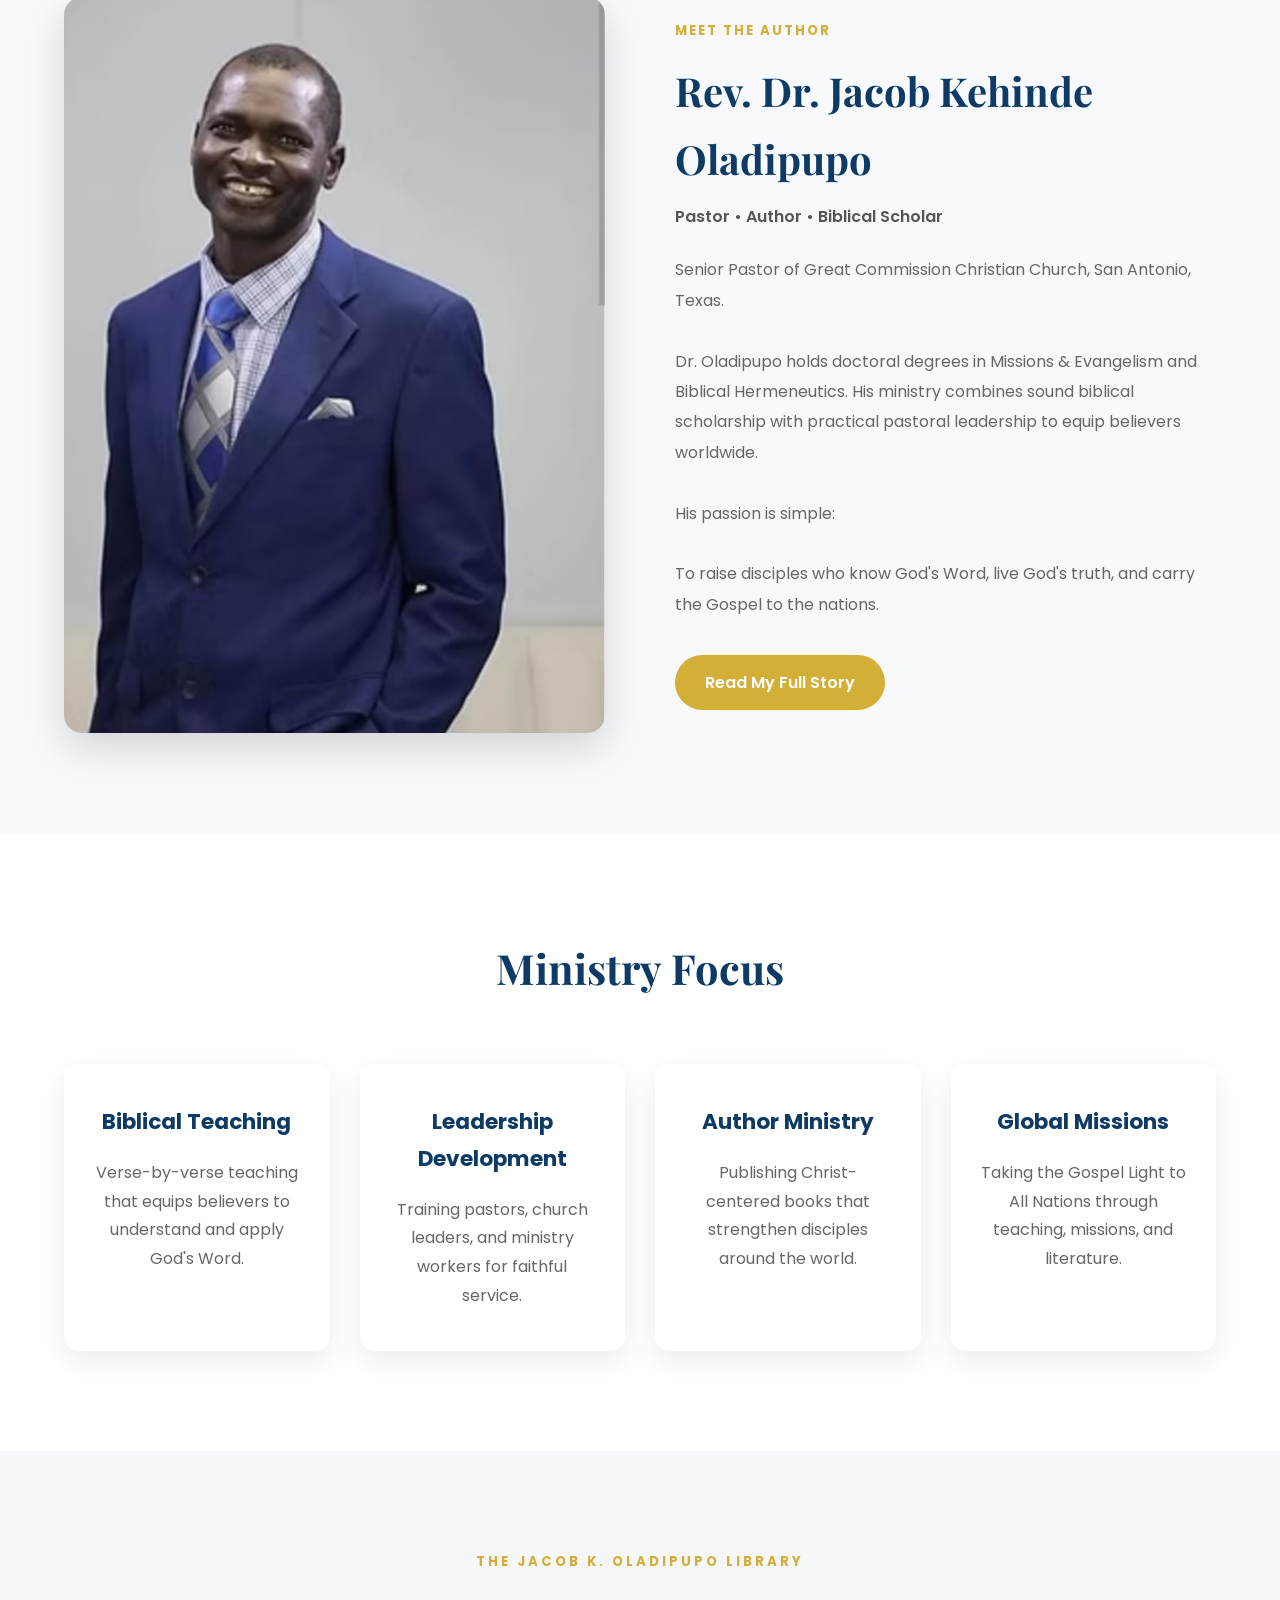
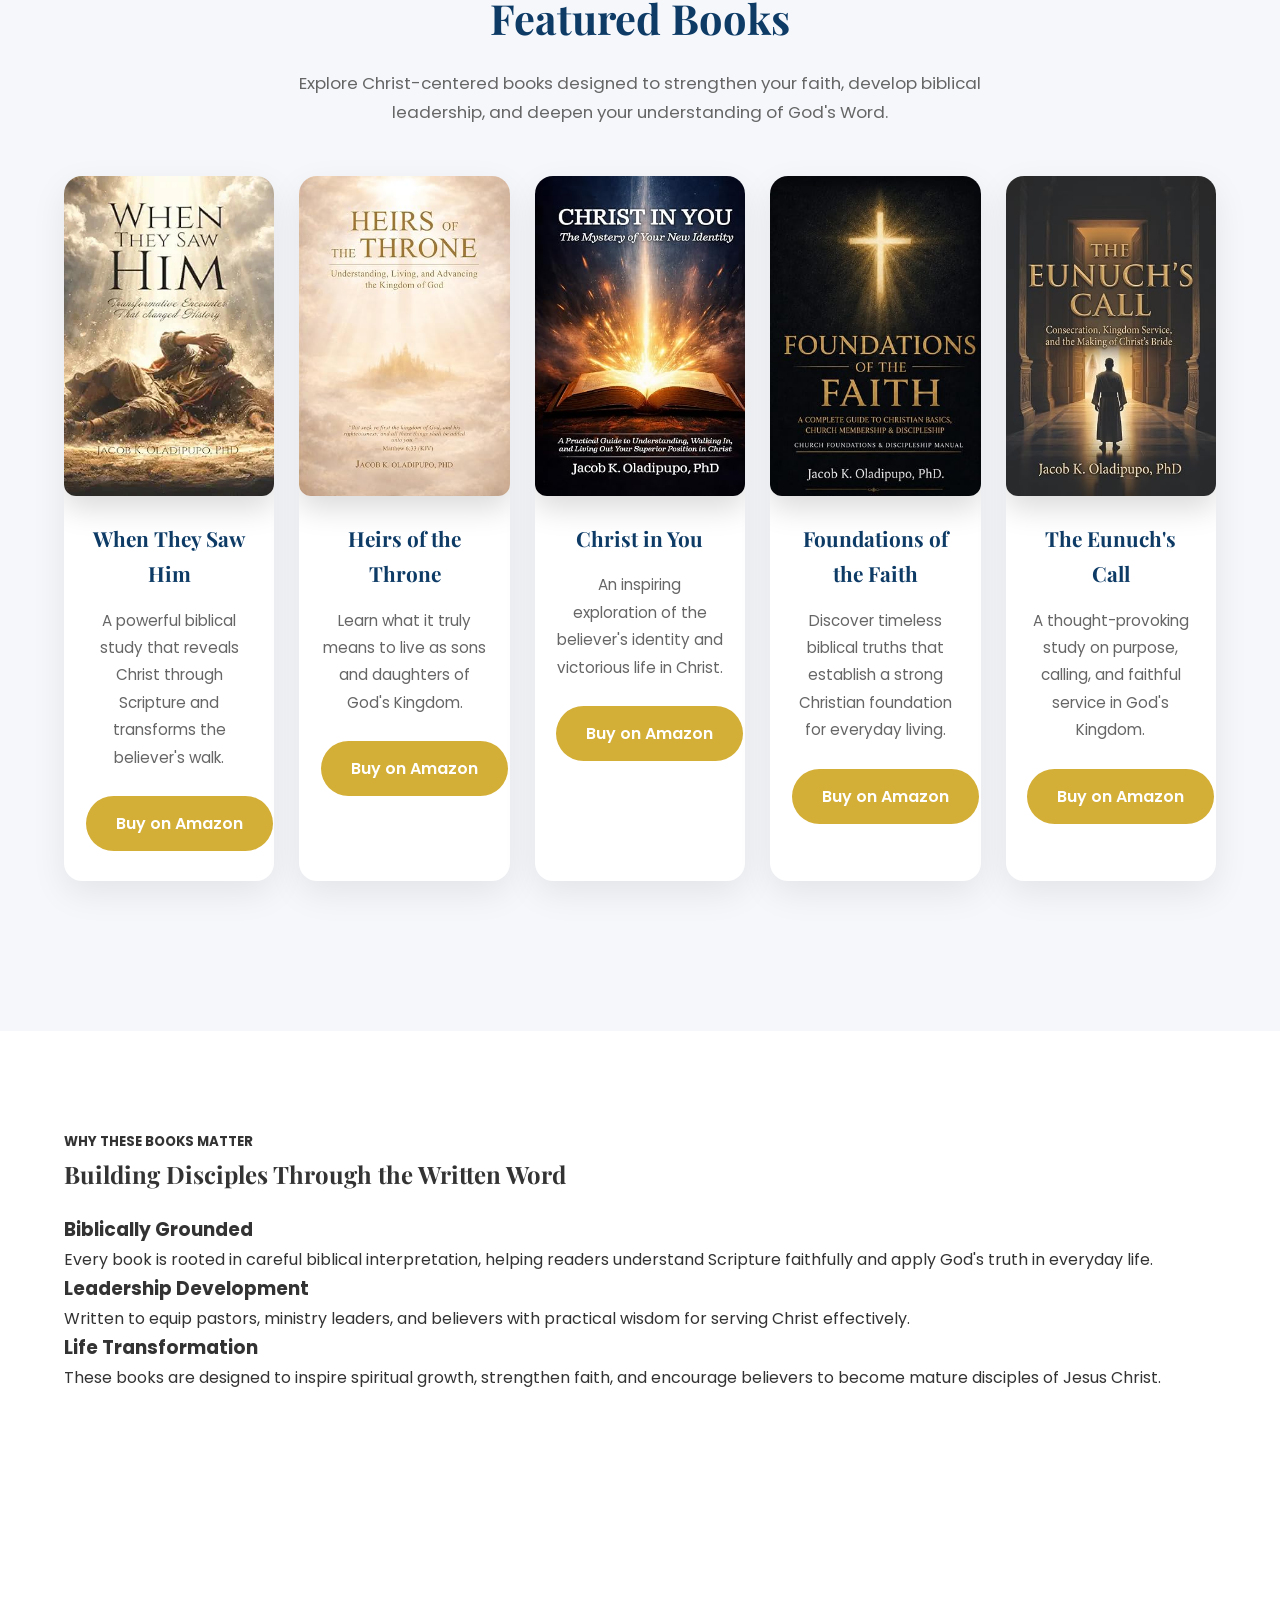
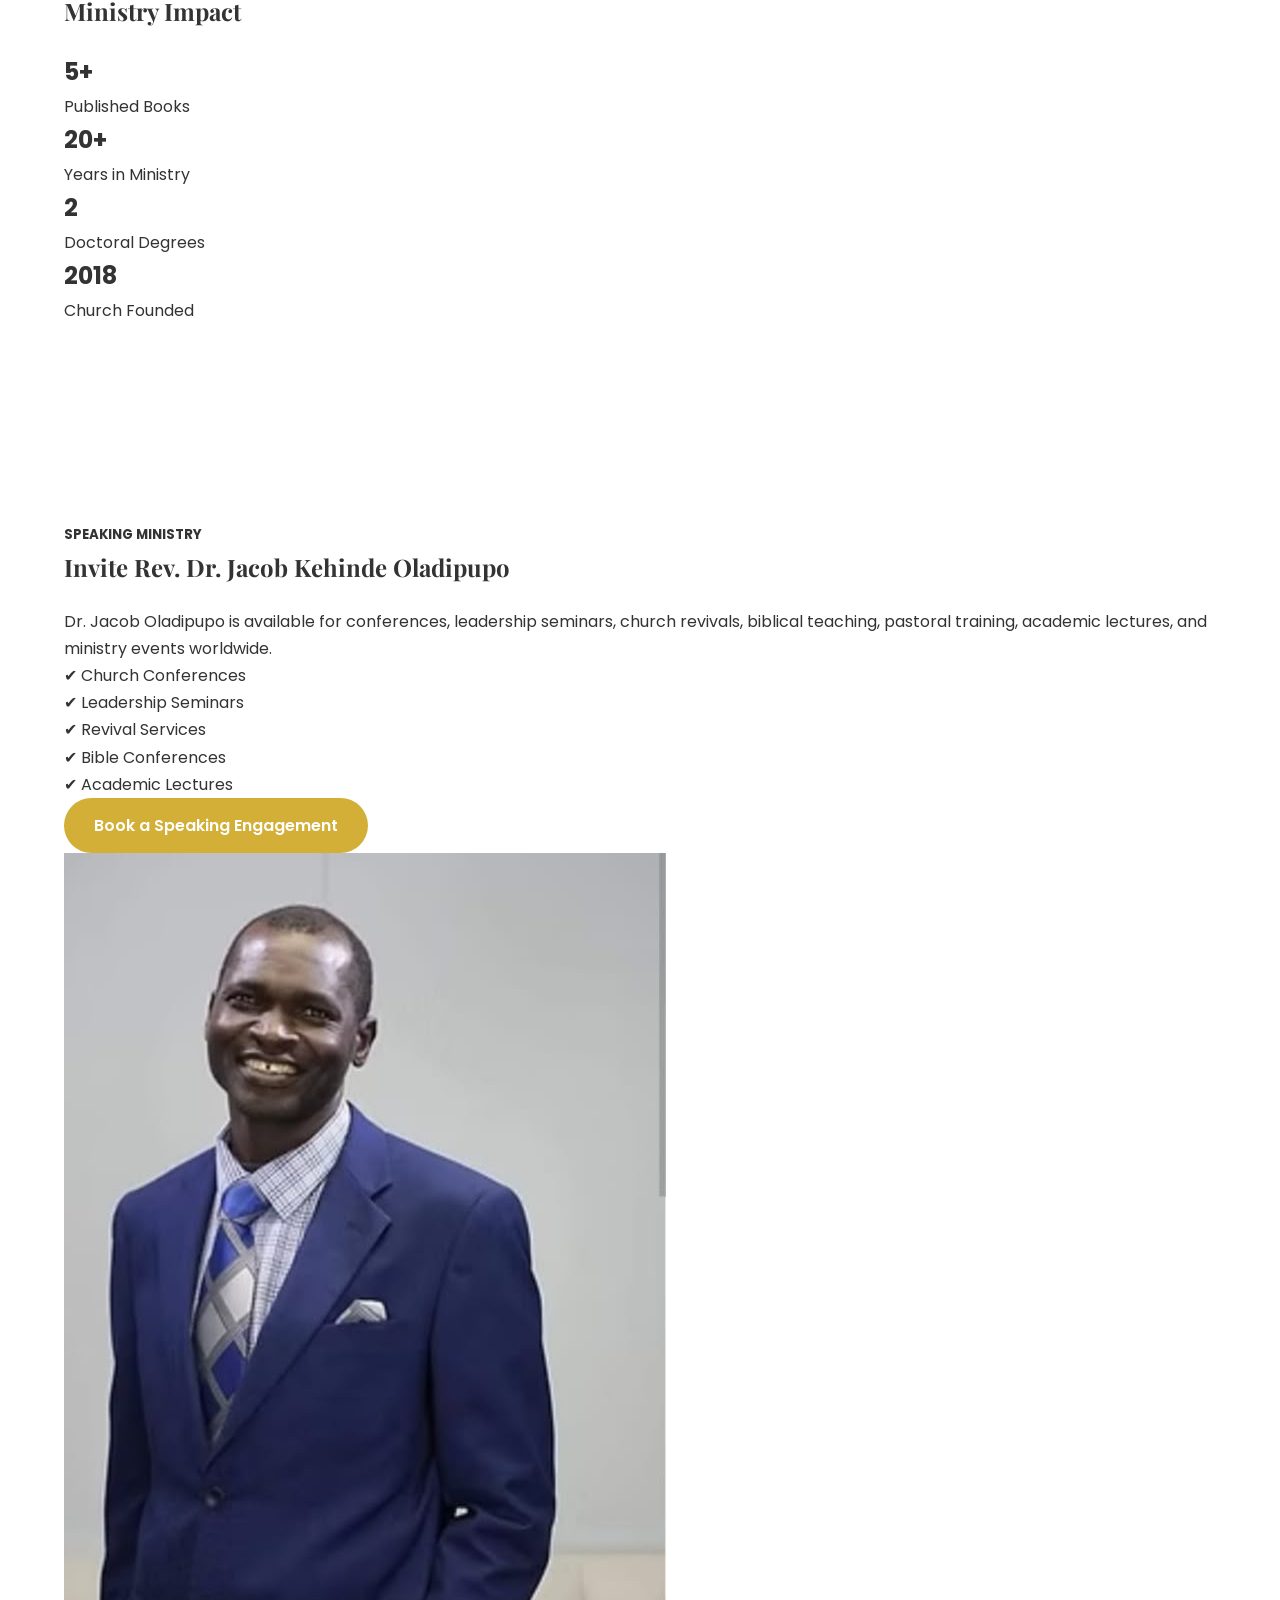
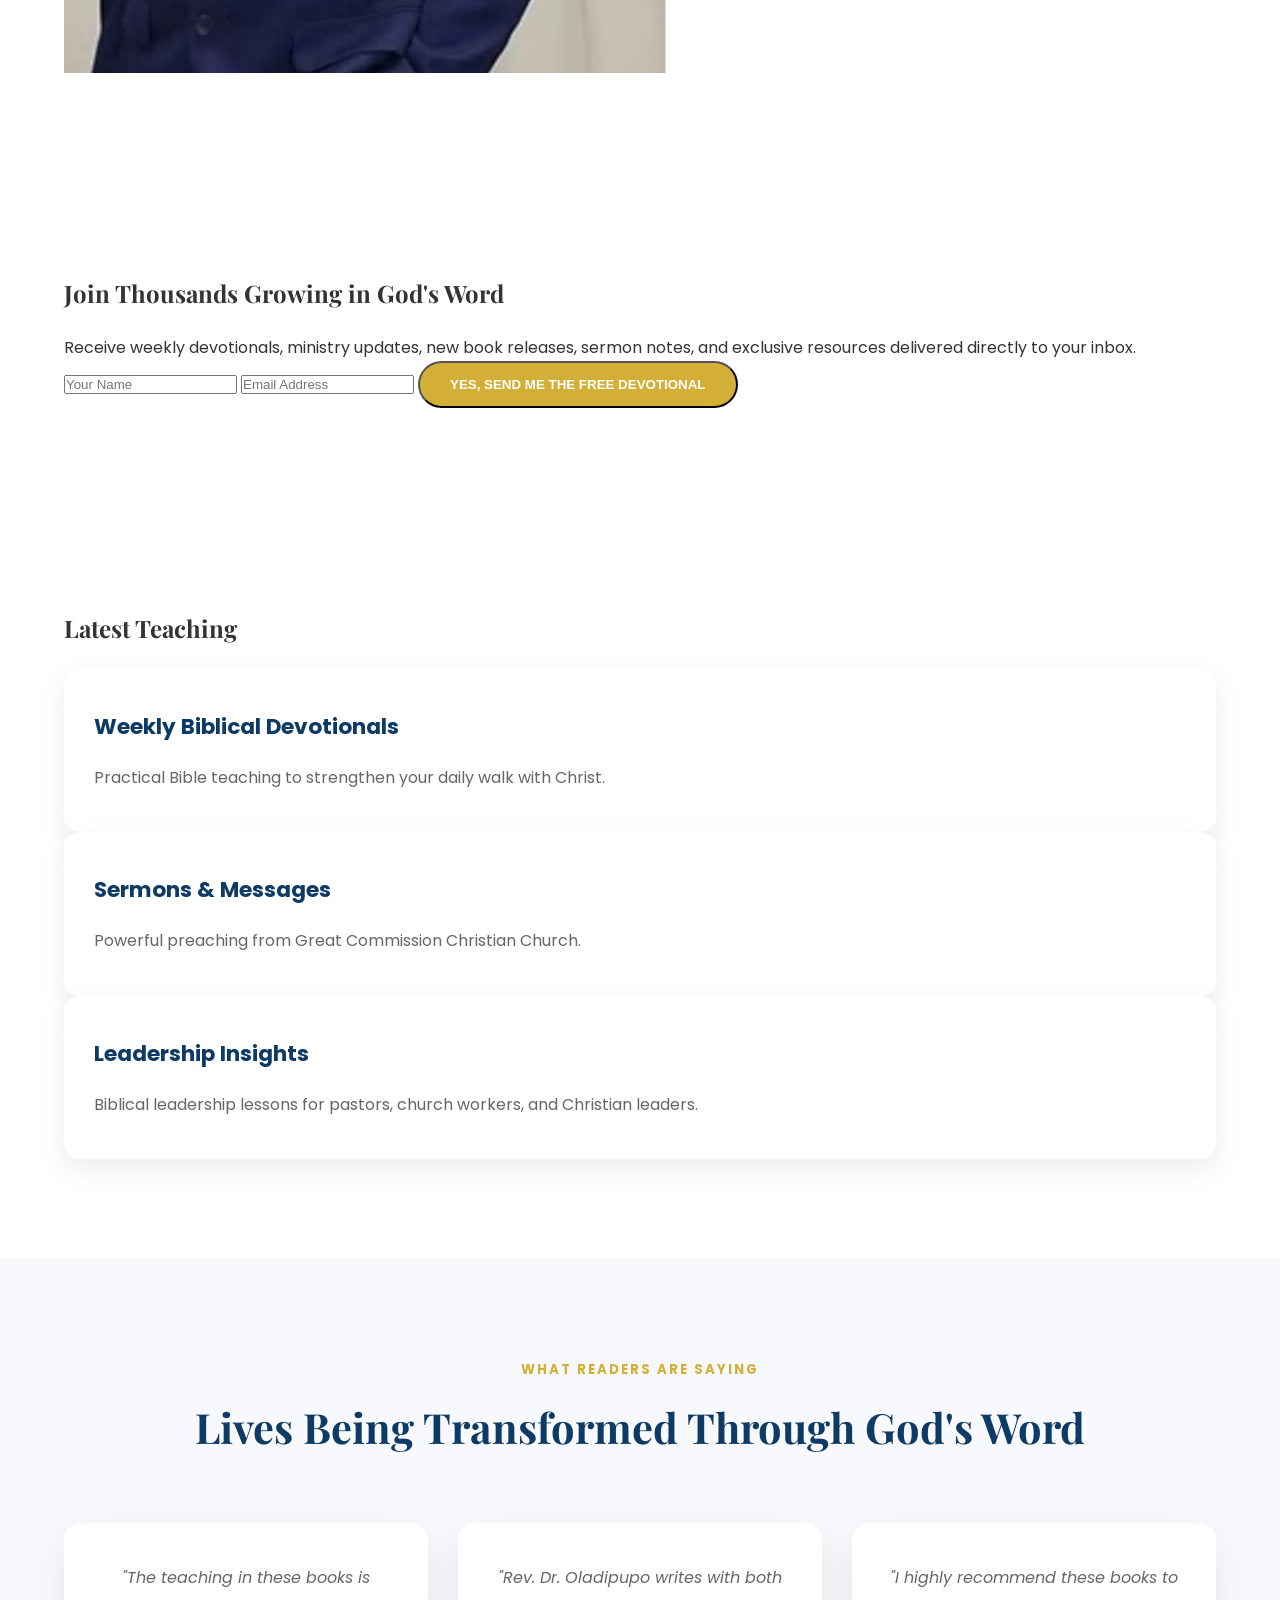
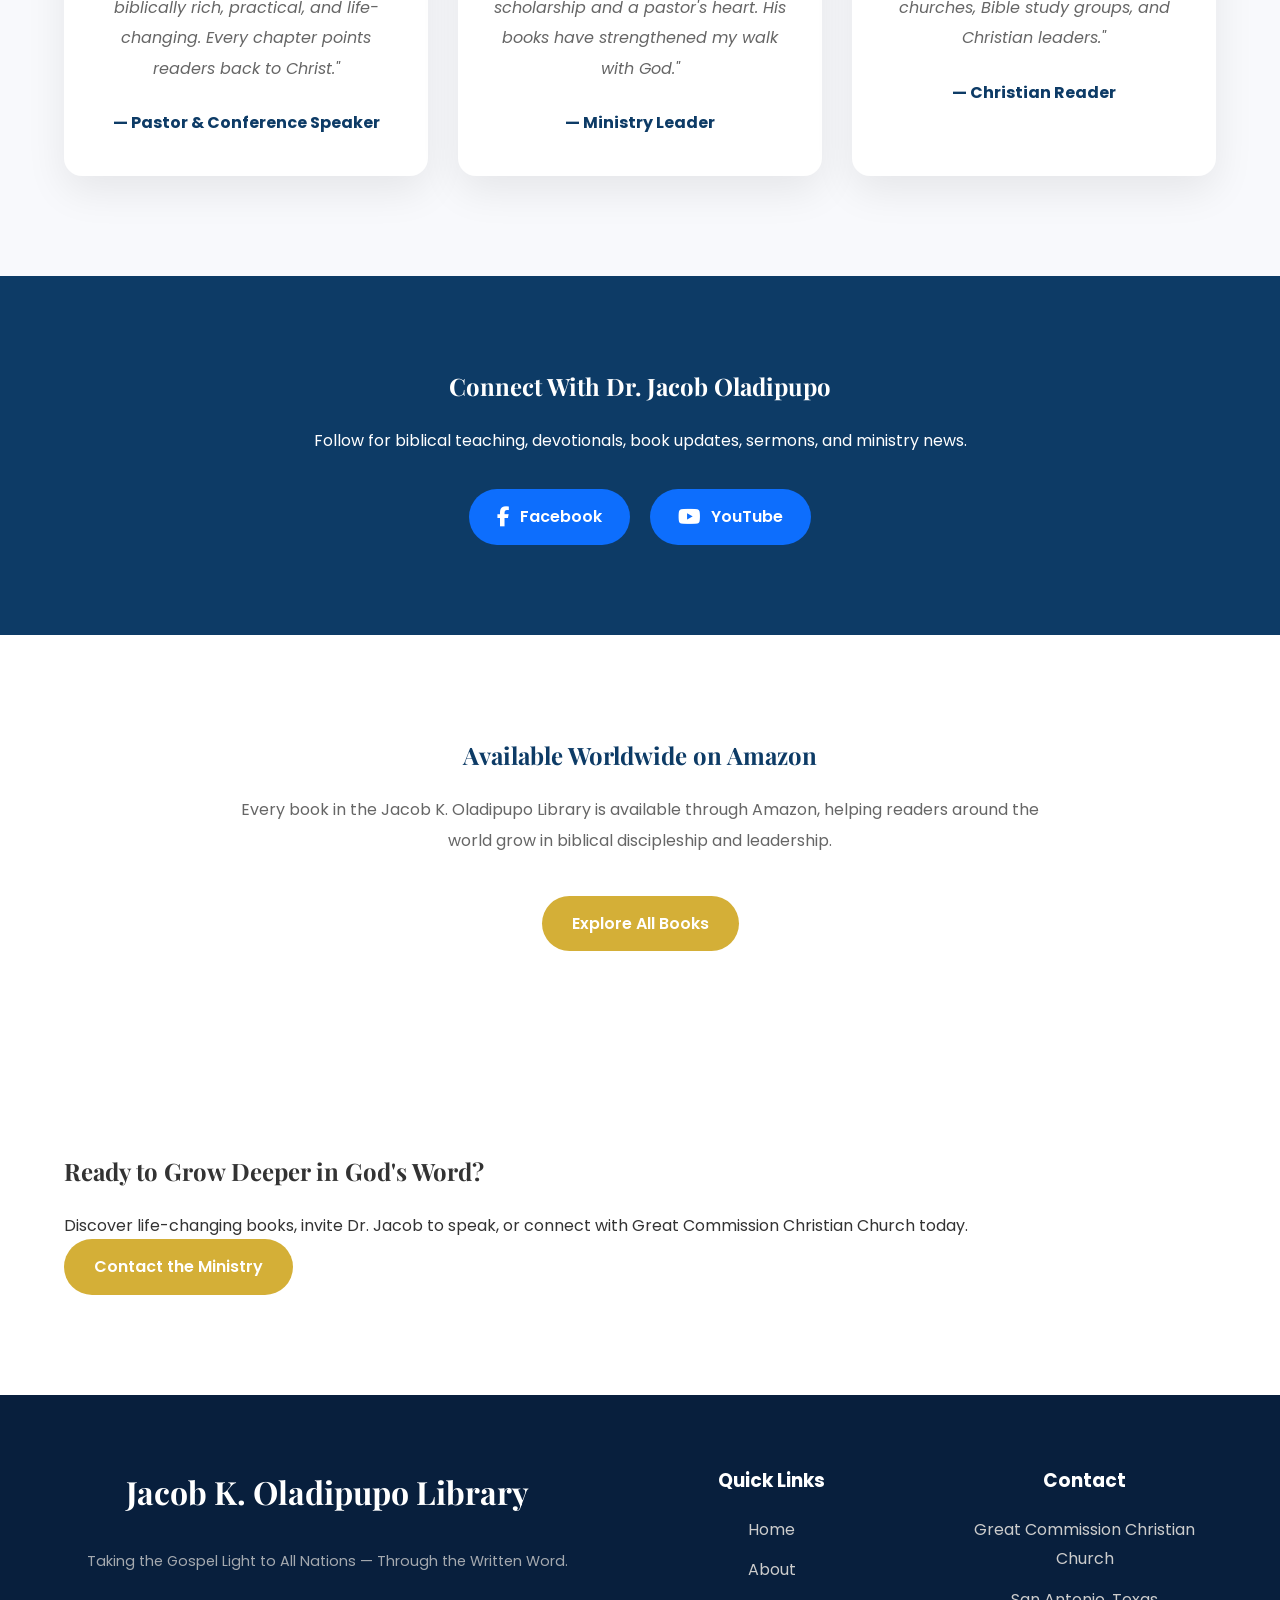
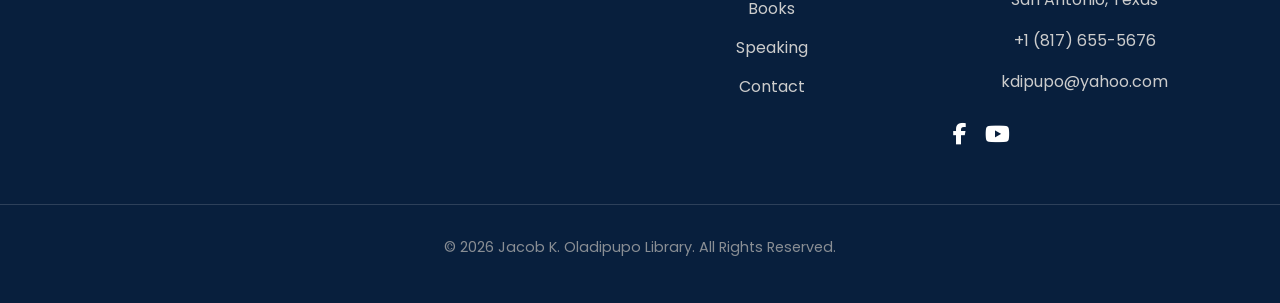
==== commit c3b95b4f: "Update index.html" ====
--- a/index.html
+++ b/index.html
@@ -226,42 +226,44 @@
       </p>
 
       <div class="books-grid">
-        <div class="book-card">
-          <img src="images/book1.webp.webp" alt="Book One">
-          <h3>When They Saw Him</h3>
-          <p>A powerful biblical study that reveals Christ through Scripture and transforms the believer's walk.</p>
-          <a href="https://a.co/d/07EoXN8X" target="_blank" rel="noopener noreferrer" class="btn">Buy on Amazon</a>
-        </div>
-
-        <div class="book-card">
-          <img src="images/book2.jpg.jpg" alt="Book Two">
-          <h3>Foundations of Faith</h3>
-          <p>Discover timeless biblical truths that establish a strong Christian foundation for everyday living.</p>
-          <a href="https://a.co/d/0iZKcZAo" target="_blank" rel="noopener noreferrer" class="btn">Buy on Amazon</a>
-        </div>
-
-        <div class="book-card">
-          <img src="images/book3.jpg.jpg" alt="Book Three">
-          <h3>Heirs of the Throne</h3>
-          <p>Learn what it truly means to live as sons and daughters of God's Kingdom.</p>
-          <a href="https://a.co/d/03lcE1m6" target="_blank" rel="noopener noreferrer" class="btn">Buy on Amazon</a>
-        </div>
-
-        <div class="book-card">
-          <img src="images/book4.jpg.jpg" alt="Book Four">
-          <h3>Christ in You</h3>
-          <p>An inspiring exploration of the believer's identity and victorious life in Christ.</p>
-          <a href="https://a.co/d/056ZTHwp" target="_blank" rel="noopener noreferrer" class="btn">Buy on Amazon</a>
-        </div>
-
-        <div class="book-card">
-          <img src="images/book5.jpg.jpg" alt="Book Five">
-          <h3>The Eunuch's Call</h3>
-          <p>A thought-provoking study on purpose, calling, and faithful service in God's Kingdom.</p>
-          <a href="https://a.co/d/0fORuLPZ" target="_blank" rel="noopener noreferrer" class="btn">Buy on Amazon</a>
-        </div>
-      </div>
-    </div>
+         
+
+      
+    <div class="book-card">
+  <img src="images/book1.webp.webp" alt="When They Saw Him">
+  <h3>When They Saw Him</h3>
+  <p>A powerful biblical study that reveals Christ through Scripture and transforms the believer's walk.</p>
+    <a href="https://a.co/d/056ZTHwp" target="_blank" rel="noopener noreferrer" class="btn">Buy on Amazon</a>
+</div>
+
+<div class="book-card">
+  <img src="images/book2.jpg.jpg" alt="Heirs of the Throne">
+  <h3>Heirs of the Throne</h3>
+  <p>Learn what it truly means to live as sons and daughters of God's Kingdom.</p>
+  <a href="https://a.co/d/03lcE1m6" target="_blank" rel="noopener noreferrer" class="btn">Buy on Amazon</a>
+</div>
+
+<div class="book-card">
+  <img src="images/book3.jpg.jpg" alt="Christ in You">
+  <h3>Christ in You</h3>
+  <p>An inspiring exploration of the believer's identity and victorious life in Christ.</p>
+     <a href="https://a.co/d/0iZKcZAo" target="_blank" rel="noopener noreferrer" class="btn">Buy on Amazon</a>
+</div>
+
+<div class="book-card">
+  <img src="images/book4.jpg.jpg" alt="Foundations of the Faith">
+  <h3>Foundations of the Faith</h3>
+  <p>Discover timeless biblical truths that establish a strong Christian foundation for everyday living.</p>
+  <a href="https://a.co/d/07EoXN8X" target="_blank" rel="noopener noreferrer" class="btn">Buy on Amazon</a>
+</div>
+
+<div class="book-card">
+  <img src="images/book5.jpg.jpg" alt="The Eunuch's Call">
+  <h3>The Eunuch's Call</h3>
+  <p>A thought-provoking study on purpose, calling, and faithful service in God's Kingdom.</p>
+  <a href="https://a.co/d/0fORuLPZ" target="_blank" rel="noopener noreferrer" class="btn">Buy on Amazon</a>
+</div>     
+        
   </section>
 
   <!-- ================= WHY THESE BOOKS MATTER ================= -->
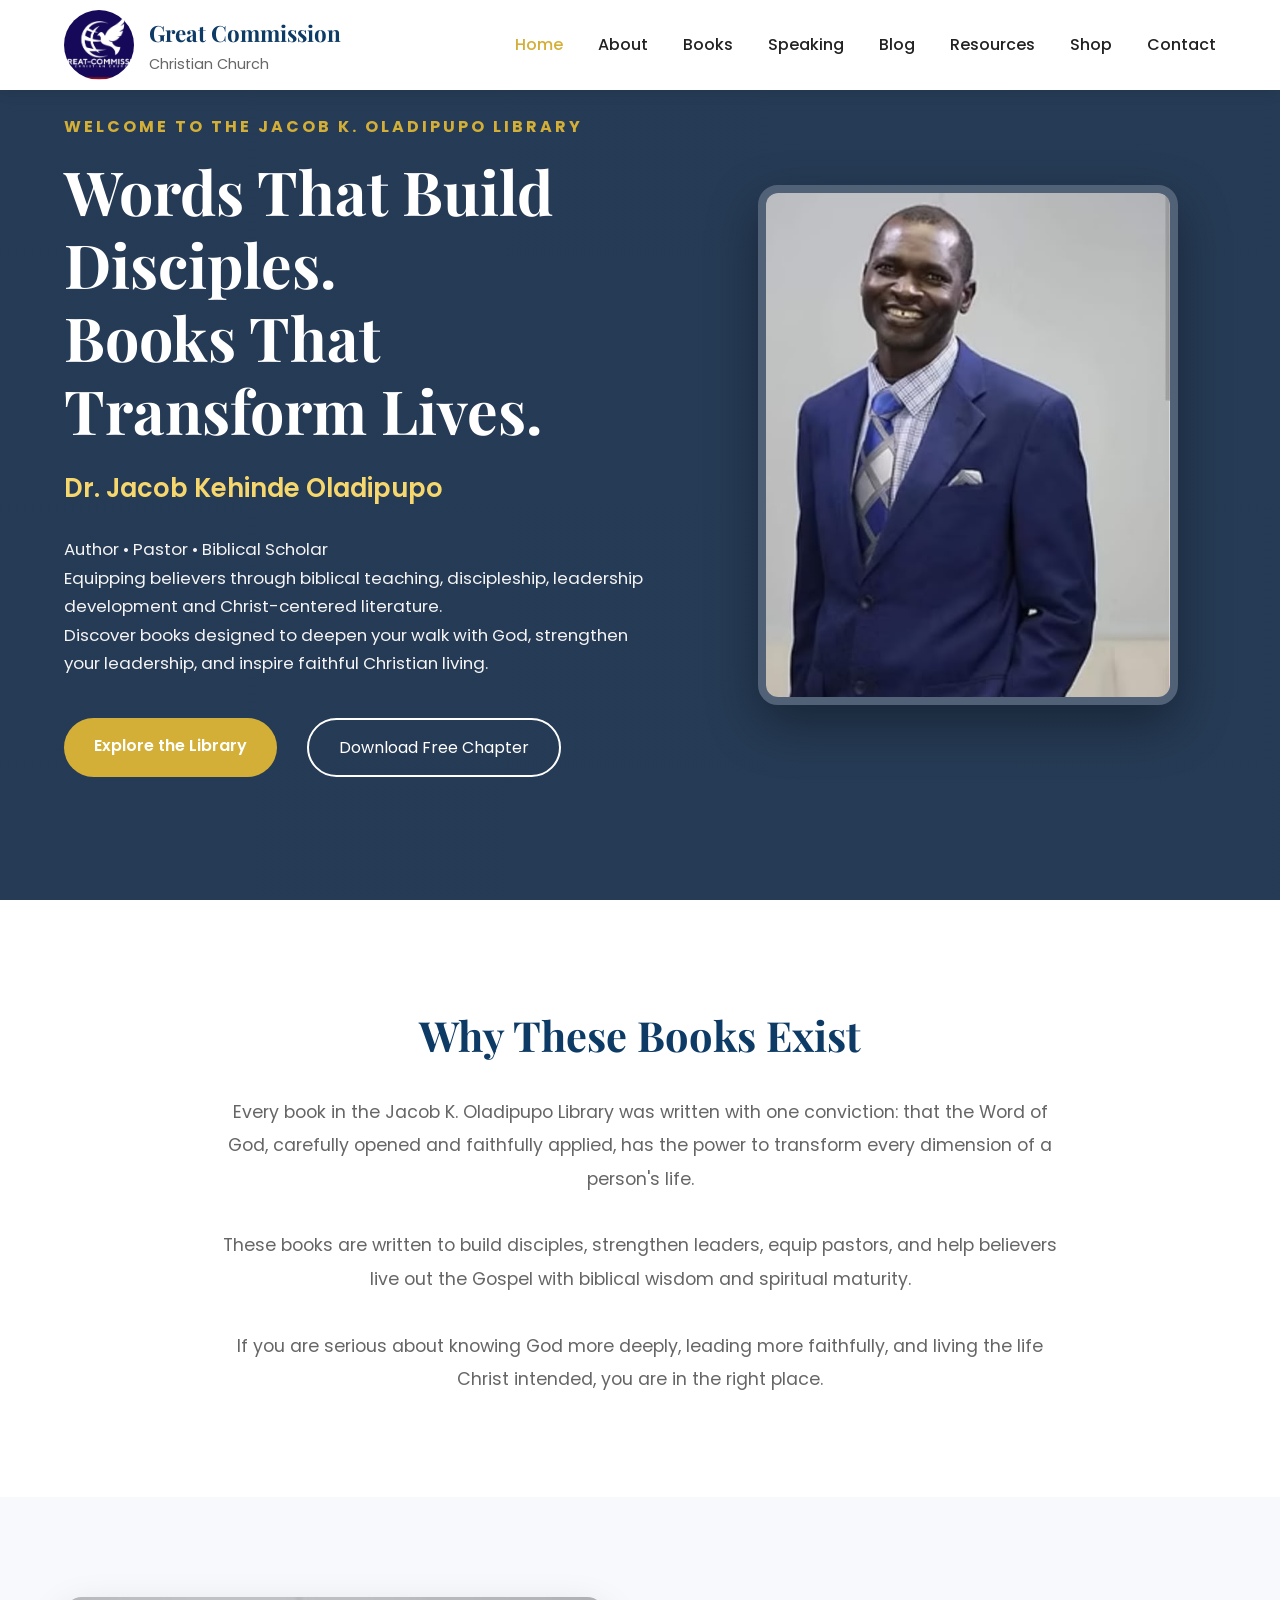
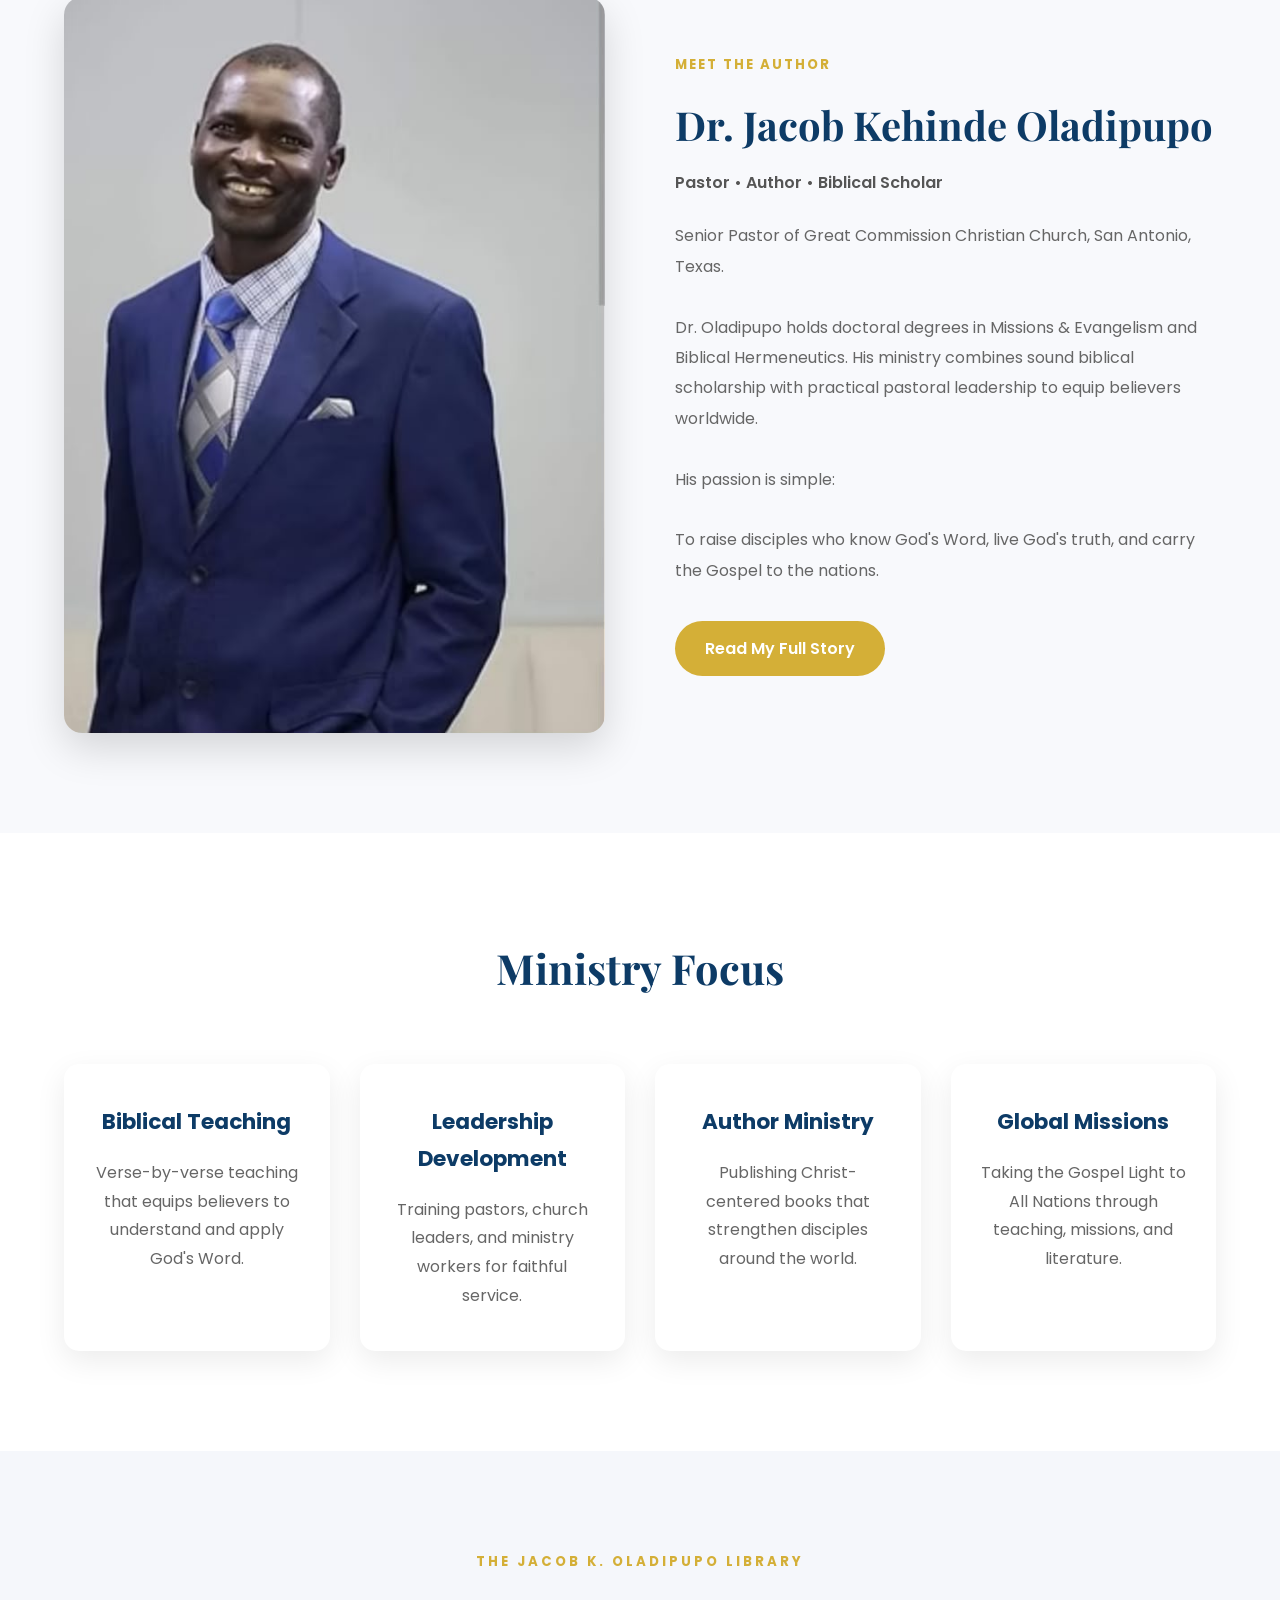
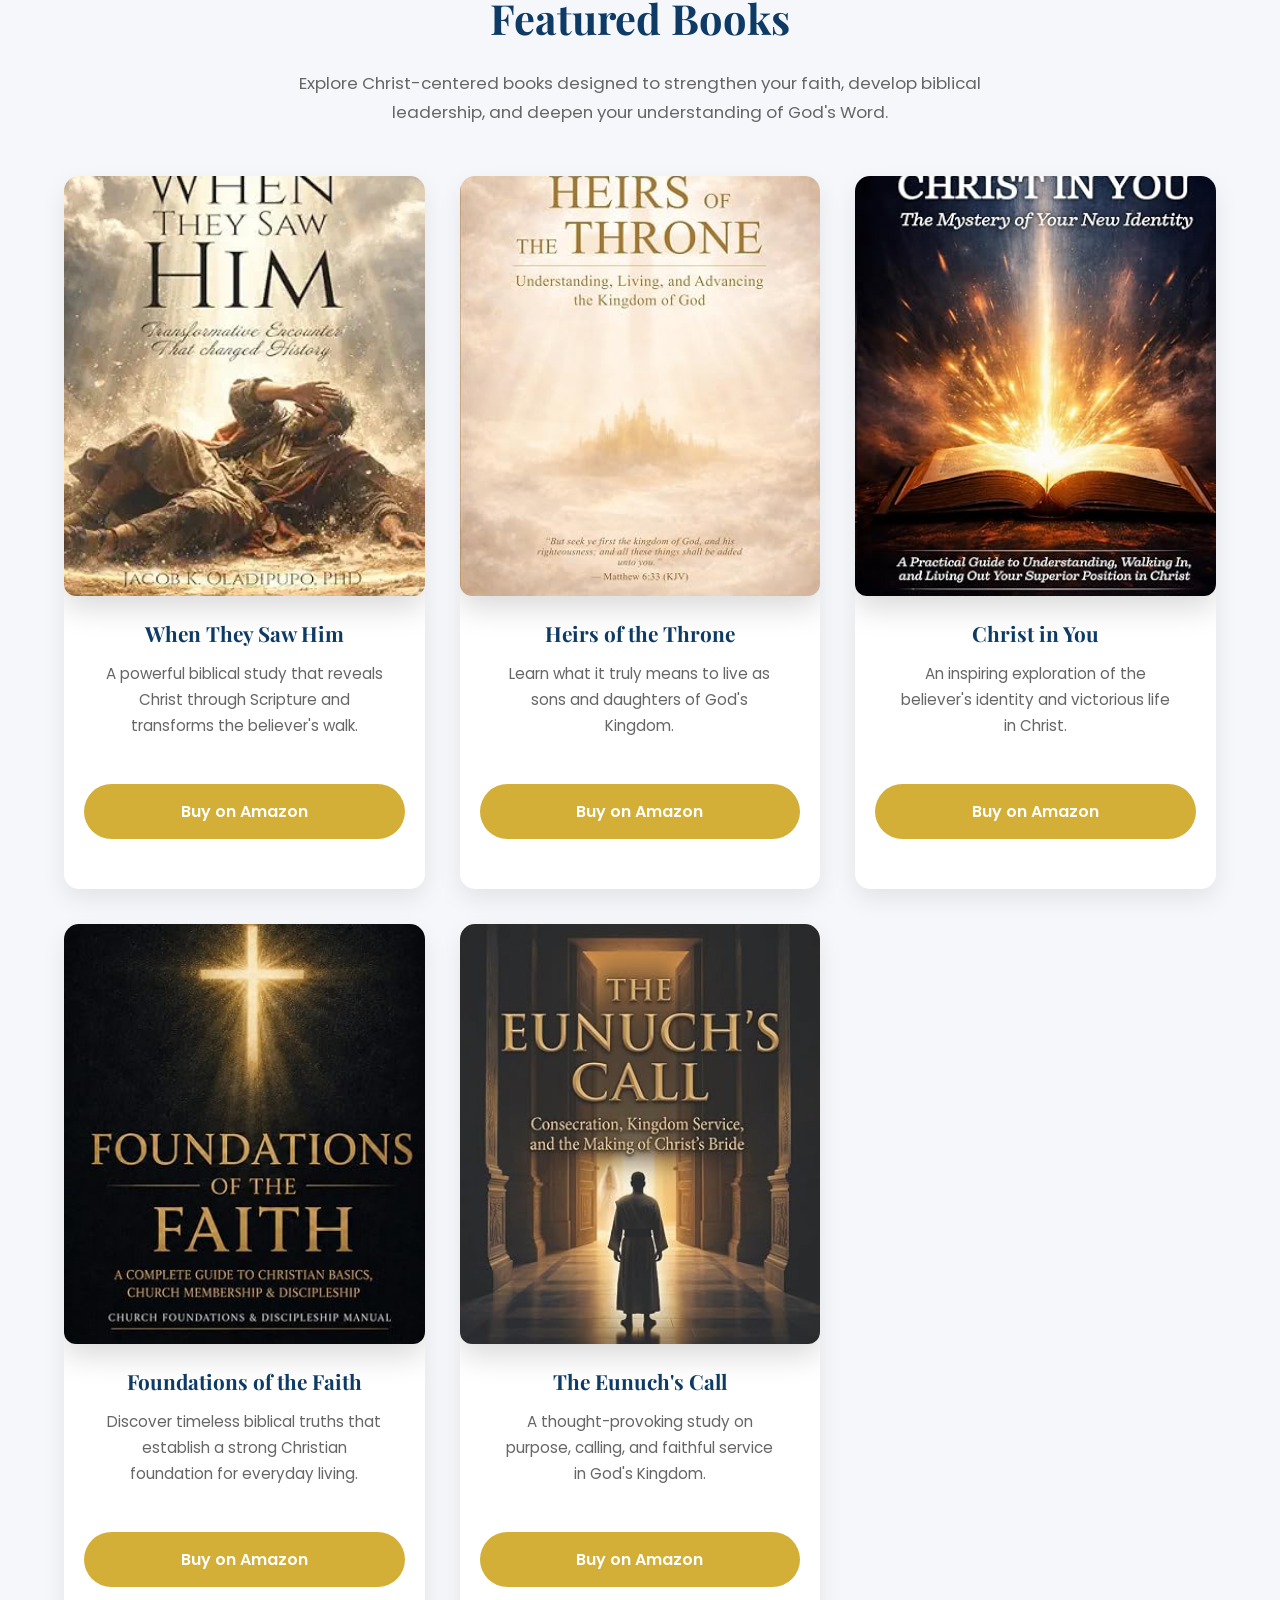
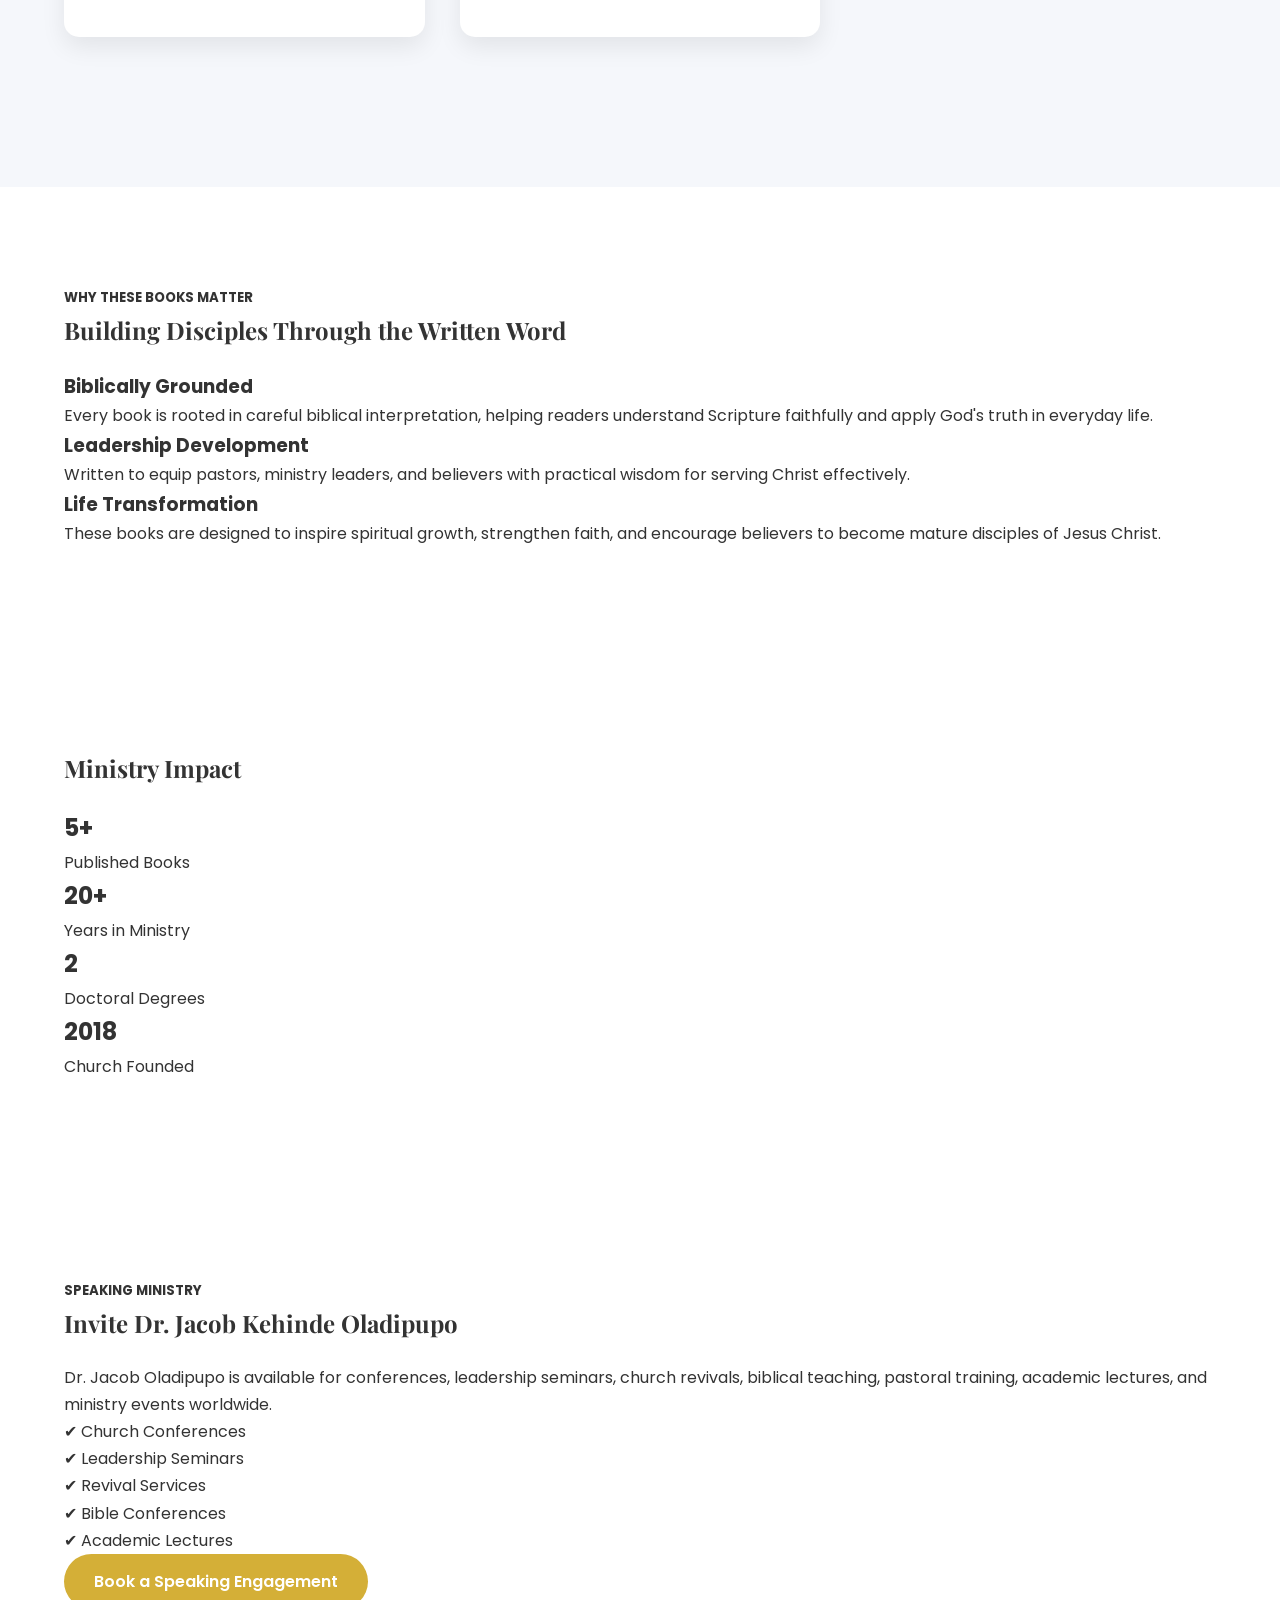
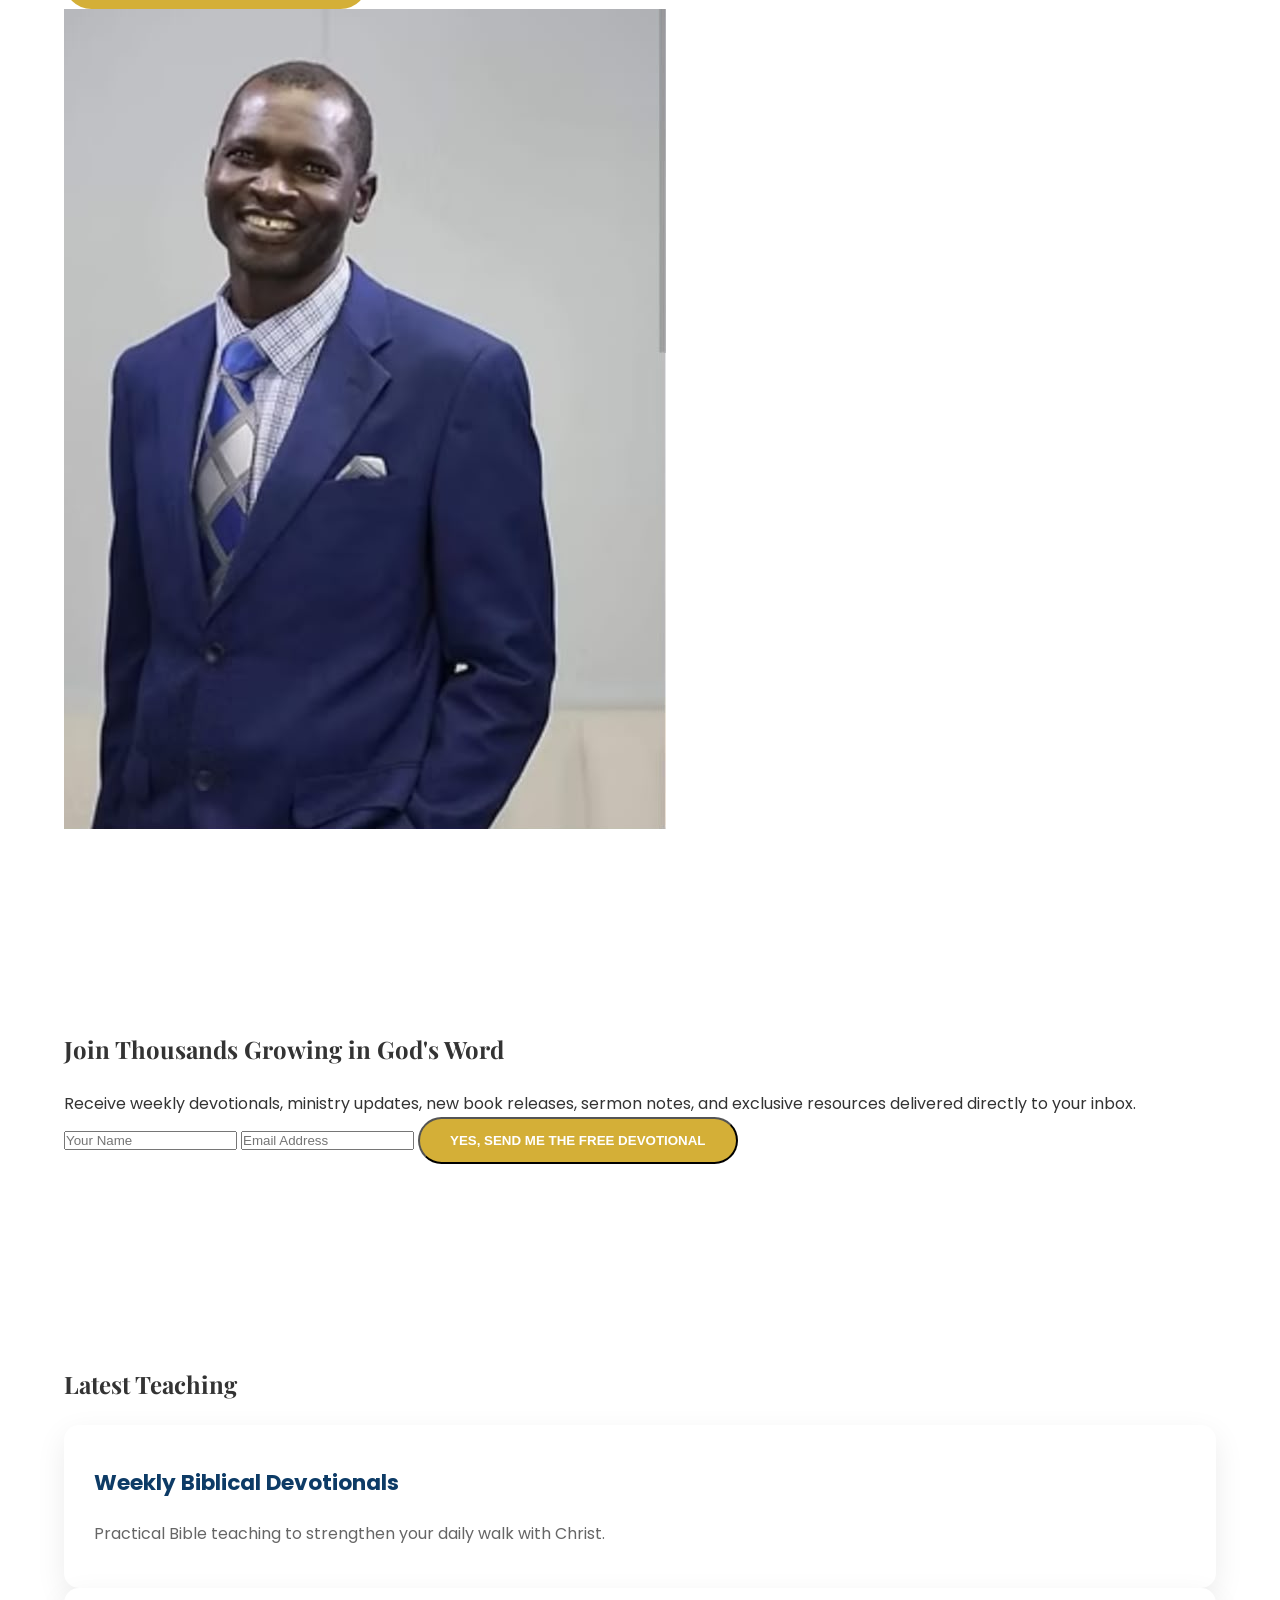
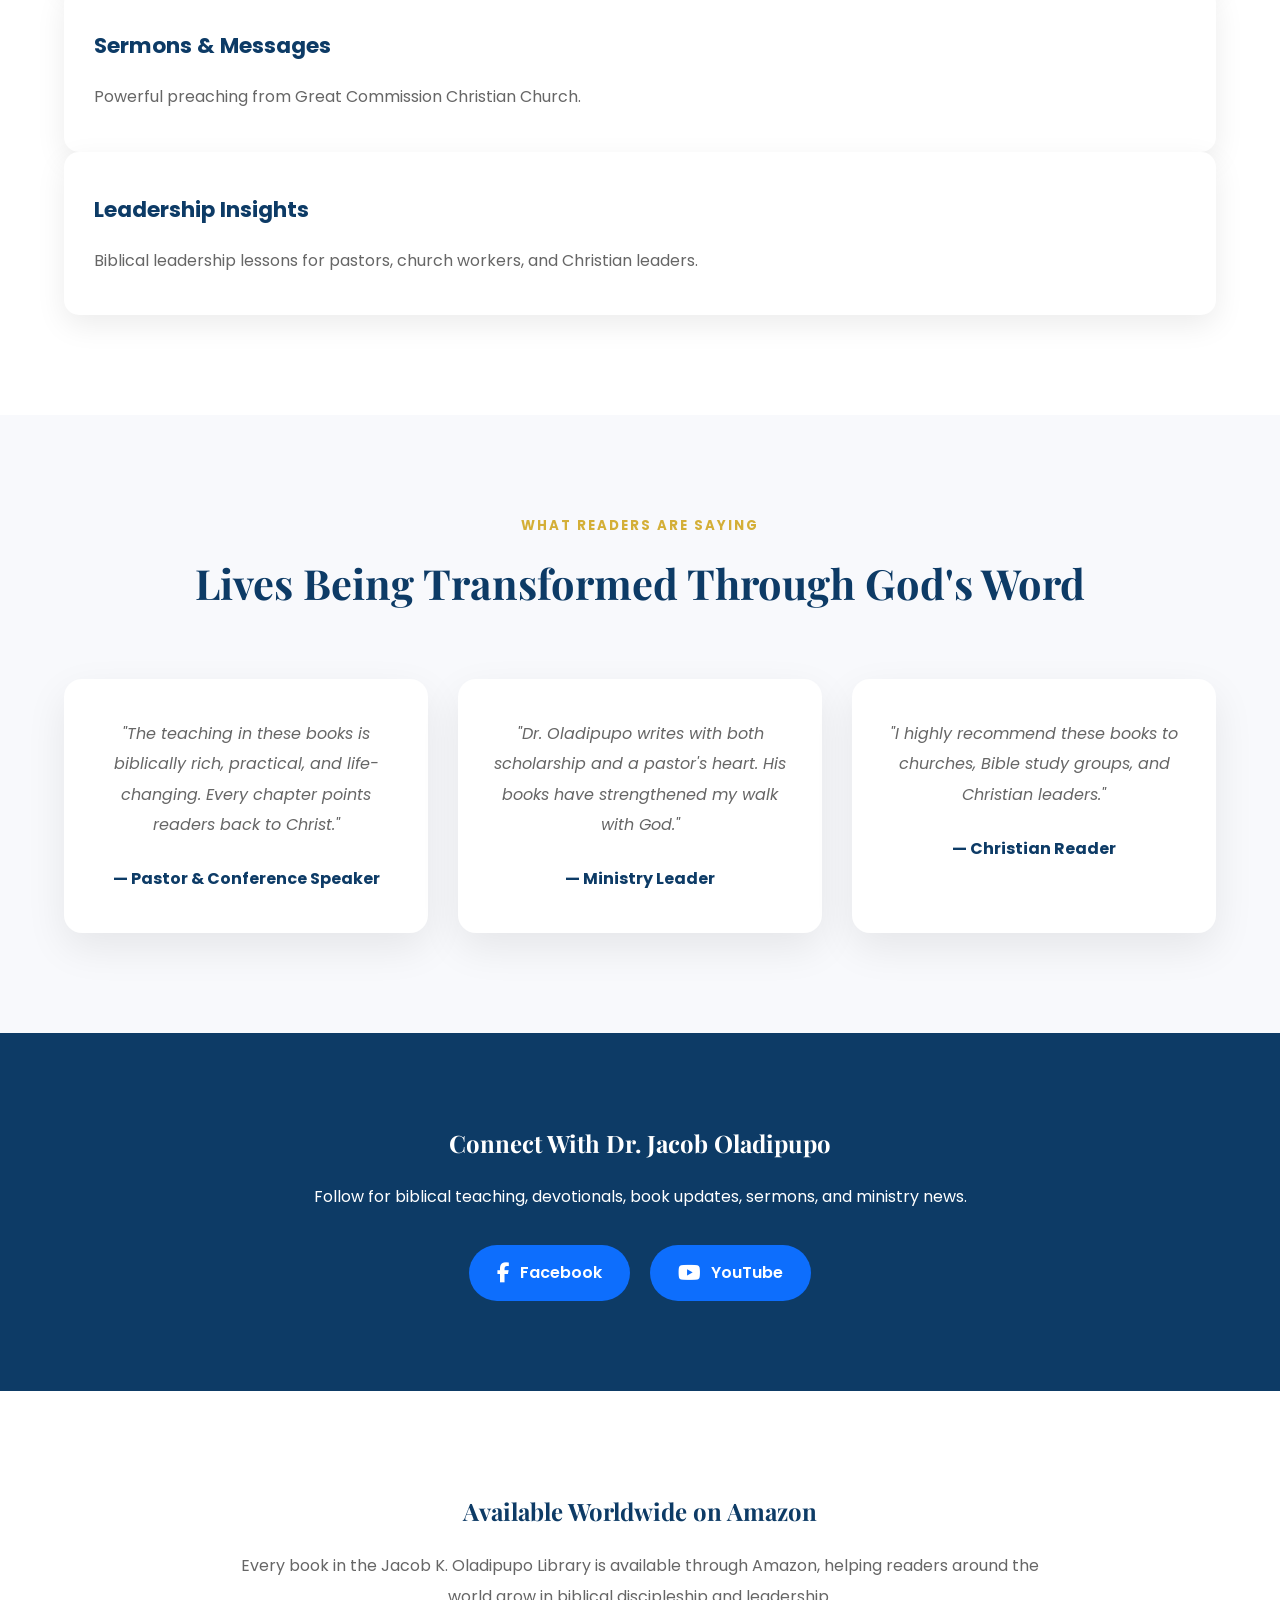
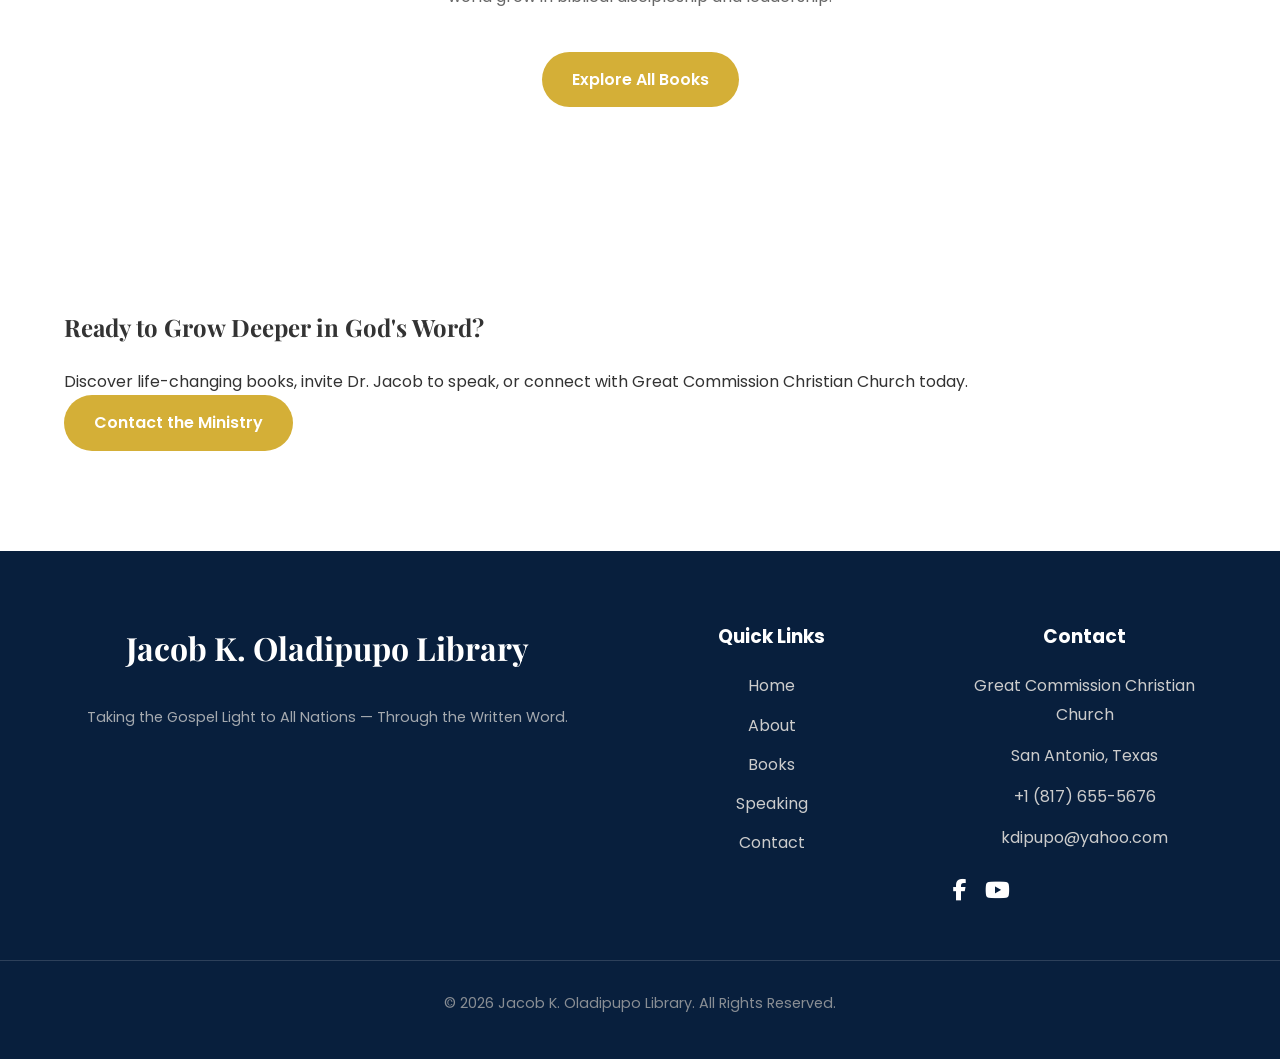
==== commit 346df8e3: "Update index.html" ====
--- a/index.html
+++ b/index.html
@@ -5,7 +5,7 @@
   <meta name="viewport" content="width=device-width, initial-scale=1.0">
   <meta name="description" content="Great Commission Christian Church - Transforming Lives Through the Word of God">
   <meta name="keywords" content="Great Commission Christian Church, Rev. Dr. Jacob Kehinde Oladipupo, Christian Church, Ministry, Author">
-  <meta name="author" content="Rev. Dr. Jacob Kehinde Oladipupo">
+  <meta name="author" content="Dr. Jacob Kehinde Oladipupo">
 
   <title>Great Commission Christian Church</title>
 
@@ -108,7 +108,7 @@
 
         <h1>Words That Build Disciples.<br>Books That Transform Lives.</h1>
 
-        <h3>Rev. Dr. Jacob Kehinde Oladipupo</h3>
+        <h3>Dr. Jacob Kehinde Oladipupo</h3>
 
         <p>
           Author • Pastor • Biblical Scholar<br>
@@ -125,7 +125,7 @@
       </div>
 
       <div class="hero-image">
-        <img src="images/pastor.jpg.jpeg" alt="Rev. Dr. Jacob Kehinde Oladipupo">
+        <img src="images/pastor.jpg.jpeg" alt="Dr. Jacob Kehinde Oladipupo">
       </div>
     </div>
   </section>
@@ -160,7 +160,7 @@
 
       <div>
         <h5>Meet the Author</h5>
-        <h2>Rev. Dr. Jacob Kehinde Oladipupo</h2>
+        <h2> Dr. Jacob Kehinde Oladipupo</h2>
         <h4>Pastor • Author • Biblical Scholar</h4>
 
         <p>
@@ -328,7 +328,7 @@
       <div>
         <h5>SPEAKING MINISTRY</h5>
 
-        <h2>Invite Rev. Dr. Jacob Kehinde Oladipupo</h2>
+        <h2>Invite  Dr. Jacob Kehinde Oladipupo</h2>
 
         <p>
           Dr. Jacob Oladipupo is available for conferences, leadership seminars,
@@ -412,7 +412,7 @@
         </div>
 
         <div class="testimonial-card">
-          <p>"Rev. Dr. Oladipupo writes with both scholarship and a pastor's heart. His books have strengthened my walk with God."</p>
+          <p>"Dr. Oladipupo writes with both scholarship and a pastor's heart. His books have strengthened my walk with God."</p>
           <h4>— Ministry Leader</h4>
         </div>
 
--- a/css/style.css
+++ b/css/style.css
@@ -1227,3 +1227,44 @@
 }
 
 }
+.books-grid{
+    display:grid;
+    grid-template-columns:repeat(auto-fit,minmax(280px,1fr));
+    gap:35px;
+}
+
+.book-card{
+    background:#fff;
+    border-radius:15px;
+    overflow:hidden;
+    box-shadow:0 10px 25px rgba(0,0,0,.08);
+    transition:.35s;
+    text-align:center;
+    display:flex;
+    flex-direction:column;
+}
+
+.book-card:hover{
+    transform:translateY(-10px);
+    box-shadow:0 20px 40px rgba(0,0,0,.18);
+}
+
+.book-card img{
+    width:100%;
+    height:420px;
+    object-fit:cover;
+}
+
+.book-card h3{
+    margin:20px 15px 10px;
+}
+
+.book-card p{
+    padding:0 20px;
+    flex-grow:1;
+    line-height:1.7;
+}
+
+.book-card .btn{
+    margin:20px;
+}
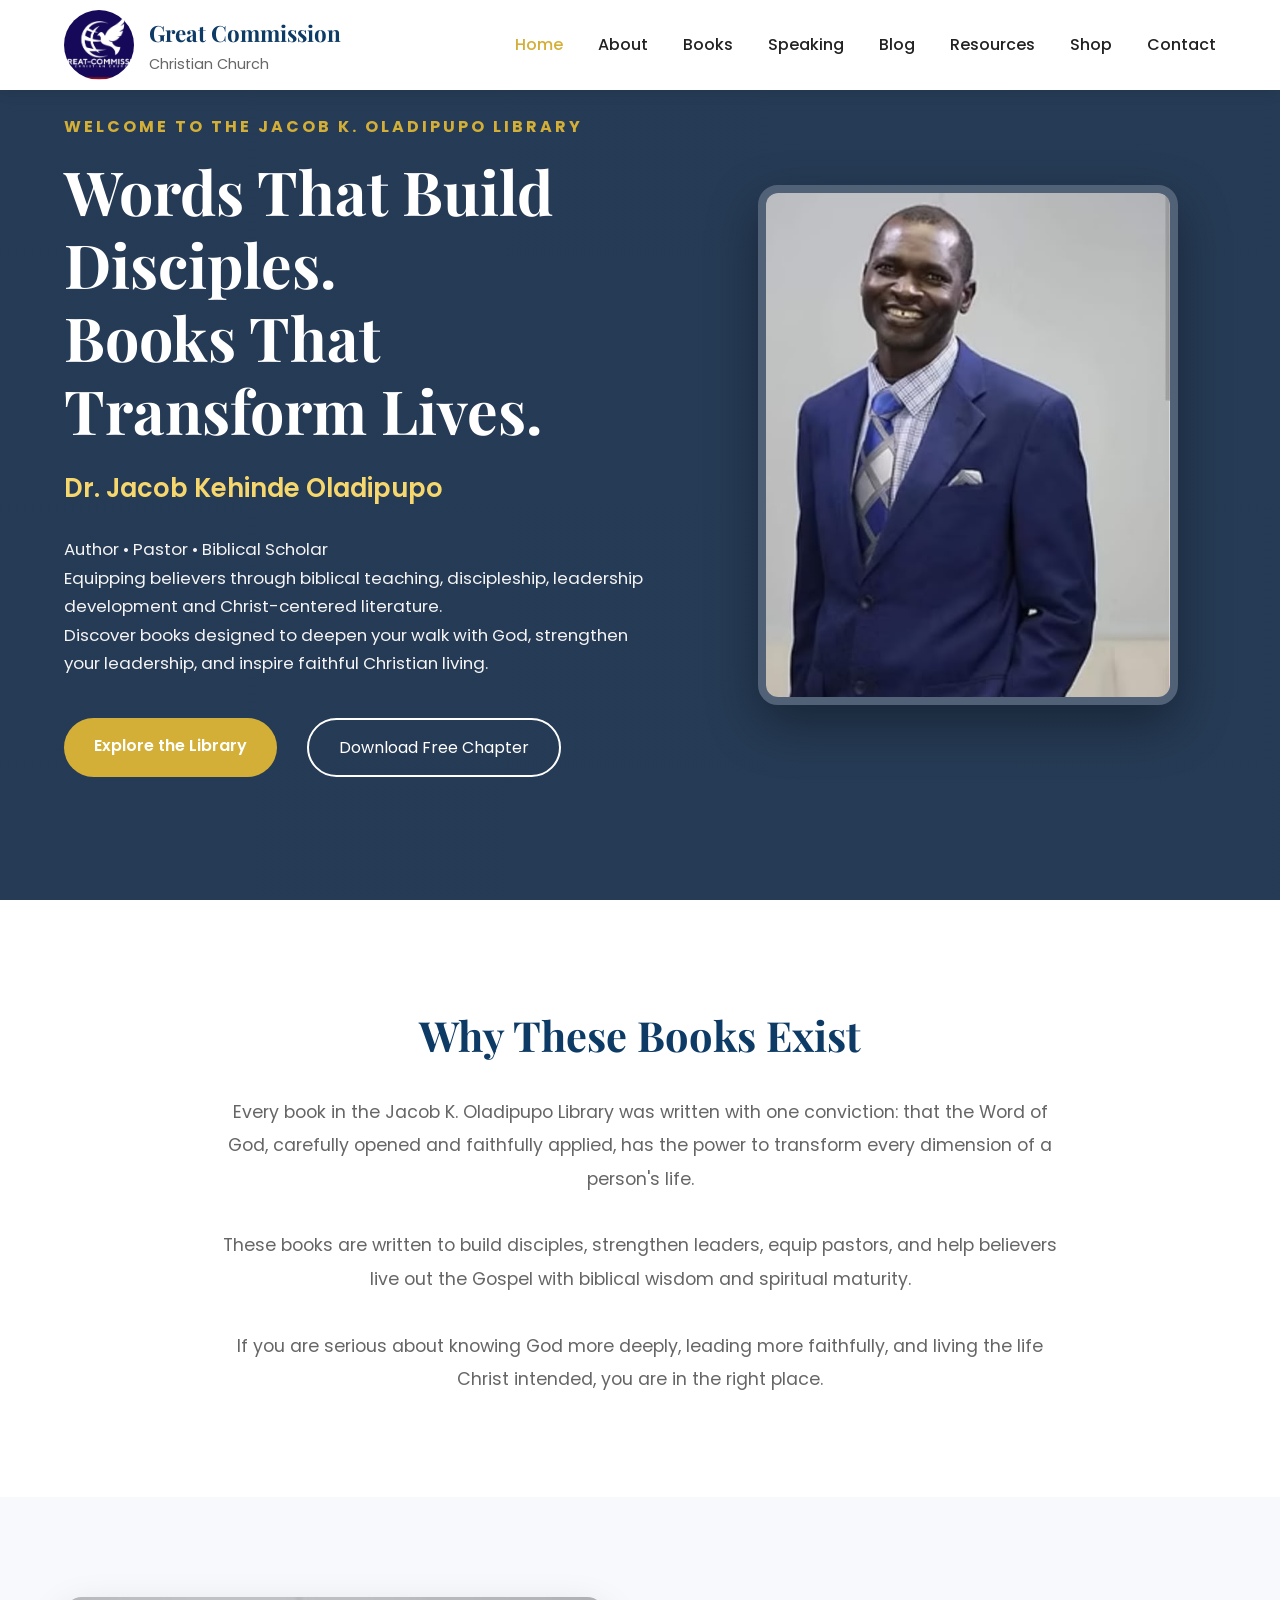
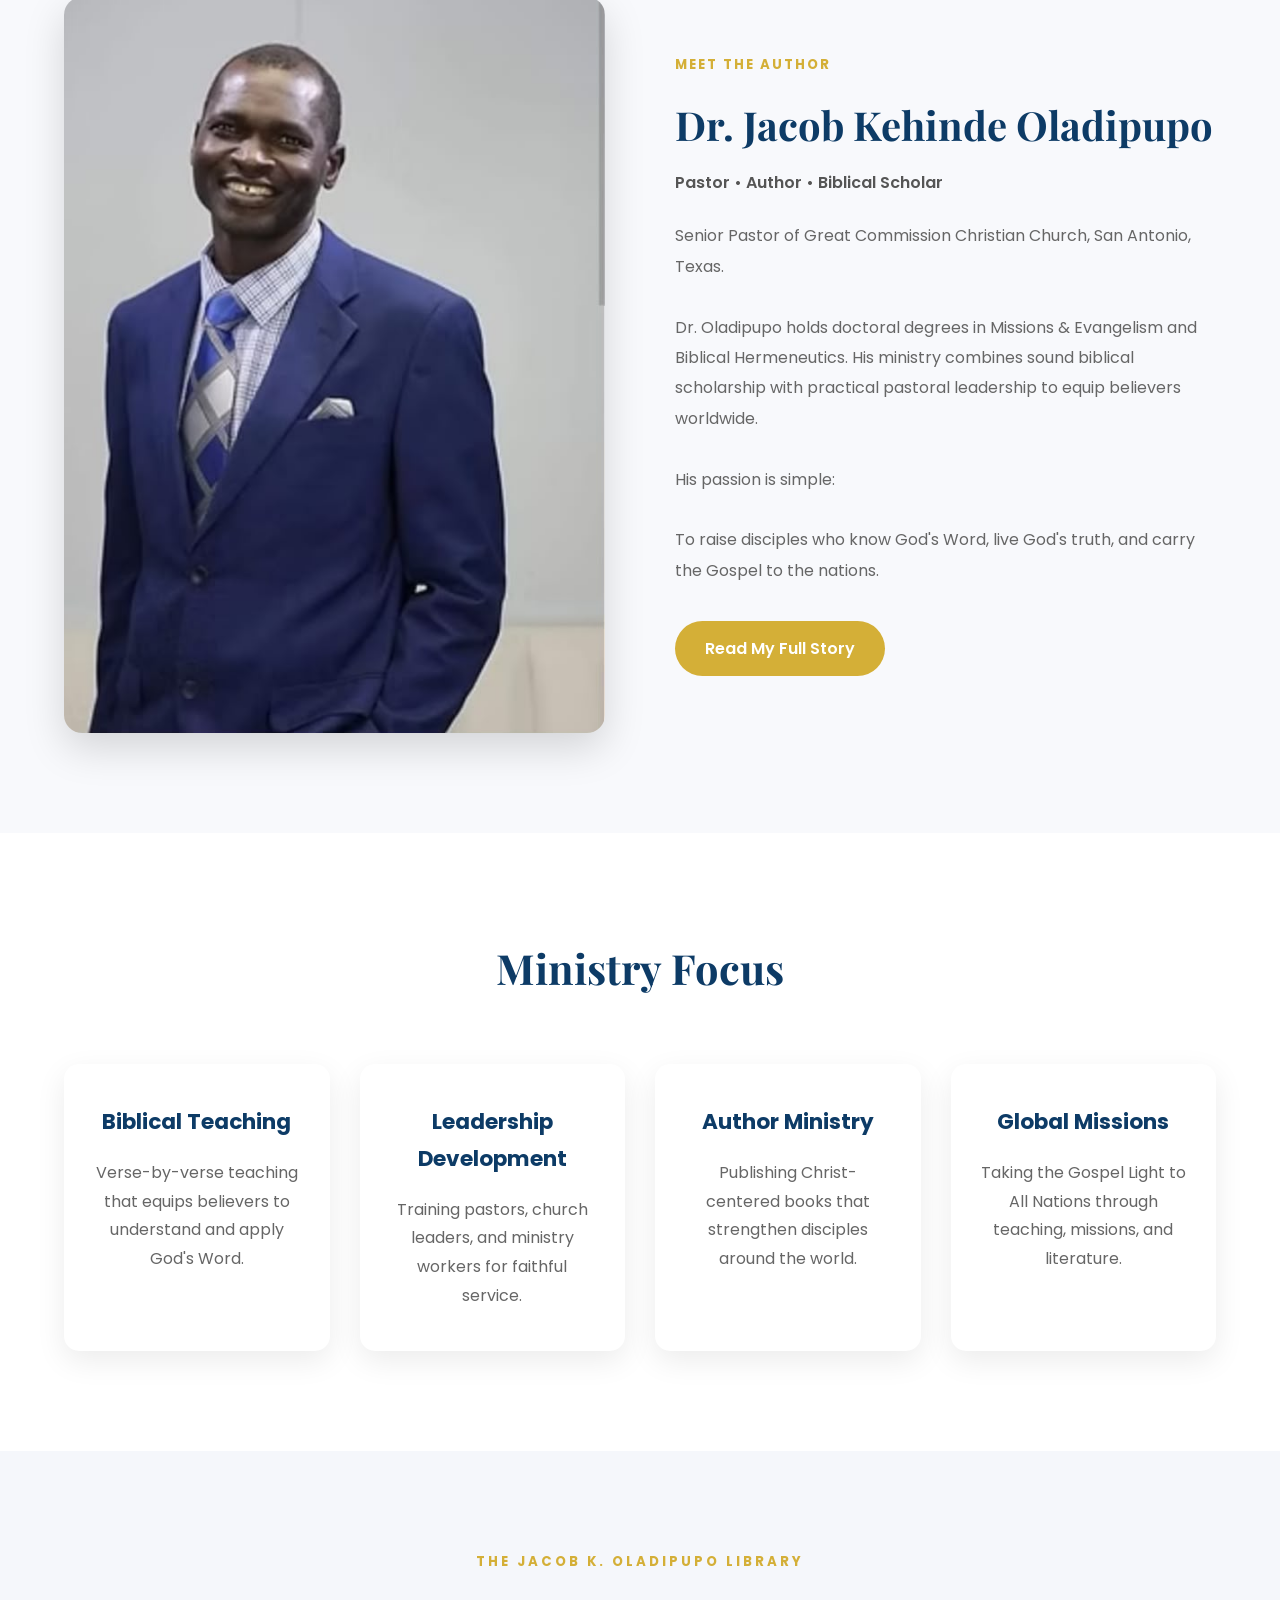
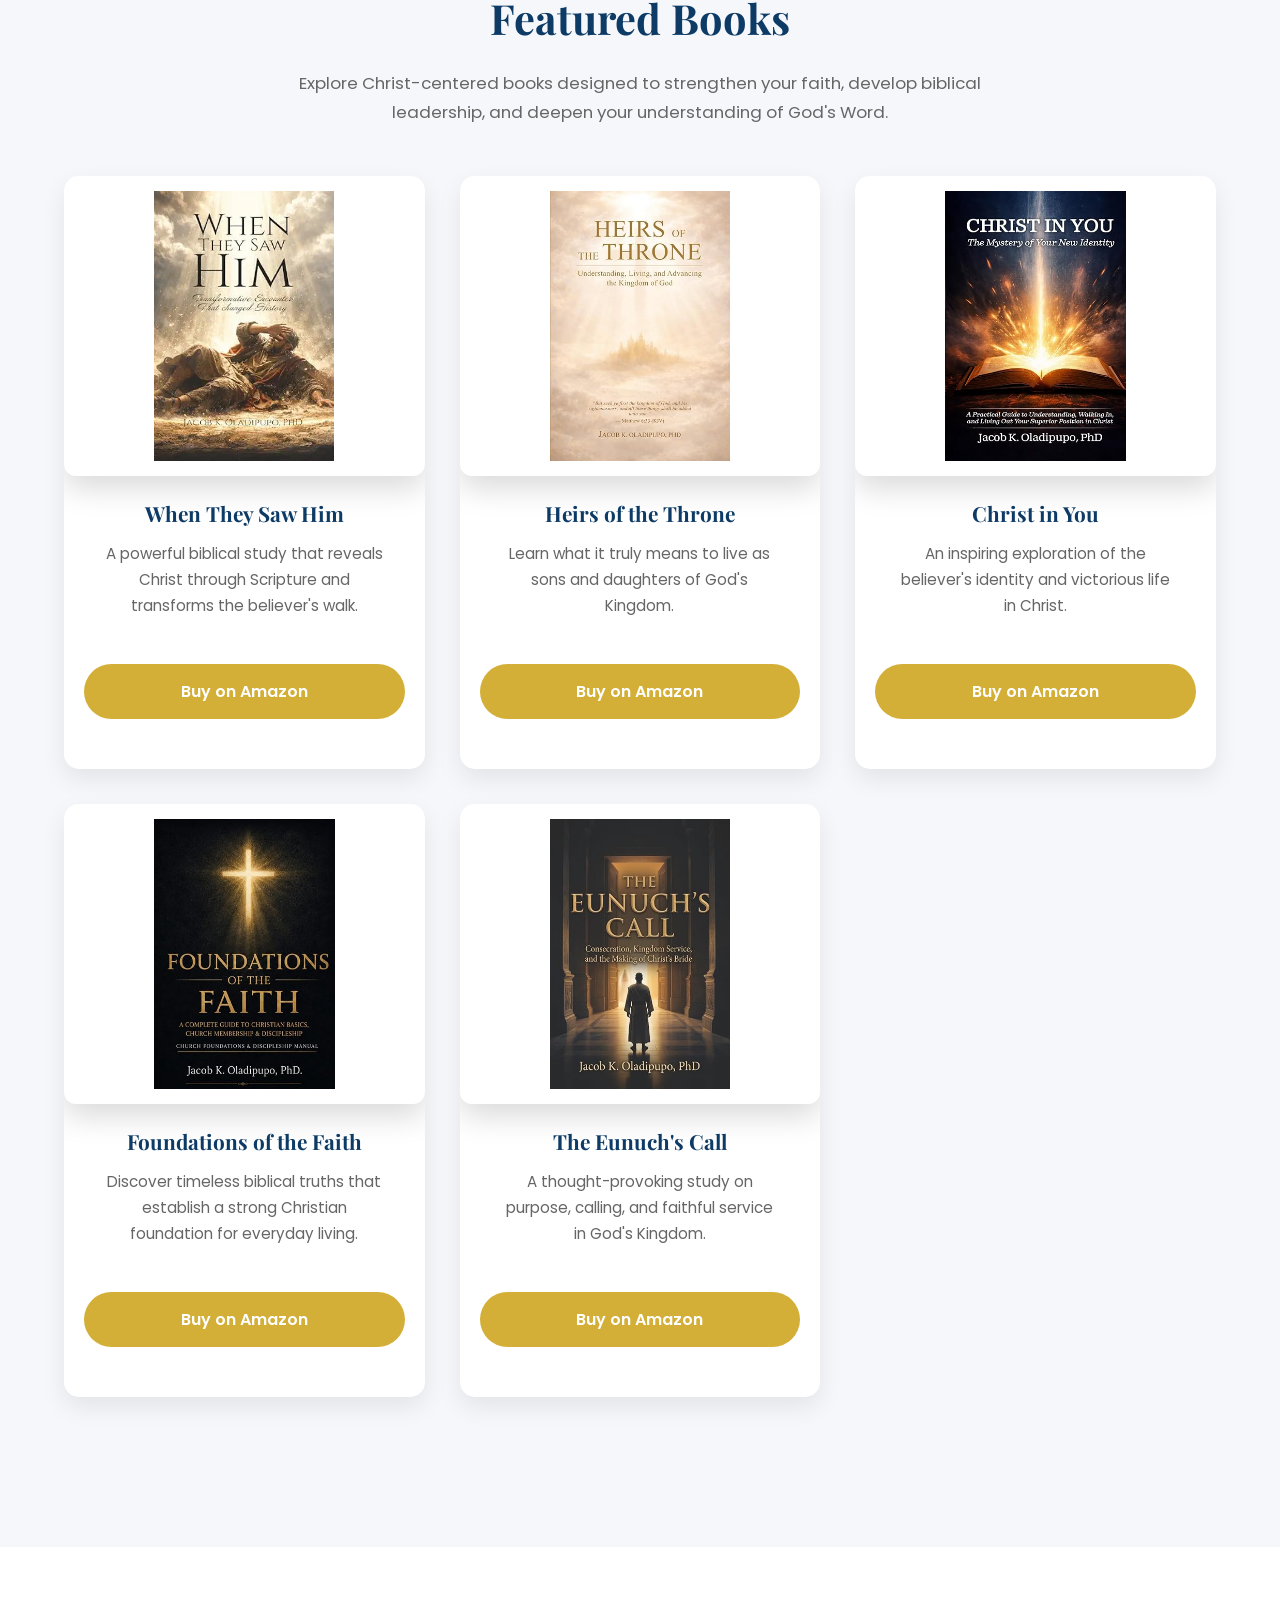
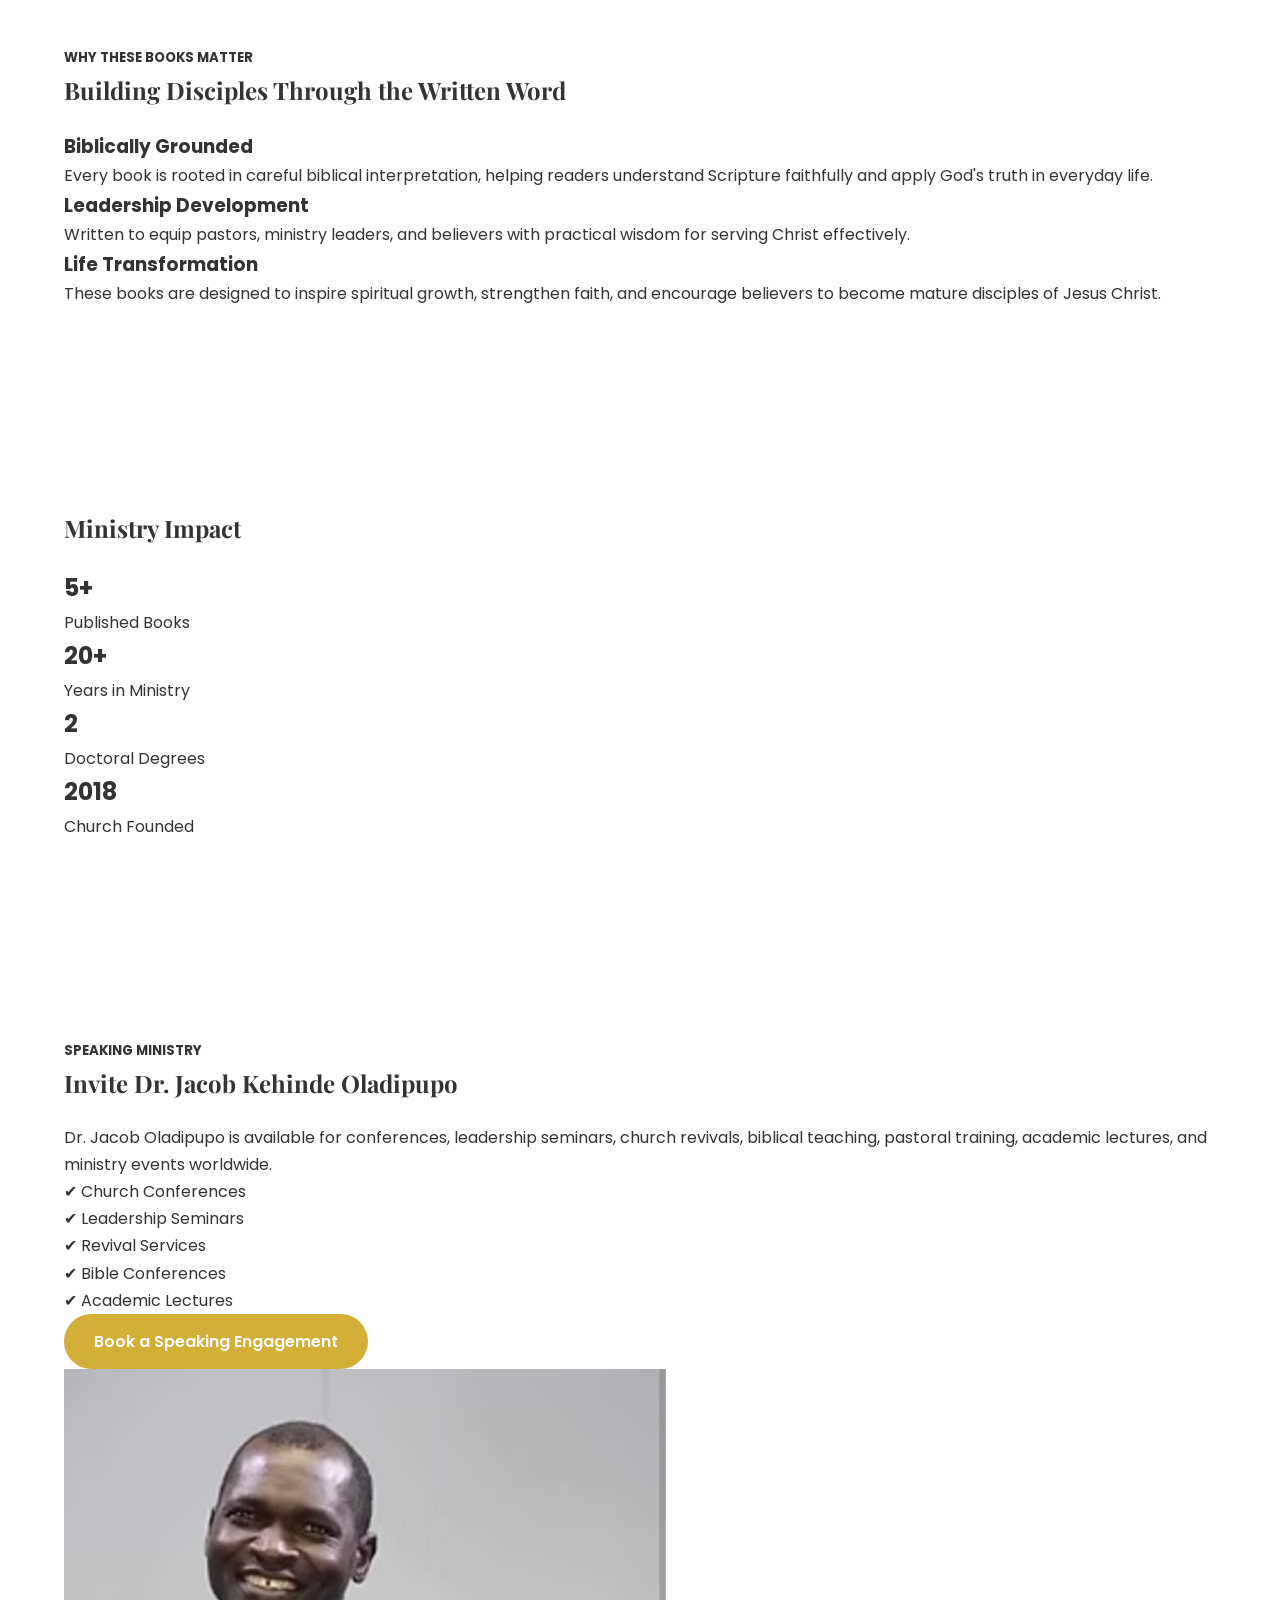
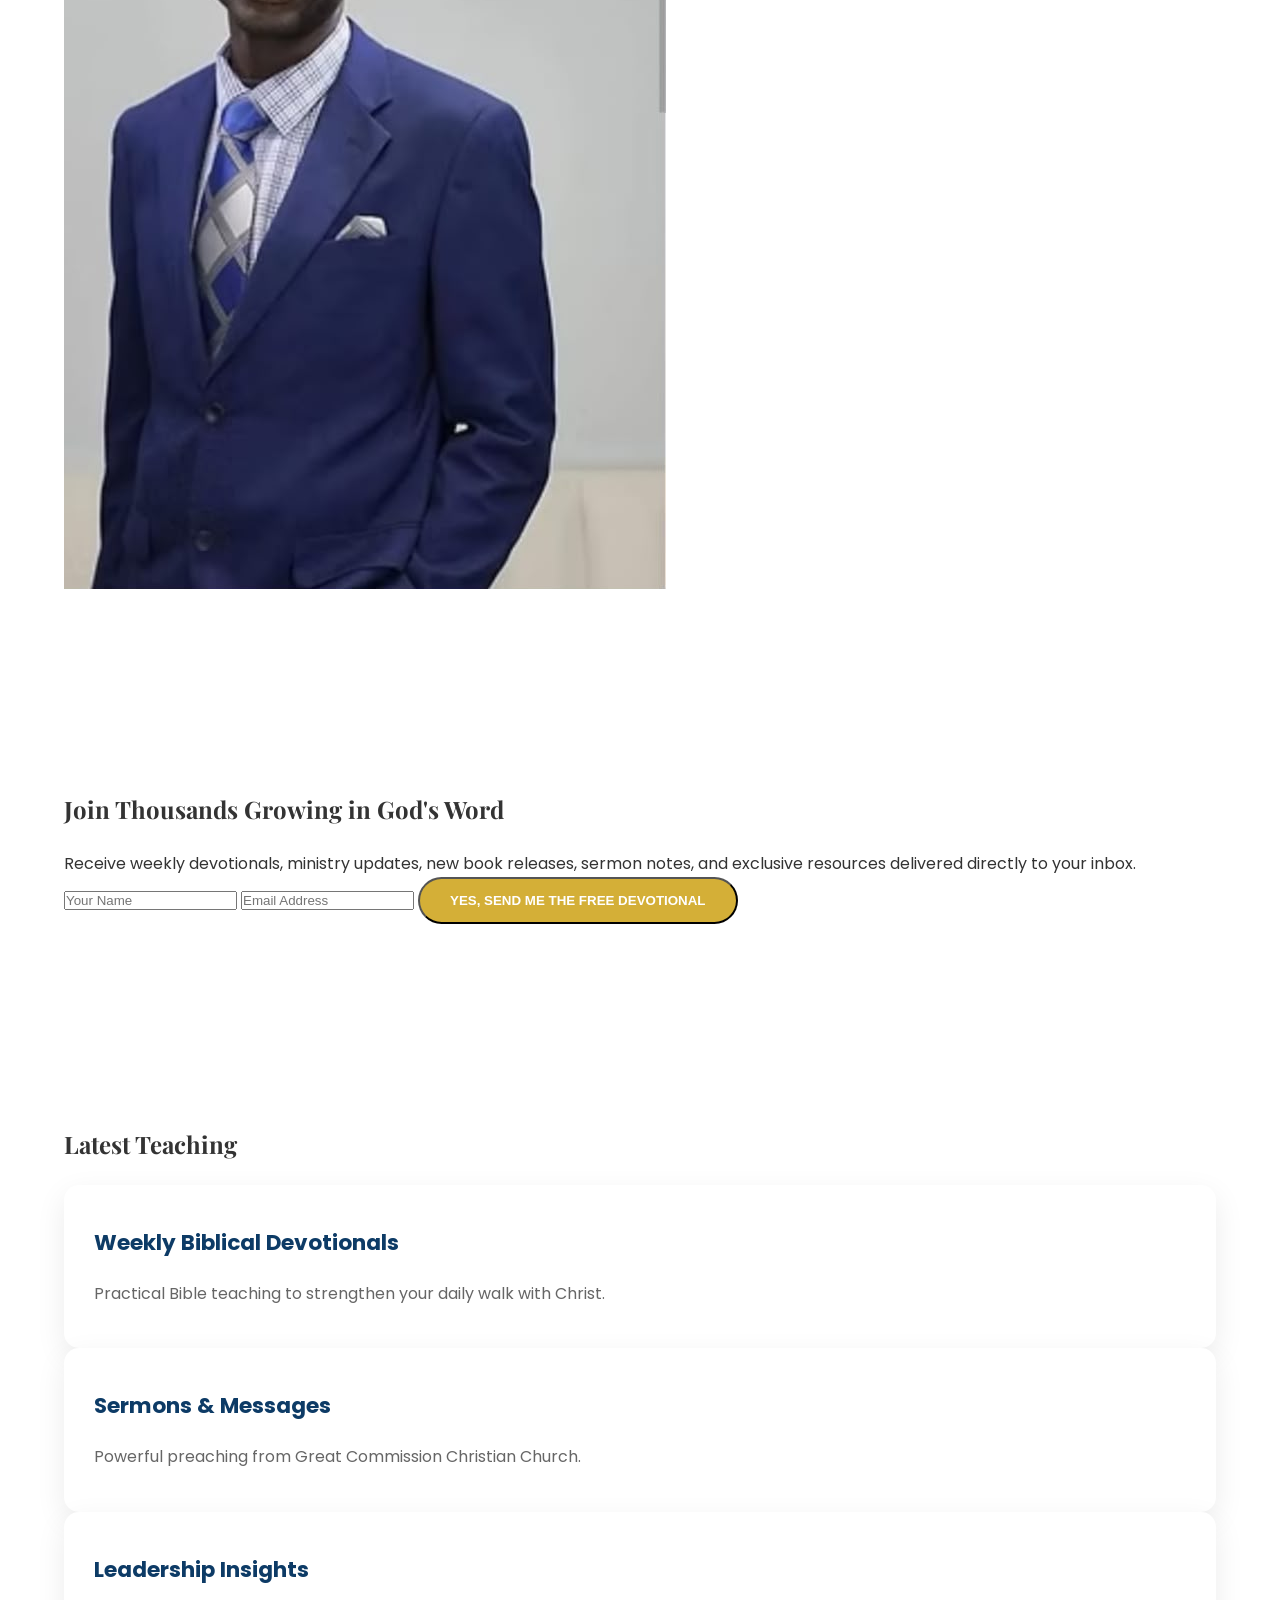
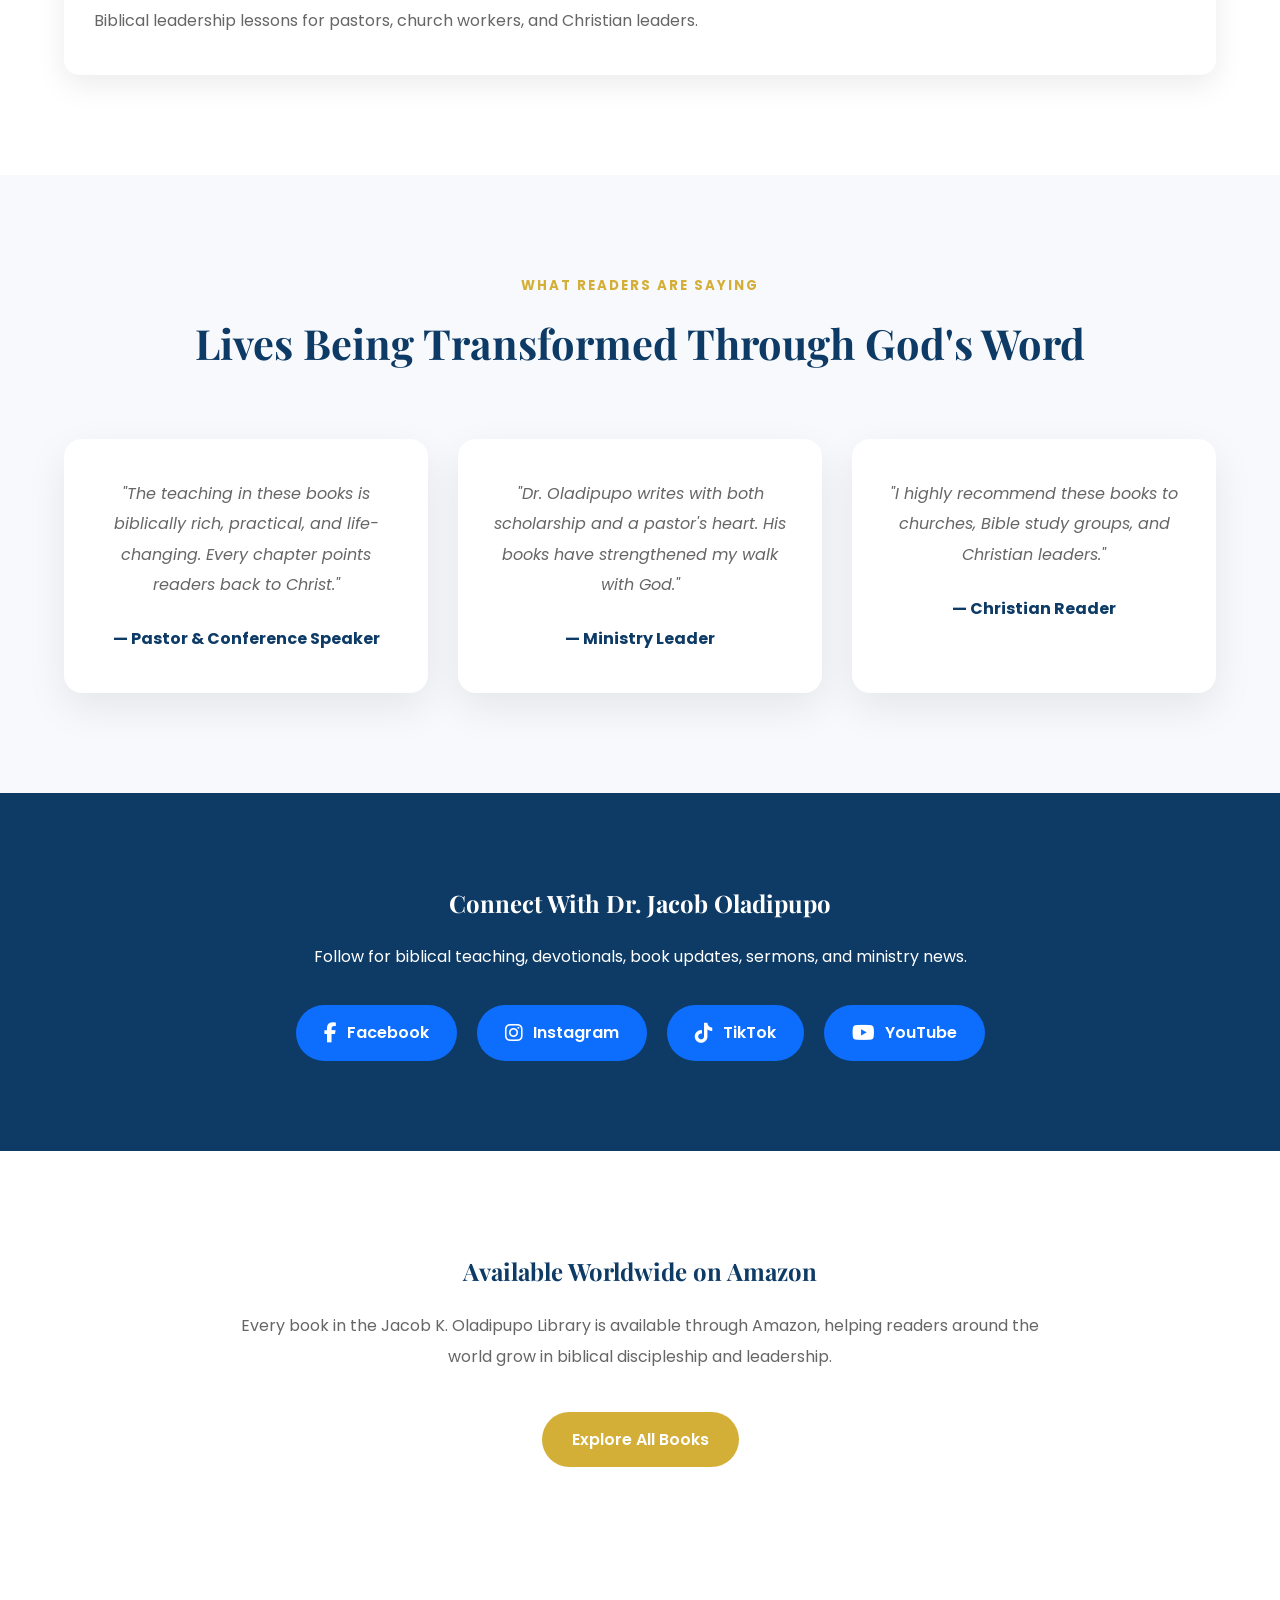
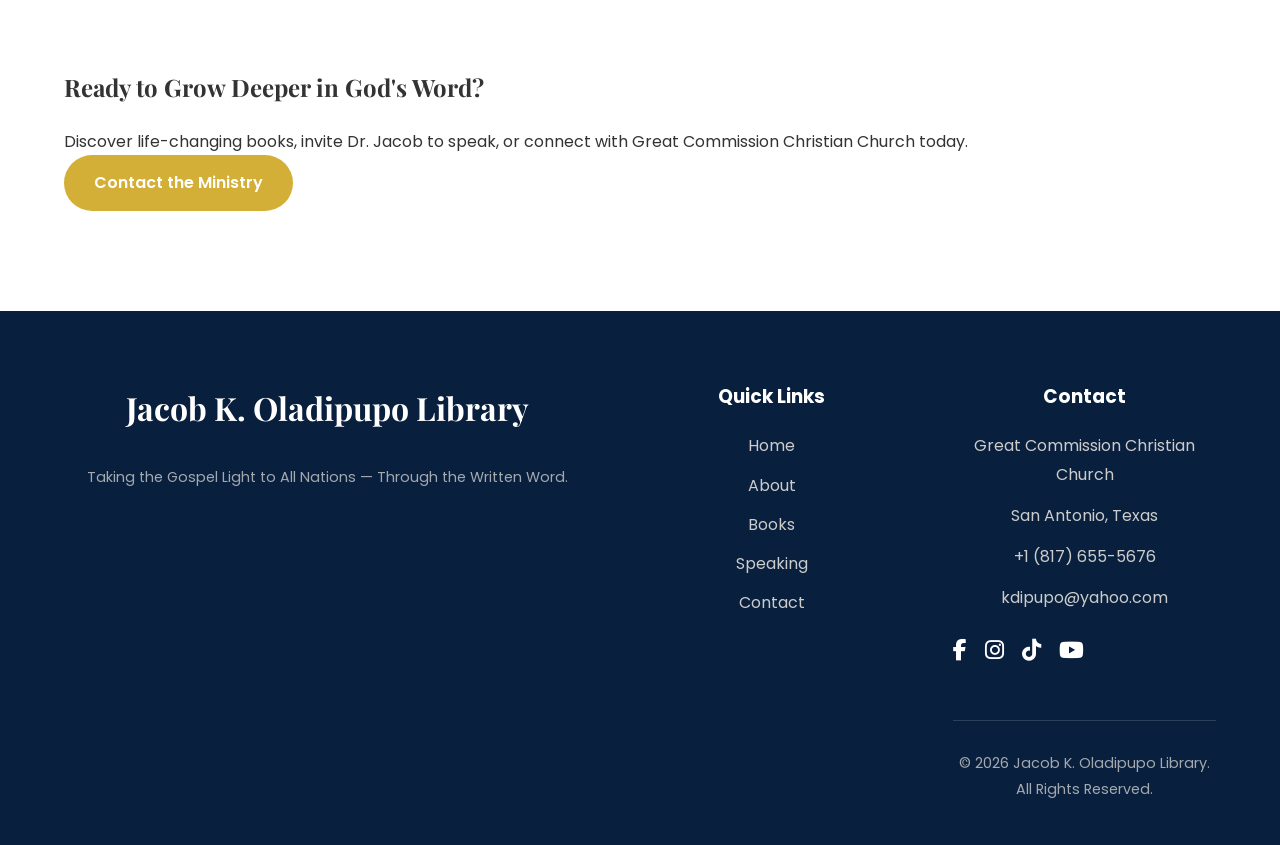
==== commit f17f7e9b: "Update index.html" ====
--- a/index.html
+++ b/index.html
@@ -435,16 +435,28 @@
       </p>
 
       <div class="social-buttons">
-        <a href="https://www.facebook.com/share/17yufj7C7o/" target="_blank" rel="noopener noreferrer" aria-label="Follow Dr. Jacob Oladipupo on Facebook">
-          <i class="fa-brands fa-facebook-f" aria-hidden="true"></i>
-          Facebook
-        </a>
-
-        <a href="https://youtube.com/@oladipupok?si=v24XBxfVWTwlTJ9U" target="_blank" rel="noopener noreferrer" aria-label="Subscribe to Dr. Jacob Oladipupo on YouTube">
-          <i class="fa-brands fa-youtube" aria-hidden="true"></i>
-          YouTube
-        </a>
-      </div>
+
+  <a href="https://www.facebook.com/share/17yufj7C7o/" target="_blank" rel="noopener noreferrer" aria-label="Follow Dr. Jacob Oladipupo on Facebook">
+    <i class="fa-brands fa-facebook-f"></i>
+    Facebook
+  </a>
+
+  <a href="https://www.instagram.com/jacobkehindeoladipupo?utm_source=qr&igsh=b3I2YzBobDF4bXZx" target="_blank" rel="noopener noreferrer" aria-label="Follow Dr. Jacob Oladipupo on Instagram">
+    <i class="fa-brands fa-instagram"></i>
+    Instagram
+  </a>
+
+  <a href="https://www.tiktok.com/@kehindejacoboladi?_r=1&_t=ZT-98TSg6mlQQI" target="_blank" rel="noopener noreferrer" aria-label="Follow Dr. Jacob Oladipupo on TikTok">
+    <i class="fa-brands fa-tiktok"></i>
+    TikTok
+  </a>
+
+  <a href="https://youtube.com/@oladipupok?si=v24XBxfVWTwlTJ9U" target="_blank" rel="noopener noreferrer" aria-label="Subscribe to Dr. Jacob Oladipupo on YouTube">
+    <i class="fa-brands fa-youtube"></i>
+    YouTube
+  </a>
+
+</div>
     </div>
   </section>
 
@@ -506,18 +518,25 @@
         <p>San Antonio, Texas</p>
         <p>+1 (817) 655-5676</p>
         <p>kdipupo@yahoo.com</p>
-
-        <div class="footer-social" aria-label="Social media links">
-          <a href="https://www.facebook.com/share/17yufj7C7o/" target="_blank" rel="noopener noreferrer" aria-label="Facebook">
-            <i class="fa-brands fa-facebook-f" aria-hidden="true"></i>
-          </a>
-
-          <a href="https://youtube.com/@oladipupok?si=v24XBxfVWTwlTJ9U" target="_blank" rel="noopener noreferrer" aria-label="YouTube">
-            <i class="fa-brands fa-youtube" aria-hidden="true"></i>
-          </a>
-        </div>
-      </div>
-    </div>
+ <div class="footer-social" aria-label="Social media links">
+
+  <a href="https://www.facebook.com/share/17yufj7C7o/" target="_blank" rel="noopener noreferrer" aria-label="Facebook">
+    <i class="fa-brands fa-facebook-f"></i>
+  </a>
+
+  <a href="https://www.instagram.com/jacobkehindeoladipupo?utm_source=qr&igsh=b3I2YzBobDF4bXZx" target="_blank" rel="noopener noreferrer" aria-label="Instagram">
+    <i class="fa-brands fa-instagram"></i>
+  </a>
+
+  <a href="https://www.tiktok.com/@kehindejacoboladi?_r=1&_t=ZT-98TSg6mlQQI" target="_blank" rel="noopener noreferrer" aria-label="TikTok">
+    <i class="fa-brands fa-tiktok"></i>
+  </a>
+
+  <a href="https://youtube.com/@oladipupok?si=v24XBxfVWTwlTJ9U" target="_blank" rel="noopener noreferrer" aria-label="YouTube">
+    <i class="fa-brands fa-youtube"></i>
+  </a>
+
+</div>
 
     <hr>
 
--- a/css/style.css
+++ b/css/style.css
@@ -983,14 +983,51 @@
 
 }
 
+ /* ================= BOOK CARDS ================= */
+
+.books-grid{
+    display:grid;
+    grid-template-columns:repeat(auto-fit,minmax(240px,1fr));
+    gap:30px;
+}
+
+.book-card{
+    background:#fff;
+    border-radius:15px;
+    overflow:hidden;
+    box-shadow:0 8px 20px rgba(0,0,0,.08);
+    transition:.35s ease;
+    text-align:center;
+    display:flex;
+    flex-direction:column;
+}
+
+.book-card:hover{
+    transform:translateY(-8px);
+    box-shadow:0 18px 35px rgba(0,0,0,.15);
+}
+
 .book-card img{
-
-width:100%;
-
-height:320px;
-
-object-fit:cover;
-
+    width:100%;
+    height:350px;      /* Smaller image */
+    object-fit:contain; /* Shows the full cover */
+    padding:15px;
+    background:#fff;
+}
+
+.book-card h3{
+    margin:15px;
+    font-size:1.3rem;
+}
+
+.book-card p{
+    padding:0 20px 20px;
+    flex-grow:1;
+    line-height:1.6;
+}
+
+.book-card .btn{
+    margin:20px;
 }
 
 .book-card h3{
@@ -1251,8 +1288,8 @@
 
 .book-card img{
     width:100%;
-    height:420px;
-    object-fit:cover;
+    height:300px;
+     object-fit: contain;
 }
 
 .book-card h3{
